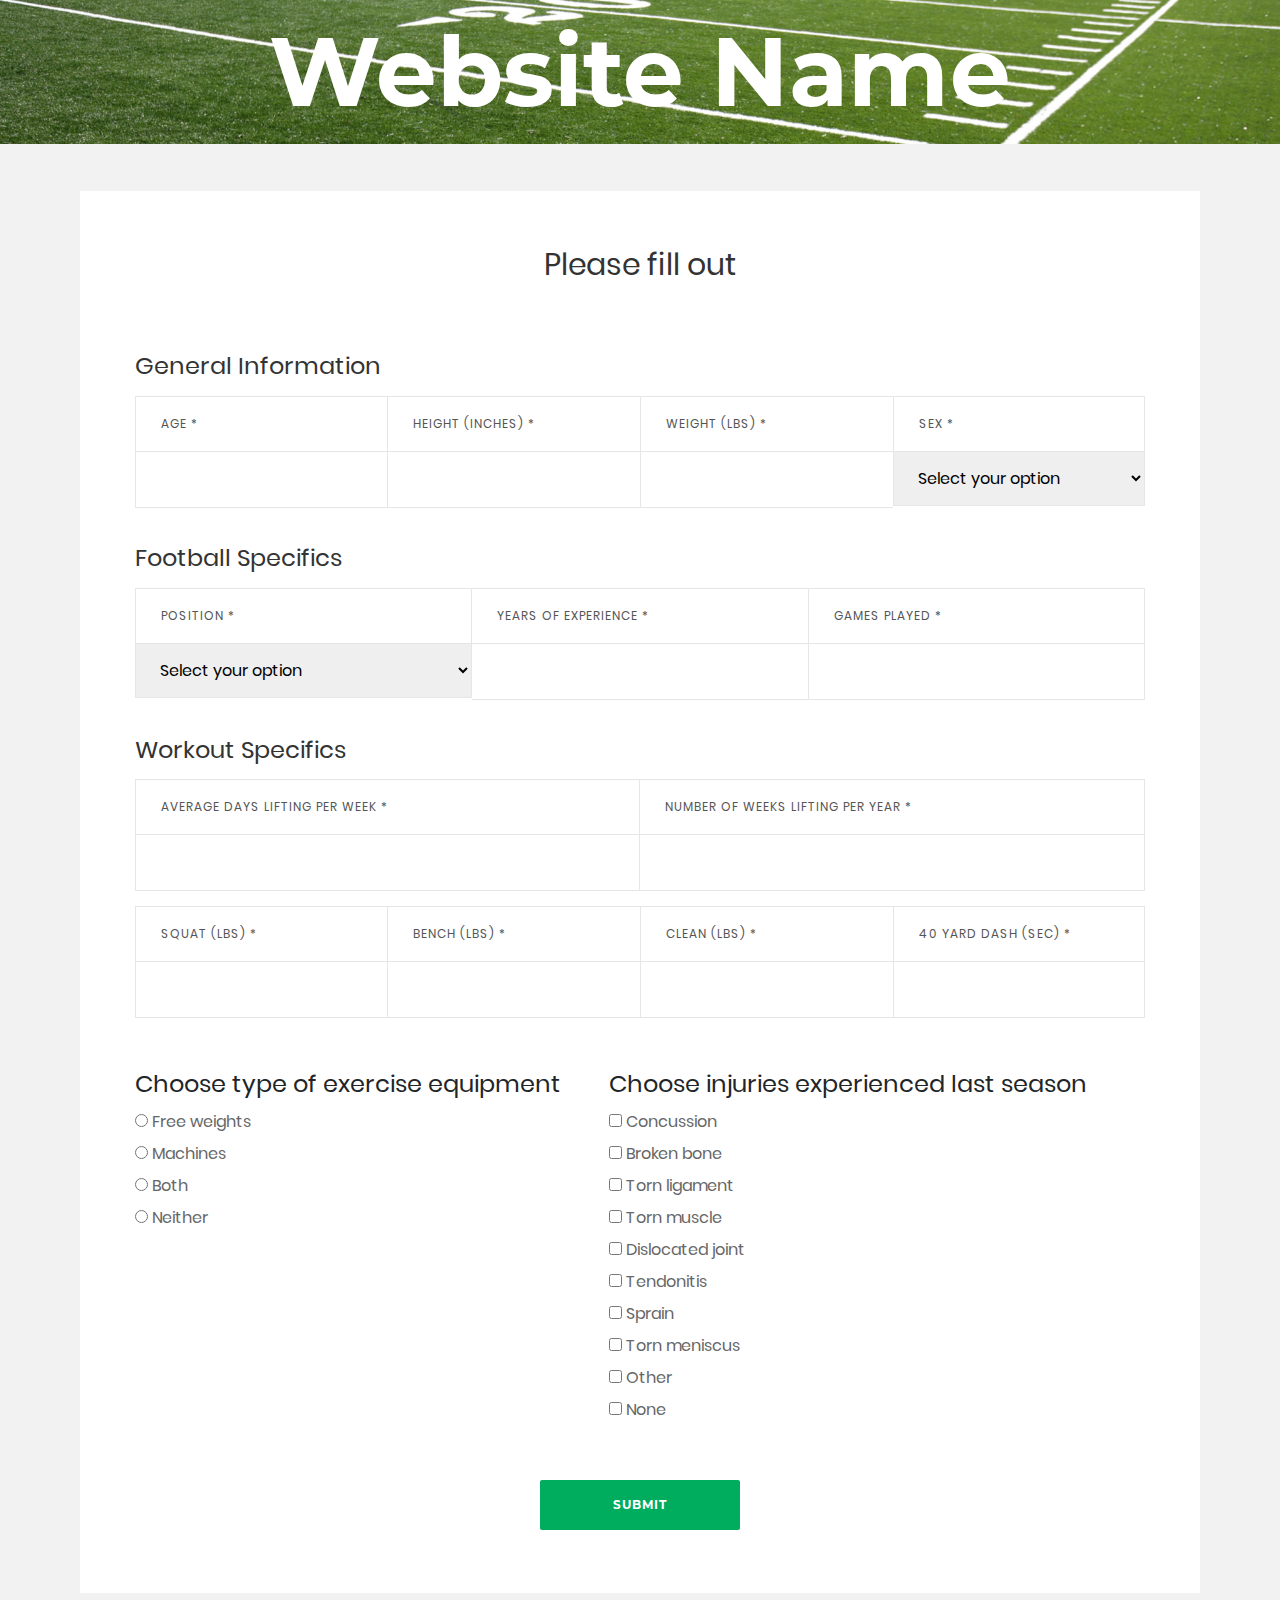
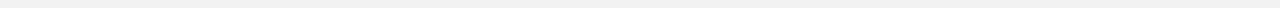
==== main/templates/index.html @ b48d09a9 "Added webpage to main folder" ====
<!DOCTYPE html>
<html lang="en">
<head>
	<title>Minnehack 2018</title>
	<meta charset="UTF-8">
	<meta name="viewport" content="width=device-width, initial-scale=1">
<!--===============================================================================================-->
	<link rel="icon" type="image/png" href="../static/images/icons/favicon.ico"/>
<!--===============================================================================================-->
	<link rel="stylesheet" type="text/css" href="../static/vendor/bootstrap/css/bootstrap.min.css">
<!--===============================================================================================-->
	<link rel="stylesheet" type="text/css" href="../static/fonts/font-awesome-4.7.0/css/font-awesome.min.css">
<!--===============================================================================================-->
	<link rel="stylesheet" type="text/css" href="../static/fonts/Linearicons-Free-v1.0.0/icon-font.min.css">
<!--===============================================================================================-->
	<link rel="stylesheet" type="text/css" href="../static/vendor/animate/animate.css">
<!--===============================================================================================-->
	<link rel="stylesheet" type="text/css" href="../static/vendor/css-hamburgers/hamburgers.min.css">
<!--===============================================================================================-->
	<link rel="stylesheet" type="text/css" href="../static/vendor/animsition/css/animsition.min.css">
<!--===============================================================================================-->
	<link rel="stylesheet" type="text/css" href="../static/vendor/select2/select2.min.css">
<!--===============================================================================================-->
	<link rel="stylesheet" type="text/css" href="../static/vendor/daterangepicker/daterangepicker.css">
<!--===============================================================================================-->
	<link rel="stylesheet" type="text/css" href="../static/css/util.css">
	<link rel="stylesheet" type="text/css" href="../static/css/main.css">
<!--===============================================================================================-->
</head>

<body>
    <header>
        Website Name
    </header>
	<div class="container-contact100">
		<div class="wrap-contact100">
			<form class="contact100-form validate-form" method="post" action="">
				<span class="contact100-form-title">
					Please fill out
				</span>

                <span class="contact100-form-section">
					General Information
				</span>
				<label class="label-input100 rs125-wrap-input100" for="age">Age *</label>
                <label class="label-input100 rs225-wrap-input100" for="height">Height (inches) *</label>
                <label class="label-input100 rs325-wrap-input100" for="weight">Weight (lbs) *</label>
                <label class="label-input100 rs425-wrap-input100" for="sex">Sex *</label>
                <div class="wrap-input100 rs125-wrap-input100 validate-input" data-validate="Enter age *">
					<input id="age" class="input100" type="text" name="age" placeholder="">
					<span class="focus-input100"></span>
				</div>
                <div class="wrap-input100 rs225-wrap-input100 validate-input" data-validate="Enter height *">
                    <input id="height" class="input100" type="text" name="height" placeholder="">
                    <span class="focus-input100"></span>
                </div>
                <div class="wrap-input100 rs325-wrap-input100 validate-input" data-validate="Enter height *">
                    <input id="weight" class="input100" type="text" name="weight" placeholder="">
                    <span class="focus-input100"></span>
                </div>
				<div class="wrap-input100 validate-input rs425-wrap-input100 select-dropdown" data-validate = "Select sex *">
					<select id="sex" class="wrap-input100 " name="sex">
                        <option value="" disabled selected>Select your option</option>
                        <option value="male">Male</option>
                        <option value="female">Female</option>
                        <option value="other">Other</option>
                    </select>
                    <span class="focus-input100"></span>
				</div>

                <span class="contact100-form-section">
					Football Specifics
				</span>
                <label class="label-input100 rs133-wrap-input100" for="position">Position *</label>
                <label class="label-input100 rs233-wrap-input100" for="years-experience">Years of experience *</label>
                <label class="label-input100 rs333-wrap-input100" for="games-played">Games played *</label>
                <div class="wrap-input100 validate-input rs133-wrap-input100 select-dropdown" data-validate = "Select position *">
                    <select id="position" class="wrap-input100 " name="position">
                        <option value="" disabled selected>Select your option</option>
                        <option value="qb">QB</option>
                        <option value="rb">RB</option>
                        <option value="ol">OL</option>
                        <option value="wr">WR</option>
                        <option value="te">TE</option>
                        <option value="dl">DL</option>
                        <option value="lb">LB</option>
                        <option value="cb">CB</option>
                        <option value="s">S</option>
                        <option value="k">K</option>
                        <option value="p">P</option>
                        <option value="other">Other</option>
                    </select>
                    <span class="focus-input100"></span>
                </div>
                <div class="wrap-input100 rs233-wrap-input100 validate-input" data-validate="Enter years of experience * *">
                    <input id="years-experience" class="input100" type="text" name="years-experience" placeholder="">
                    <span class="focus-input100"></span>
                </div>
                <div class="wrap-input100 rs333-wrap-input100 validate-input" data-validate="Enter height *">
                    <input id="games-played" class="input100" type="text" name="games-played" placeholder="">
                    <span class="focus-input100"></span>
                </div>

                <span class="contact100-form-section">
					Workout Specifics
				</span>
                <label class="label-input100 rs150-wrap-input100" for="avg-days-week">Average days lifting per week *</label>
                <label class="label-input100 rs250-wrap-input100" for="weeks-year">Number of weeks lifting per year *</label>
                <div class="wrap-input100 rs150-wrap-input100 validate-input" data-validate="Enter average days lifting per week *">
                    <input id="avg-days-week" class="input100" type="text" name="avg-days-week" placeholder="">
                    <span class="focus-input100"></span>
                </div>
                <div class="wrap-input100 rs250-wrap-input100 validate-input" data-validate="Enter number of weeks lifting per year *">
                    <input id="weeks-year" class="input100" type="text" name="weeks-year" placeholder="">
                    <span class="focus-input100"></span>
                </div>

                <label class="label-input100 rs125-wrap-input100" for="squat">Squat (lbs) *</label>
                <label class="label-input100 rs225-wrap-input100" for="bench">Bench (lbs) *</label>
                <label class="label-input100 rs325-wrap-input100" for="clean">Clean (lbs) *</label>
                <label class="label-input100 rs425-wrap-input100" for="yard-dash">40 yard dash (sec) *</label>
                <div class="wrap-input100 rs125-wrap-input100 validate-input" data-validate="Enter squat weight (lbs) *">
                    <input id="squat" class="input100" type="text" name="squat" placeholder="">
                    <span class="focus-input100"></span>
                </div>
                <div class="wrap-input100 rs225-wrap-input100 validate-input" data-validate="Enter bench weight (lbs) *">
                    <input id="bench" class="input100" type="text" name="bench" placeholder="">
                    <span class="focus-input100"></span>
                </div>
                <div class="wrap-input100 rs325-wrap-input100 validate-input" data-validate="Enter clean weight *">
                    <input id="clean" class="input100" type="text" name="clean" placeholder="">
                    <span class="focus-input100"></span>
                </div>
                <div class="wrap-input100 rs425-wrap-input100 validate-input" data-validate="Enter 40 yard dash (sec) *">
                    <input id="yard-dash" class="input100" type="text" name="yard-dash" placeholder="">
                    <span class="focus-input100"></span>
                </div>

                <fieldset>
                    <legend>Choose type of exercise equipment</legend>
                    <div>
                        <input type="radio" id="free-weights" name="equipment" value="free-weights">
                        <label for="free-weights">Free weights</label>
                    </div>
                    <div>
                        <input type="radio" id="machines" name="equipment" value="machines">
                        <label for="machines">Machines</label>
                    </div>
                    <div>
                        <input type="radio" id="both-equipment" name="equipment" value="both-equipment">
                        <label for="both-equipment">Both</label>
                    </div>
                    <div>
                        <input type="radio" id="no-equipment" name="equipment" value="no-equipment">
                        <label for="no-equipment">Neither</label>
                    </div>
                </fieldset>

                <fieldset>
                    <legend>Choose injuries experienced last season</legend>
                    <div>
                        <input type="checkbox" id="concussion" name="injuries" value="concussion">
                        <label for="concussion">Concussion</label>
                    </div>
                    <div>
                        <input type="checkbox" id="broken-bone" name="injuries" value="broken-bone">
                        <label for="broken-bone">Broken bone</label>
                    </div>
                    <div>
                        <input type="checkbox" id="torn-ligament" name="injuries" value="torn-ligament">
                        <label for="torn-ligament">Torn ligament</label>
                    </div>
                    <div>
                        <input type="checkbox" id="torn-muscle" name="injuries" value="torn-muscle">
                        <label for="torn-muscle">Torn muscle</label>
                    </div>
                    <div>
                        <input type="checkbox" id="dislocated-joint" name="injuries" value="dislocated-joint">
                        <label for="dislocated-joint">Dislocated joint</label>
                    </div>
                    <div>
                        <input type="checkbox" id="tendonitis" name="injuries" value="tendonitis">
                        <label for="tendonitis">Tendonitis</label>
                    </div>
                    <div>
                        <input type="checkbox" id="sprain" name="injuries" value="sprain">
                        <label for="sprain">Sprain</label>
                    </div>
                    <div>
                        <input type="checkbox" id="torn-meniscus" name="injuries" value="torn-meniscus">
                        <label for="torn-meniscus">Torn meniscus</label>
                    </div>
                    <div>
                        <input type="checkbox" id="other-injury" name="injuries" value="other-injury">
                        <label for="other-injury">Other</label>
                    </div>
                    <div>
                        <input type="checkbox" id="no-injury" name="injuries" value="no-injury">
                        <label for="no-injury">None</label>
                    </div>
                </fieldset>

                <div class="container-contact100-form-btn">
                    <input type="submit" class="contact100-form-btn" value="Submit">
                </div>
			</form>
		</div>
	</div>



	<div id="dropDownSelect1"></div>

<!--===============================================================================================-->
	<script src="../static/vendor/jquery/jquery-3.2.1.min.js"></script>
<!--===============================================================================================-->
	<script src="../static/vendor/animsition/js/animsition.min.js"></script>
<!--===============================================================================================-->
	<script src="../static/vendor/bootstrap/js/popper.js"></script>
	<script src="../static/vendor/bootstrap/js/bootstrap.min.js"></script>
<!--===============================================================================================-->
	<script src="../static/vendor/select2/select2.min.js"></script>
	<script>
		$(".selection-2").select2({
			minimumResultsForSearch: 20,
			dropdownParent: $('#dropDownSelect1')
		});
	</script>
<!--===============================================================================================-->
	<script src="../static/vendor/daterangepicker/moment.min.js"></script>
	<script src="../static/vendor/daterangepicker/daterangepicker.js"></script>
<!--===============================================================================================-->
	<script src="../static/vendor/countdowntime/countdowntime.js"></script>
<!--===============================================================================================-->
	<script src="../static/js/main.js"></script>
	<!-- Global site tag (gtag.js) - Google Analytics -->
	<script async src="https://www.googletagmanager.com/gtag/js?id=UA-23581568-13"></script>
	<script>
	  window.dataLayer = window.dataLayer || [];
	  function gtag(){dataLayer.push(arguments);}
	  gtag('js', new Date());

	  gtag('config', 'UA-23581568-13');
	</script>
</body>
</html>
---- main/static/fonts/Linearicons-Free-v1.0.0/icon-font.min.css ----
/*
Linearicons Free v1.0.0 - https://linearicons.com/free
By Perxis - https://perxis.com
(c) 2014-2015 Perxis.com
License: https://linearicons.com/free/license
*/
@font-face{font-family:Linearicons-Free;src:url(https://cdn.linearicons.com/free/1.0.0/Linearicons-Free.eot);src:url(https://cdn.linearicons.com/free/1.0.0/Linearicons-Free.eot?#iefix) format('embedded-opentype'),url(https://cdn.linearicons.com/free/1.0.0/Linearicons-Free.woff2) format('woff2'),url(https://cdn.linearicons.com/free/1.0.0/Linearicons-Free.ttf) format('truetype'),url(https://cdn.linearicons.com/free/1.0.0/Linearicons-Free.woff) format('woff'),url(https://cdn.linearicons.com/free/1.0.0/Linearicons-Free.svg#Linearicons-Free) format('svg');font-weight:400;font-style:normal}.lnr{font-family:Linearicons-Free;speak:none;font-style:normal;font-weight:400;font-variant:normal;text-transform:none;line-height:1;-webkit-font-smoothing:antialiased;-moz-osx-font-smoothing:grayscale}.lnr-home:before{content:"\e800"}.lnr-apartment:before{content:"\e801"}.lnr-pencil:before{content:"\e802"}.lnr-magic-wand:before{content:"\e803"}.lnr-drop:before{content:"\e804"}.lnr-lighter:before{content:"\e805"}.lnr-poop:before{content:"\e806"}.lnr-sun:before{content:"\e807"}.lnr-moon:before{content:"\e808"}.lnr-cloud:before{content:"\e809"}.lnr-cloud-upload:before{content:"\e80a"}.lnr-cloud-download:before{content:"\e80b"}.lnr-cloud-sync:before{content:"\e80c"}.lnr-cloud-check:before{content:"\e80d"}.lnr-database:before{content:"\e80e"}.lnr-lock:before{content:"\e80f"}.lnr-cog:before{content:"\e810"}.lnr-trash:before{content:"\e811"}.lnr-dice:before{content:"\e812"}.lnr-heart:before{content:"\e813"}.lnr-star:before{content:"\e814"}.lnr-star-half:before{content:"\e815"}.lnr-star-empty:before{content:"\e816"}.lnr-flag:before{content:"\e817"}.lnr-envelope:before{content:"\e818"}.lnr-paperclip:before{content:"\e819"}.lnr-inbox:before{content:"\e81a"}.lnr-eye:before{content:"\e81b"}.lnr-printer:before{content:"\e81c"}.lnr-file-empty:before{content:"\e81d"}.lnr-file-add:before{content:"\e81e"}.lnr-enter:before{content:"\e81f"}.lnr-exit:before{content:"\e820"}.lnr-graduation-hat:before{content:"\e821"}.lnr-license:before{content:"\e822"}.lnr-music-note:before{content:"\e823"}.lnr-film-play:before{content:"\e824"}.lnr-camera-video:before{content:"\e825"}.lnr-camera:before{content:"\e826"}.lnr-picture:before{content:"\e827"}.lnr-book:before{content:"\e828"}.lnr-bookmark:before{content:"\e829"}.lnr-user:before{content:"\e82a"}.lnr-users:before{content:"\e82b"}.lnr-shirt:before{content:"\e82c"}.lnr-store:before{content:"\e82d"}.lnr-cart:before{content:"\e82e"}.lnr-tag:before{content:"\e82f"}.lnr-phone-handset:before{content:"\e830"}.lnr-phone:before{content:"\e831"}.lnr-pushpin:before{content:"\e832"}.lnr-map-marker:before{content:"\e833"}.lnr-map:before{content:"\e834"}.lnr-location:before{content:"\e835"}.lnr-calendar-full:before{content:"\e836"}.lnr-keyboard:before{content:"\e837"}.lnr-spell-check:before{content:"\e838"}.lnr-screen:before{content:"\e839"}.lnr-smartphone:before{content:"\e83a"}.lnr-tablet:before{content:"\e83b"}.lnr-laptop:before{content:"\e83c"}.lnr-laptop-phone:before{content:"\e83d"}.lnr-power-switch:before{content:"\e83e"}.lnr-bubble:before{content:"\e83f"}.lnr-heart-pulse:before{content:"\e840"}.lnr-construction:before{content:"\e841"}.lnr-pie-chart:before{content:"\e842"}.lnr-chart-bars:before{content:"\e843"}.lnr-gift:before{content:"\e844"}.lnr-diamond:before{content:"\e845"}.lnr-linearicons:before{content:"\e846"}.lnr-dinner:before{content:"\e847"}.lnr-coffee-cup:before{content:"\e848"}.lnr-leaf:before{content:"\e849"}.lnr-paw:before{content:"\e84a"}.lnr-rocket:before{content:"\e84b"}.lnr-briefcase:before{content:"\e84c"}.lnr-bus:before{content:"\e84d"}.lnr-car:before{content:"\e84e"}.lnr-train:before{content:"\e84f"}.lnr-bicycle:before{content:"\e850"}.lnr-wheelchair:before{content:"\e851"}.lnr-select:before{content:"\e852"}.lnr-earth:before{content:"\e853"}.lnr-smile:before{content:"\e854"}.lnr-sad:before{content:"\e855"}.lnr-neutral:before{content:"\e856"}.lnr-mustache:before{content:"\e857"}.lnr-alarm:before{content:"\e858"}.lnr-bullhorn:before{content:"\e859"}.lnr-volume-high:before{content:"\e85a"}.lnr-volume-medium:before{content:"\e85b"}.lnr-volume-low:before{content:"\e85c"}.lnr-volume:before{content:"\e85d"}.lnr-mic:before{content:"\e85e"}.lnr-hourglass:before{content:"\e85f"}.lnr-undo:before{content:"\e860"}.lnr-redo:before{content:"\e861"}.lnr-sync:before{content:"\e862"}.lnr-history:before{content:"\e863"}.lnr-clock:before{content:"\e864"}.lnr-download:before{content:"\e865"}.lnr-upload:before{content:"\e866"}.lnr-enter-down:before{content:"\e867"}.lnr-exit-up:before{content:"\e868"}.lnr-bug:before{content:"\e869"}.lnr-code:before{content:"\e86a"}.lnr-link:before{content:"\e86b"}.lnr-unlink:before{content:"\e86c"}.lnr-thumbs-up:before{content:"\e86d"}.lnr-thumbs-down:before{content:"\e86e"}.lnr-magnifier:before{content:"\e86f"}.lnr-cross:before{content:"\e870"}.lnr-menu:before{content:"\e871"}.lnr-list:before{content:"\e872"}.lnr-chevron-up:before{content:"\e873"}.lnr-chevron-down:before{content:"\e874"}.lnr-chevron-left:before{content:"\e875"}.lnr-chevron-right:before{content:"\e876"}.lnr-arrow-up:before{content:"\e877"}.lnr-arrow-down:before{content:"\e878"}.lnr-arrow-left:before{content:"\e879"}.lnr-arrow-right:before{content:"\e87a"}.lnr-move:before{content:"\e87b"}.lnr-warning:before{content:"\e87c"}.lnr-question-circle:before{content:"\e87d"}.lnr-menu-circle:before{content:"\e87e"}.lnr-checkmark-circle:before{content:"\e87f"}.lnr-cross-circle:before{content:"\e880"}.lnr-plus-circle:before{content:"\e881"}.lnr-circle-minus:before{content:"\e882"}.lnr-arrow-up-circle:before{content:"\e883"}.lnr-arrow-down-circle:before{content:"\e884"}.lnr-arrow-left-circle:before{content:"\e885"}.lnr-arrow-right-circle:before{content:"\e886"}.lnr-chevron-up-circle:before{content:"\e887"}.lnr-chevron-down-circle:before{content:"\e888"}.lnr-chevron-left-circle:before{content:"\e889"}.lnr-chevron-right-circle:before{content:"\e88a"}.lnr-crop:before{content:"\e88b"}.lnr-frame-expand:before{content:"\e88c"}.lnr-frame-contract:before{content:"\e88d"}.lnr-layers:before{content:"\e88e"}.lnr-funnel:before{content:"\e88f"}.lnr-text-format:before{content:"\e890"}.lnr-text-format-remove:before{content:"\e891"}.lnr-text-size:before{content:"\e892"}.lnr-bold:before{content:"\e893"}.lnr-italic:before{content:"\e894"}.lnr-underline:before{content:"\e895"}.lnr-strikethrough:before{content:"\e896"}.lnr-highlight:before{content:"\e897"}.lnr-text-align-left:before{content:"\e898"}.lnr-text-align-center:before{content:"\e899"}.lnr-text-align-right:before{content:"\e89a"}.lnr-text-align-justify:before{content:"\e89b"}.lnr-line-spacing:before{content:"\e89c"}.lnr-indent-increase:before{content:"\e89d"}.lnr-indent-decrease:before{content:"\e89e"}.lnr-pilcrow:before{content:"\e89f"}.lnr-direction-ltr:before{content:"\e8a0"}.lnr-direction-rtl:before{content:"\e8a1"}.lnr-page-break:before{content:"\e8a2"}.lnr-sort-alpha-asc:before{content:"\e8a3"}.lnr-sort-amount-asc:before{content:"\e8a4"}.lnr-hand:before{content:"\e8a5"}.lnr-pointer-up:before{content:"\e8a6"}.lnr-pointer-right:before{content:"\e8a7"}.lnr-pointer-down:before{content:"\e8a8"}.lnr-pointer-left:before{content:"\e8a9"}
---- main/static/vendor/css-hamburgers/hamburgers.min.css ----
/*!
 * Hamburgers
 * @description Tasty CSS-animated hamburgers
 * @author Jonathan Suh @jonsuh
 * @site https://jonsuh.com/hamburgers
 * @link https://github.com/jonsuh/hamburgers
 */.hamburger{font:inherit;display:inline-block;overflow:visible;margin:0;padding:15px;cursor:pointer;transition-timing-function:linear;transition-duration:.15s;transition-property:opacity,filter;text-transform:none;color:inherit;border:0;background-color:transparent}.hamburger:hover{opacity:.7}.hamburger-box{position:relative;display:inline-block;width:40px;height:24px}.hamburger-inner{top:50%;display:block;margin-top:-2px}.hamburger-inner,.hamburger-inner:after,.hamburger-inner:before{position:absolute;width:40px;height:4px;transition-timing-function:ease;transition-duration:.15s;transition-property:transform;border-radius:4px;background-color:#000}.hamburger-inner:after,.hamburger-inner:before{display:block;content:''}.hamburger-inner:before{top:-10px}.hamburger-inner:after{bottom:-10px}.hamburger--3dx .hamburger-box{perspective:80px}.hamburger--3dx .hamburger-inner{transition:transform .2s cubic-bezier(.645,.045,.355,1),background-color 0s cubic-bezier(.645,.045,.355,1) .1s}.hamburger--3dx .hamburger-inner:after,.hamburger--3dx .hamburger-inner:before{transition:transform 0s cubic-bezier(.645,.045,.355,1) .1s}.hamburger--3dx.is-active .hamburger-inner{transform:rotateY(180deg);background-color:transparent}.hamburger--3dx.is-active .hamburger-inner:before{transform:translate3d(0,10px,0) rotate(45deg)}.hamburger--3dx.is-active .hamburger-inner:after{transform:translate3d(0,-10px,0) rotate(-45deg)}.hamburger--3dx-r .hamburger-box{perspective:80px}.hamburger--3dx-r .hamburger-inner{transition:transform .2s cubic-bezier(.645,.045,.355,1),background-color 0s cubic-bezier(.645,.045,.355,1) .1s}.hamburger--3dx-r .hamburger-inner:after,.hamburger--3dx-r .hamburger-inner:before{transition:transform 0s cubic-bezier(.645,.045,.355,1) .1s}.hamburger--3dx-r.is-active .hamburger-inner{transform:rotateY(-180deg);background-color:transparent}.hamburger--3dx-r.is-active .hamburger-inner:before{transform:translate3d(0,10px,0) rotate(45deg)}.hamburger--3dx-r.is-active .hamburger-inner:after{transform:translate3d(0,-10px,0) rotate(-45deg)}.hamburger--3dy .hamburger-box{perspective:80px}.hamburger--3dy .hamburger-inner{transition:transform .2s cubic-bezier(.645,.045,.355,1),background-color 0s cubic-bezier(.645,.045,.355,1) .1s}.hamburger--3dy .hamburger-inner:after,.hamburger--3dy .hamburger-inner:before{transition:transform 0s cubic-bezier(.645,.045,.355,1) .1s}.hamburger--3dy.is-active .hamburger-inner{transform:rotateX(-180deg);background-color:transparent}.hamburger--3dy.is-active .hamburger-inner:before{transform:translate3d(0,10px,0) rotate(45deg)}.hamburger--3dy.is-active .hamburger-inner:after{transform:translate3d(0,-10px,0) rotate(-45deg)}.hamburger--3dy-r .hamburger-box{perspective:80px}.hamburger--3dy-r .hamburger-inner{transition:transform .2s cubic-bezier(.645,.045,.355,1),background-color 0s cubic-bezier(.645,.045,.355,1) .1s}.hamburger--3dy-r .hamburger-inner:after,.hamburger--3dy-r .hamburger-inner:before{transition:transform 0s cubic-bezier(.645,.045,.355,1) .1s}.hamburger--3dy-r.is-active .hamburger-inner{transform:rotateX(180deg);background-color:transparent}.hamburger--3dy-r.is-active .hamburger-inner:before{transform:translate3d(0,10px,0) rotate(45deg)}.hamburger--3dy-r.is-active .hamburger-inner:after{transform:translate3d(0,-10px,0) rotate(-45deg)}.hamburger--arrow.is-active .hamburger-inner:before{transform:translate3d(-8px,0,0) rotate(-45deg) scaleX(.7)}.hamburger--arrow.is-active .hamburger-inner:after{transform:translate3d(-8px,0,0) rotate(45deg) scaleX(.7)}.hamburger--arrow-r.is-active .hamburger-inner:before{transform:translate3d(8px,0,0) rotate(45deg) scaleX(.7)}.hamburger--arrow-r.is-active .hamburger-inner:after{transform:translate3d(8px,0,0) rotate(-45deg) scaleX(.7)}.hamburger--arrowalt .hamburger-inner:before{transition:top .1s ease .15s,transform .15s cubic-bezier(.165,.84,.44,1)}.hamburger--arrowalt .hamburger-inner:after{transition:bottom .1s ease .15s,transform .15s cubic-bezier(.165,.84,.44,1)}.hamburger--arrowalt.is-active .hamburger-inner:before{top:0;transition:top .1s ease,transform .15s cubic-bezier(.895,.03,.685,.22) .1s;transform:translate3d(-8px,-10px,0) rotate(-45deg) scaleX(.7)}.hamburger--arrowalt.is-active .hamburger-inner:after{bottom:0;transition:bottom .1s ease,transform .15s cubic-bezier(.895,.03,.685,.22) .1s;transform:translate3d(-8px,10px,0) rotate(45deg) scaleX(.7)}.hamburger--arrowalt-r .hamburger-inner:before{transition:top .1s ease .15s,transform .15s cubic-bezier(.165,.84,.44,1)}.hamburger--arrowalt-r .hamburger-inner:after{transition:bottom .1s ease .15s,transform .15s cubic-bezier(.165,.84,.44,1)}.hamburger--arrowalt-r.is-active .hamburger-inner:before{top:0;transition:top .1s ease,transform .15s cubic-bezier(.895,.03,.685,.22) .1s;transform:translate3d(8px,-10px,0) rotate(45deg) scaleX(.7)}.hamburger--arrowalt-r.is-active .hamburger-inner:after{bottom:0;transition:bottom .1s ease,transform .15s cubic-bezier(.895,.03,.685,.22) .1s;transform:translate3d(8px,10px,0) rotate(-45deg) scaleX(.7)}.hamburger--boring .hamburger-inner,.hamburger--boring .hamburger-inner:after,.hamburger--boring .hamburger-inner:before{transition-property:none}.hamburger--boring.is-active .hamburger-inner{transform:rotate(45deg)}.hamburger--boring.is-active .hamburger-inner:before{top:0;opacity:0}.hamburger--boring.is-active .hamburger-inner:after{bottom:0;transform:rotate(-90deg)}.hamburger--collapse .hamburger-inner{top:auto;bottom:0;transition-delay:.15s;transition-timing-function:cubic-bezier(.55,.055,.675,.19);transition-duration:.15s}.hamburger--collapse .hamburger-inner:after{top:-20px;transition:top .3s cubic-bezier(.33333,.66667,.66667,1) .3s,opacity .1s linear}.hamburger--collapse .hamburger-inner:before{transition:top .12s cubic-bezier(.33333,.66667,.66667,1) .3s,transform .15s cubic-bezier(.55,.055,.675,.19)}.hamburger--collapse.is-active .hamburger-inner{transition-delay:.32s;transition-timing-function:cubic-bezier(.215,.61,.355,1);transform:translate3d(0,-10px,0) rotate(-45deg)}.hamburger--collapse.is-active .hamburger-inner:after{top:0;transition:top .3s cubic-bezier(.33333,0,.66667,.33333),opacity .1s linear .27s;opacity:0}.hamburger--collapse.is-active .hamburger-inner:before{top:0;transition:top .12s cubic-bezier(.33333,0,.66667,.33333) .18s,transform .15s cubic-bezier(.215,.61,.355,1) .42s;transform:rotate(-90deg)}.hamburger--collapse-r .hamburger-inner{top:auto;bottom:0;transition-delay:.15s;transition-timing-function:cubic-bezier(.55,.055,.675,.19);transition-duration:.15s}.hamburger--collapse-r .hamburger-inner:after{top:-20px;transition:top .3s cubic-bezier(.33333,.66667,.66667,1) .3s,opacity .1s linear}.hamburger--collapse-r .hamburger-inner:before{transition:top .12s cubic-bezier(.33333,.66667,.66667,1) .3s,transform .15s cubic-bezier(.55,.055,.675,.19)}.hamburger--collapse-r.is-active .hamburger-inner{transition-delay:.32s;transition-timing-function:cubic-bezier(.215,.61,.355,1);transform:translate3d(0,-10px,0) rotate(45deg)}.hamburger--collapse-r.is-active .hamburger-inner:after{top:0;transition:top .3s cubic-bezier(.33333,0,.66667,.33333),opacity .1s linear .27s;opacity:0}.hamburger--collapse-r.is-active .hamburger-inner:before{top:0;transition:top .12s cubic-bezier(.33333,0,.66667,.33333) .18s,transform .15s cubic-bezier(.215,.61,.355,1) .42s;transform:rotate(90deg)}.hamburger--elastic .hamburger-inner{top:2px;transition-timing-function:cubic-bezier(.68,-.55,.265,1.55);transition-duration:.4s}.hamburger--elastic .hamburger-inner:before{top:10px;transition:opacity .15s ease .4s}.hamburger--elastic .hamburger-inner:after{top:20px;transition:transform .4s cubic-bezier(.68,-.55,.265,1.55)}.hamburger--elastic.is-active .hamburger-inner{transition-delay:.1s;transform:translate3d(0,10px,0) rotate(135deg)}.hamburger--elastic.is-active .hamburger-inner:before{transition-delay:0s;opacity:0}.hamburger--elastic.is-active .hamburger-inner:after{transition-delay:.1s;transform:translate3d(0,-20px,0) rotate(-270deg)}.hamburger--elastic-r .hamburger-inner{top:2px;transition-timing-function:cubic-bezier(.68,-.55,.265,1.55);transition-duration:.4s}.hamburger--elastic-r .hamburger-inner:before{top:10px;transition:opacity .15s ease .4s}.hamburger--elastic-r .hamburger-inner:after{top:20px;transition:transform .4s cubic-bezier(.68,-.55,.265,1.55)}.hamburger--elastic-r.is-active .hamburger-inner{transition-delay:.1s;transform:translate3d(0,10px,0) rotate(-135deg)}.hamburger--elastic-r.is-active .hamburger-inner:before{transition-delay:0s;opacity:0}.hamburger--elastic-r.is-active .hamburger-inner:after{transition-delay:.1s;transform:translate3d(0,-20px,0) rotate(270deg)}.hamburger--emphatic{overflow:hidden}.hamburger--emphatic .hamburger-inner{transition:background-color .2s ease-in .25s}.hamburger--emphatic .hamburger-inner:before{left:0;transition:transform .2s cubic-bezier(.6,.04,.98,.335),top .05s linear .2s,left .2s ease-in .25s}.hamburger--emphatic .hamburger-inner:after{top:10px;right:0;transition:transform .2s cubic-bezier(.6,.04,.98,.335),top .05s linear .2s,right .2s ease-in .25s}.hamburger--emphatic.is-active .hamburger-inner{transition-delay:0s;transition-timing-function:ease-out;background-color:transparent}.hamburger--emphatic.is-active .hamburger-inner:before{top:-80px;left:-80px;transition:left .2s ease-out,top .05s linear .2s,transform .2s cubic-bezier(.075,.82,.165,1) .25s;transform:translate3d(80px,80px,0) rotate(45deg)}.hamburger--emphatic.is-active .hamburger-inner:after{top:-80px;right:-80px;transition:right .2s ease-out,top .05s linear .2s,transform .2s cubic-bezier(.075,.82,.165,1) .25s;transform:translate3d(-80px,80px,0) rotate(-45deg)}.hamburger--emphatic-r{overflow:hidden}.hamburger--emphatic-r .hamburger-inner{transition:background-color .2s ease-in .25s}.hamburger--emphatic-r .hamburger-inner:before{left:0;transition:transform .2s cubic-bezier(.6,.04,.98,.335),top .05s linear .2s,left .2s ease-in .25s}.hamburger--emphatic-r .hamburger-inner:after{top:10px;right:0;transition:transform .2s cubic-bezier(.6,.04,.98,.335),top .05s linear .2s,right .2s ease-in .25s}.hamburger--emphatic-r.is-active .hamburger-inner{transition-delay:0s;transition-timing-function:ease-out;background-color:transparent}.hamburger--emphatic-r.is-active .hamburger-inner:before{top:80px;left:-80px;transition:left .2s ease-out,top .05s linear .2s,transform .2s cubic-bezier(.075,.82,.165,1) .25s;transform:translate3d(80px,-80px,0) rotate(-45deg)}.hamburger--emphatic-r.is-active .hamburger-inner:after{top:80px;right:-80px;transition:right .2s ease-out,top .05s linear .2s,transform .2s cubic-bezier(.075,.82,.165,1) .25s;transform:translate3d(-80px,-80px,0) rotate(45deg)}.hamburger--slider .hamburger-inner{top:2px}.hamburger--slider .hamburger-inner:before{top:10px;transition-timing-function:ease;transition-duration:.2s;transition-property:transform,opacity}.hamburger--slider .hamburger-inner:after{top:20px}.hamburger--slider.is-active .hamburger-inner{transform:translate3d(0,10px,0) rotate(45deg)}.hamburger--slider.is-active .hamburger-inner:before{transform:rotate(-45deg) translate3d(-5.71429px,-6px,0);opacity:0}.hamburger--slider.is-active .hamburger-inner:after{transform:translate3d(0,-20px,0) rotate(-90deg)}.hamburger--slider-r .hamburger-inner{top:2px}.hamburger--slider-r .hamburger-inner:before{top:10px;transition-timing-function:ease;transition-duration:.2s;transition-property:transform,opacity}.hamburger--slider-r .hamburger-inner:after{top:20px}.hamburger--slider-r.is-active .hamburger-inner{transform:translate3d(0,10px,0) rotate(-45deg)}.hamburger--slider-r.is-active .hamburger-inner:before{transform:rotate(45deg) translate3d(5.71429px,-6px,0);opacity:0}.hamburger--slider-r.is-active .hamburger-inner:after{transform:translate3d(0,-20px,0) rotate(90deg)}.hamburger--spring .hamburger-inner{top:2px;transition:background-color 0s linear .15s}.hamburger--spring .hamburger-inner:before{top:10px;transition:top .12s cubic-bezier(.33333,.66667,.66667,1) .3s,transform .15s cubic-bezier(.55,.055,.675,.19)}.hamburger--spring .hamburger-inner:after{top:20px;transition:top .3s cubic-bezier(.33333,.66667,.66667,1) .3s,transform .15s cubic-bezier(.55,.055,.675,.19)}.hamburger--spring.is-active .hamburger-inner{transition-delay:.32s;background-color:transparent}.hamburger--spring.is-active .hamburger-inner:before{top:0;transition:top .12s cubic-bezier(.33333,0,.66667,.33333) .18s,transform .15s cubic-bezier(.215,.61,.355,1) .32s;transform:translate3d(0,10px,0) rotate(45deg)}.hamburger--spring.is-active .hamburger-inner:after{top:0;transition:top .3s cubic-bezier(.33333,0,.66667,.33333),transform .15s cubic-bezier(.215,.61,.355,1) .32s;transform:translate3d(0,10px,0) rotate(-45deg)}.hamburger--spring-r .hamburger-inner{top:auto;bottom:0;transition-delay:0s;transition-timing-function:cubic-bezier(.55,.055,.675,.19);transition-duration:.15s}.hamburger--spring-r .hamburger-inner:after{top:-20px;transition:top .3s cubic-bezier(.33333,.66667,.66667,1) .3s,opacity 0s linear}.hamburger--spring-r .hamburger-inner:before{transition:top .12s cubic-bezier(.33333,.66667,.66667,1) .3s,transform .15s cubic-bezier(.55,.055,.675,.19)}.hamburger--spring-r.is-active .hamburger-inner{transition-delay:.32s;transition-timing-function:cubic-bezier(.215,.61,.355,1);transform:translate3d(0,-10px,0) rotate(-45deg)}.hamburger--spring-r.is-active .hamburger-inner:after{top:0;transition:top .3s cubic-bezier(.33333,0,.66667,.33333),opacity 0s linear .32s;opacity:0}.hamburger--spring-r.is-active .hamburger-inner:before{top:0;transition:top .12s cubic-bezier(.33333,0,.66667,.33333) .18s,transform .15s cubic-bezier(.215,.61,.355,1) .32s;transform:rotate(90deg)}.hamburger--stand .hamburger-inner{transition:transform .1s cubic-bezier(.55,.055,.675,.19) .22s,background-color 0s linear .1s}.hamburger--stand .hamburger-inner:before{transition:top .1s ease-in .1s,transform .1s cubic-bezier(.55,.055,.675,.19) 0s}.hamburger--stand .hamburger-inner:after{transition:bottom .1s ease-in .1s,transform .1s cubic-bezier(.55,.055,.675,.19) 0s}.hamburger--stand.is-active .hamburger-inner{transition:transform .1s cubic-bezier(.215,.61,.355,1) 0s,background-color 0s linear .22s;transform:rotate(90deg);background-color:transparent}.hamburger--stand.is-active .hamburger-inner:before{top:0;transition:top .1s ease-out .12s,transform .1s cubic-bezier(.215,.61,.355,1) .22s;transform:rotate(-45deg)}.hamburger--stand.is-active .hamburger-inner:after{bottom:0;transition:bottom .1s ease-out .12s,transform .1s cubic-bezier(.215,.61,.355,1) .22s;transform:rotate(45deg)}.hamburger--stand-r .hamburger-inner{transition:transform .1s cubic-bezier(.55,.055,.675,.19) .22s,background-color 0s linear .1s}.hamburger--stand-r .hamburger-inner:before{transition:top .1s ease-in .1s,transform .1s cubic-bezier(.55,.055,.675,.19) 0s}.hamburger--stand-r .hamburger-inner:after{transition:bottom .1s ease-in .1s,transform .1s cubic-bezier(.55,.055,.675,.19) 0s}.hamburger--stand-r.is-active .hamburger-inner{transition:transform .1s cubic-bezier(.215,.61,.355,1) 0s,background-color 0s linear .22s;transform:rotate(-90deg);background-color:transparent}.hamburger--stand-r.is-active .hamburger-inner:before{top:0;transition:top .1s ease-out .12s,transform .1s cubic-bezier(.215,.61,.355,1) .22s;transform:rotate(-45deg)}.hamburger--stand-r.is-active .hamburger-inner:after{bottom:0;transition:bottom .1s ease-out .12s,transform .1s cubic-bezier(.215,.61,.355,1) .22s;transform:rotate(45deg)}.hamburger--spin .hamburger-inner{transition-timing-function:cubic-bezier(.55,.055,.675,.19);transition-duration:.3s}.hamburger--spin .hamburger-inner:before{transition:top .1s ease-in .34s,opacity .1s ease-in}.hamburger--spin .hamburger-inner:after{transition:bottom .1s ease-in .34s,transform .3s cubic-bezier(.55,.055,.675,.19)}.hamburger--spin.is-active .hamburger-inner{transition-delay:.14s;transition-timing-function:cubic-bezier(.215,.61,.355,1);transform:rotate(225deg)}.hamburger--spin.is-active .hamburger-inner:before{top:0;transition:top .1s ease-out,opacity .1s ease-out .14s;opacity:0}.hamburger--spin.is-active .hamburger-inner:after{bottom:0;transition:bottom .1s ease-out,transform .3s cubic-bezier(.215,.61,.355,1) .14s;transform:rotate(-90deg)}.hamburger--spin-r .hamburger-inner{transition-timing-function:cubic-bezier(.55,.055,.675,.19);transition-duration:.3s}.hamburger--spin-r .hamburger-inner:before{transition:top .1s ease-in .34s,opacity .1s ease-in}.hamburger--spin-r .hamburger-inner:after{transition:bottom .1s ease-in .34s,transform .3s cubic-bezier(.55,.055,.675,.19)}.hamburger--spin-r.is-active .hamburger-inner{transition-delay:.14s;transition-timing-function:cubic-bezier(.215,.61,.355,1);transform:rotate(-225deg)}.hamburger--spin-r.is-active .hamburger-inner:before{top:0;transition:top .1s ease-out,opacity .1s ease-out .14s;opacity:0}.hamburger--spin-r.is-active .hamburger-inner:after{bottom:0;transition:bottom .1s ease-out,transform .3s cubic-bezier(.215,.61,.355,1) .14s;transform:rotate(90deg)}.hamburger--squeeze .hamburger-inner{transition-timing-function:cubic-bezier(.55,.055,.675,.19);transition-duration:.1s}.hamburger--squeeze .hamburger-inner:before{transition:top .1s ease .14s,opacity .1s ease}.hamburger--squeeze .hamburger-inner:after{transition:bottom .1s ease .14s,transform .1s cubic-bezier(.55,.055,.675,.19)}.hamburger--squeeze.is-active .hamburger-inner{transition-delay:.14s;transition-timing-function:cubic-bezier(.215,.61,.355,1);transform:rotate(45deg)}.hamburger--squeeze.is-active .hamburger-inner:before{top:0;transition:top .1s ease,opacity .1s ease .14s;opacity:0}.hamburger--squeeze.is-active .hamburger-inner:after{bottom:0;transition:bottom .1s ease,transform .1s cubic-bezier(.215,.61,.355,1) .14s;transform:rotate(-90deg)}.hamburger--vortex .hamburger-inner{transition-timing-function:cubic-bezier(.19,1,.22,1);transition-duration:.3s}.hamburger--vortex .hamburger-inner:after,.hamburger--vortex .hamburger-inner:before{transition-delay:.1s;transition-timing-function:linear;transition-duration:0s}.hamburger--vortex .hamburger-inner:before{transition-property:top,opacity}.hamburger--vortex .hamburger-inner:after{transition-property:bottom,transform}.hamburger--vortex.is-active .hamburger-inner{transition-timing-function:cubic-bezier(.19,1,.22,1);transform:rotate(765deg)}.hamburger--vortex.is-active .hamburger-inner:after,.hamburger--vortex.is-active .hamburger-inner:before{transition-delay:0s}.hamburger--vortex.is-active .hamburger-inner:before{top:0;opacity:0}.hamburger--vortex.is-active .hamburger-inner:after{bottom:0;transform:rotate(90deg)}.hamburger--vortex-r .hamburger-inner{transition-timing-function:cubic-bezier(.19,1,.22,1);transition-duration:.3s}.hamburger--vortex-r .hamburger-inner:after,.hamburger--vortex-r .hamburger-inner:before{transition-delay:.1s;transition-timing-function:linear;transition-duration:0s}.hamburger--vortex-r .hamburger-inner:before{transition-property:top,opacity}.hamburger--vortex-r .hamburger-inner:after{transition-property:bottom,transform}.hamburger--vortex-r.is-active .hamburger-inner{transition-timing-function:cubic-bezier(.19,1,.22,1);transform:rotate(-765deg)}.hamburger--vortex-r.is-active .hamburger-inner:after,.hamburger--vortex-r.is-active .hamburger-inner:before{transition-delay:0s}.hamburger--vortex-r.is-active .hamburger-inner:before{top:0;opacity:0}.hamburger--vortex-r.is-active .hamburger-inner:after{bottom:0;transform:rotate(-90deg)}
---- main/static/vendor/daterangepicker/daterangepicker.css ----
.daterangepicker {
  position: absolute;
  color: inherit;
  background-color: #fff;
  border-radius: 4px;
  width: 278px;
  padding: 4px;
  margin-top: 1px;
  top: 100px;
  left: 20px;
  /* Calendars */ }
  .daterangepicker:before, .daterangepicker:after {
    position: absolute;
    display: inline-block;
    border-bottom-color: rgba(0, 0, 0, 0.2);
    content: ''; }
  .daterangepicker:before {
    top: -7px;
    border-right: 7px solid transparent;
    border-left: 7px solid transparent;
    border-bottom: 7px solid #ccc; }
  .daterangepicker:after {
    top: -6px;
    border-right: 6px solid transparent;
    border-bottom: 6px solid #fff;
    border-left: 6px solid transparent; }
  .daterangepicker.opensleft:before {
    right: 9px; }
  .daterangepicker.opensleft:after {
    right: 10px; }
  .daterangepicker.openscenter:before {
    left: 0;
    right: 0;
    width: 0;
    margin-left: auto;
    margin-right: auto; }
  .daterangepicker.openscenter:after {
    left: 0;
    right: 0;
    width: 0;
    margin-left: auto;
    margin-right: auto; }
  .daterangepicker.opensright:before {
    left: 9px; }
  .daterangepicker.opensright:after {
    left: 10px; }
  .daterangepicker.dropup {
    margin-top: -5px; }
    .daterangepicker.dropup:before {
      top: initial;
      bottom: -7px;
      border-bottom: initial;
      border-top: 7px solid #ccc; }
    .daterangepicker.dropup:after {
      top: initial;
      bottom: -6px;
      border-bottom: initial;
      border-top: 6px solid #fff; }
  .daterangepicker.dropdown-menu {
    max-width: none;
    z-index: 3001; }
  .daterangepicker.single .ranges, .daterangepicker.single .calendar {
    float: none; }
  .daterangepicker.show-calendar .calendar {
    display: block; }
  .daterangepicker .calendar {
    display: none;
    max-width: 270px;
    margin: 4px; }
    .daterangepicker .calendar.single .calendar-table {
      border: none; }
    .daterangepicker .calendar th, .daterangepicker .calendar td {
      white-space: nowrap;
      text-align: center;
      min-width: 32px; }
  .daterangepicker .calendar-table {
    border: 1px solid #fff;
    padding: 4px;
    border-radius: 4px;
    background-color: #fff; }
  .daterangepicker table {
    width: 100%;
    margin: 0; }
  .daterangepicker td, .daterangepicker th {
    text-align: center;
    width: 20px;
    height: 20px;
    border-radius: 4px;
    border: 1px solid transparent;
    white-space: nowrap;
    cursor: pointer; }
    .daterangepicker td.available:hover, .daterangepicker th.available:hover {
      background-color: #eee;
      border-color: transparent;
      color: inherit; }
    .daterangepicker td.week, .daterangepicker th.week {
      font-size: 80%;
      color: #ccc; }
  .daterangepicker td.off, .daterangepicker td.off.in-range, .daterangepicker td.off.start-date, .daterangepicker td.off.end-date {
    background-color: #fff;
    border-color: transparent;
    color: #999; }
  .daterangepicker td.in-range {
    background-color: #ebf4f8;
    border-color: transparent;
    color: #000;
    border-radius: 0; }
  .daterangepicker td.start-date {
    border-radius: 4px 0 0 4px; }
  .daterangepicker td.end-date {
    border-radius: 0 4px 4px 0; }
  .daterangepicker td.start-date.end-date {
    border-radius: 4px; }
  .daterangepicker td.active, .daterangepicker td.active:hover {
    background-color: #357ebd;
    border-color: transparent;
    color: #fff; }
  .daterangepicker th.month {
    width: auto; }
  .daterangepicker td.disabled, .daterangepicker option.disabled {
    color: #999;
    cursor: not-allowed;
    text-decoration: line-through; }
  .daterangepicker select.monthselect, .daterangepicker select.yearselect {
    font-size: 12px;
    padding: 1px;
    height: auto;
    margin: 0;
    cursor: default; }
  .daterangepicker select.monthselect {
    margin-right: 2%;
    width: 56%; }
  .daterangepicker select.yearselect {
    width: 40%; }
  .daterangepicker select.hourselect, .daterangepicker select.minuteselect, .daterangepicker select.secondselect, .daterangepicker select.ampmselect {
    width: 50px;
    margin-bottom: 0; }
  .daterangepicker .input-mini {
    border: 1px solid #ccc;
    border-radius: 4px;
    color: #555;
    height: 30px;
    line-height: 30px;
    display: block;
    vertical-align: middle;
    margin: 0 0 5px 0;
    padding: 0 6px 0 28px;
    width: 100%; }
    .daterangepicker .input-mini.active {
      border: 1px solid #08c;
      border-radius: 4px; }
  .daterangepicker .daterangepicker_input {
    position: relative; }
    .daterangepicker .daterangepicker_input i {
      position: absolute;
      left: 8px;
      top: 8px; }
  .daterangepicker.rtl .input-mini {
    padding-right: 28px;
    padding-left: 6px; }
  .daterangepicker.rtl .daterangepicker_input i {
    left: auto;
    right: 8px; }
  .daterangepicker .calendar-time {
    text-align: center;
    margin: 5px auto;
    line-height: 30px;
    position: relative;
    padding-left: 28px; }
    .daterangepicker .calendar-time select.disabled {
      color: #ccc;
      cursor: not-allowed; }

.ranges {
  font-size: 11px;
  float: none;
  margin: 4px;
  text-align: left; }
  .ranges ul {
    list-style: none;
    margin: 0 auto;
    padding: 0;
    width: 100%; }
  .ranges li {
    font-size: 13px;
    background-color: #f5f5f5;
    border: 1px solid #f5f5f5;
    border-radius: 4px;
    color: #08c;
    padding: 3px 12px;
    margin-bottom: 8px;
    cursor: pointer; }
    .ranges li:hover {
      background-color: #08c;
      border: 1px solid #08c;
      color: #fff; }
    .ranges li.active {
      background-color: #08c;
      border: 1px solid #08c;
      color: #fff; }

/*  Larger Screen Styling */
@media (min-width: 564px) {
  .daterangepicker {
    width: auto; }
    .daterangepicker .ranges ul {
      width: 160px; }
    .daterangepicker.single .ranges ul {
      width: 100%; }
    .daterangepicker.single .calendar.left {
      clear: none; }
    .daterangepicker.single.ltr .ranges, .daterangepicker.single.ltr .calendar {
      float: left; }
    .daterangepicker.single.rtl .ranges, .daterangepicker.single.rtl .calendar {
      float: right; }
    .daterangepicker.ltr {
      direction: ltr;
      text-align: left; }
      .daterangepicker.ltr .calendar.left {
        clear: left;
        margin-right: 0; }
        .daterangepicker.ltr .calendar.left .calendar-table {
          border-right: none;
          border-top-right-radius: 0;
          border-bottom-right-radius: 0; }
      .daterangepicker.ltr .calendar.right {
        margin-left: 0; }
        .daterangepicker.ltr .calendar.right .calendar-table {
          border-left: none;
          border-top-left-radius: 0;
          border-bottom-left-radius: 0; }
      .daterangepicker.ltr .left .daterangepicker_input {
        padding-right: 12px; }
      .daterangepicker.ltr .calendar.left .calendar-table {
        padding-right: 12px; }
      .daterangepicker.ltr .ranges, .daterangepicker.ltr .calendar {
        float: left; }
    .daterangepicker.rtl {
      direction: rtl;
      text-align: right; }
      .daterangepicker.rtl .calendar.left {
        clear: right;
        margin-left: 0; }
        .daterangepicker.rtl .calendar.left .calendar-table {
          border-left: none;
          border-top-left-radius: 0;
          border-bottom-left-radius: 0; }
      .daterangepicker.rtl .calendar.right {
        margin-right: 0; }
        .daterangepicker.rtl .calendar.right .calendar-table {
          border-right: none;
          border-top-right-radius: 0;
          border-bottom-right-radius: 0; }
      .daterangepicker.rtl .left .daterangepicker_input {
        padding-left: 12px; }
      .daterangepicker.rtl .calendar.left .calendar-table {
        padding-left: 12px; }
      .daterangepicker.rtl .ranges, .daterangepicker.rtl .calendar {
        text-align: right;
        float: right; } }
@media (min-width: 730px) {
  .daterangepicker .ranges {
    width: auto; }
  .daterangepicker.ltr .ranges {
    float: left; }
  .daterangepicker.rtl .ranges {
    float: right; }
  .daterangepicker .calendar.left {
    clear: none !important; } }
---- main/static/css/util.css ----
/*[ FONT SIZE ]
///////////////////////////////////////////////////////////
*/
.fs-1 {font-size: 1px;}
.fs-2 {font-size: 2px;}
.fs-3 {font-size: 3px;}
.fs-4 {font-size: 4px;}
.fs-5 {font-size: 5px;}
.fs-6 {font-size: 6px;}
.fs-7 {font-size: 7px;}
.fs-8 {font-size: 8px;}
.fs-9 {font-size: 9px;}
.fs-10 {font-size: 10px;}
.fs-11 {font-size: 11px;}
.fs-12 {font-size: 12px;}
.fs-13 {font-size: 13px;}
.fs-14 {font-size: 14px;}
.fs-15 {font-size: 15px;}
.fs-16 {font-size: 16px;}
.fs-17 {font-size: 17px;}
.fs-18 {font-size: 18px;}
.fs-19 {font-size: 19px;}
.fs-20 {font-size: 20px;}
.fs-21 {font-size: 21px;}
.fs-22 {font-size: 22px;}
.fs-23 {font-size: 23px;}
.fs-24 {font-size: 24px;}
.fs-25 {font-size: 25px;}
.fs-26 {font-size: 26px;}
.fs-27 {font-size: 27px;}
.fs-28 {font-size: 28px;}
.fs-29 {font-size: 29px;}
.fs-30 {font-size: 30px;}
.fs-31 {font-size: 31px;}
.fs-32 {font-size: 32px;}
.fs-33 {font-size: 33px;}
.fs-34 {font-size: 34px;}
.fs-35 {font-size: 35px;}
.fs-36 {font-size: 36px;}
.fs-37 {font-size: 37px;}
.fs-38 {font-size: 38px;}
.fs-39 {font-size: 39px;}
.fs-40 {font-size: 40px;}
.fs-41 {font-size: 41px;}
.fs-42 {font-size: 42px;}
.fs-43 {font-size: 43px;}
.fs-44 {font-size: 44px;}
.fs-45 {font-size: 45px;}
.fs-46 {font-size: 46px;}
.fs-47 {font-size: 47px;}
.fs-48 {font-size: 48px;}
.fs-49 {font-size: 49px;}
.fs-50 {font-size: 50px;}
.fs-51 {font-size: 51px;}
.fs-52 {font-size: 52px;}
.fs-53 {font-size: 53px;}
.fs-54 {font-size: 54px;}
.fs-55 {font-size: 55px;}
.fs-56 {font-size: 56px;}
.fs-57 {font-size: 57px;}
.fs-58 {font-size: 58px;}
.fs-59 {font-size: 59px;}
.fs-60 {font-size: 60px;}
.fs-61 {font-size: 61px;}
.fs-62 {font-size: 62px;}
.fs-63 {font-size: 63px;}
.fs-64 {font-size: 64px;}
.fs-65 {font-size: 65px;}
.fs-66 {font-size: 66px;}
.fs-67 {font-size: 67px;}
.fs-68 {font-size: 68px;}
.fs-69 {font-size: 69px;}
.fs-70 {font-size: 70px;}
.fs-71 {font-size: 71px;}
.fs-72 {font-size: 72px;}
.fs-73 {font-size: 73px;}
.fs-74 {font-size: 74px;}
.fs-75 {font-size: 75px;}
.fs-76 {font-size: 76px;}
.fs-77 {font-size: 77px;}
.fs-78 {font-size: 78px;}
.fs-79 {font-size: 79px;}
.fs-80 {font-size: 80px;}
.fs-81 {font-size: 81px;}
.fs-82 {font-size: 82px;}
.fs-83 {font-size: 83px;}
.fs-84 {font-size: 84px;}
.fs-85 {font-size: 85px;}
.fs-86 {font-size: 86px;}
.fs-87 {font-size: 87px;}
.fs-88 {font-size: 88px;}
.fs-89 {font-size: 89px;}
.fs-90 {font-size: 90px;}
.fs-91 {font-size: 91px;}
.fs-92 {font-size: 92px;}
.fs-93 {font-size: 93px;}
.fs-94 {font-size: 94px;}
.fs-95 {font-size: 95px;}
.fs-96 {font-size: 96px;}
.fs-97 {font-size: 97px;}
.fs-98 {font-size: 98px;}
.fs-99 {font-size: 99px;}
.fs-100 {font-size: 100px;}
.fs-101 {font-size: 101px;}
.fs-102 {font-size: 102px;}
.fs-103 {font-size: 103px;}
.fs-104 {font-size: 104px;}
.fs-105 {font-size: 105px;}
.fs-106 {font-size: 106px;}
.fs-107 {font-size: 107px;}
.fs-108 {font-size: 108px;}
.fs-109 {font-size: 109px;}
.fs-110 {font-size: 110px;}
.fs-111 {font-size: 111px;}
.fs-112 {font-size: 112px;}
.fs-113 {font-size: 113px;}
.fs-114 {font-size: 114px;}
.fs-115 {font-size: 115px;}
.fs-116 {font-size: 116px;}
.fs-117 {font-size: 117px;}
.fs-118 {font-size: 118px;}
.fs-119 {font-size: 119px;}
.fs-120 {font-size: 120px;}
.fs-121 {font-size: 121px;}
.fs-122 {font-size: 122px;}
.fs-123 {font-size: 123px;}
.fs-124 {font-size: 124px;}
.fs-125 {font-size: 125px;}
.fs-126 {font-size: 126px;}
.fs-127 {font-size: 127px;}
.fs-128 {font-size: 128px;}
.fs-129 {font-size: 129px;}
.fs-130 {font-size: 130px;}
.fs-131 {font-size: 131px;}
.fs-132 {font-size: 132px;}
.fs-133 {font-size: 133px;}
.fs-134 {font-size: 134px;}
.fs-135 {font-size: 135px;}
.fs-136 {font-size: 136px;}
.fs-137 {font-size: 137px;}
.fs-138 {font-size: 138px;}
.fs-139 {font-size: 139px;}
.fs-140 {font-size: 140px;}
.fs-141 {font-size: 141px;}
.fs-142 {font-size: 142px;}
.fs-143 {font-size: 143px;}
.fs-144 {font-size: 144px;}
.fs-145 {font-size: 145px;}
.fs-146 {font-size: 146px;}
.fs-147 {font-size: 147px;}
.fs-148 {font-size: 148px;}
.fs-149 {font-size: 149px;}
.fs-150 {font-size: 150px;}
.fs-151 {font-size: 151px;}
.fs-152 {font-size: 152px;}
.fs-153 {font-size: 153px;}
.fs-154 {font-size: 154px;}
.fs-155 {font-size: 155px;}
.fs-156 {font-size: 156px;}
.fs-157 {font-size: 157px;}
.fs-158 {font-size: 158px;}
.fs-159 {font-size: 159px;}
.fs-160 {font-size: 160px;}
.fs-161 {font-size: 161px;}
.fs-162 {font-size: 162px;}
.fs-163 {font-size: 163px;}
.fs-164 {font-size: 164px;}
.fs-165 {font-size: 165px;}
.fs-166 {font-size: 166px;}
.fs-167 {font-size: 167px;}
.fs-168 {font-size: 168px;}
.fs-169 {font-size: 169px;}
.fs-170 {font-size: 170px;}
.fs-171 {font-size: 171px;}
.fs-172 {font-size: 172px;}
.fs-173 {font-size: 173px;}
.fs-174 {font-size: 174px;}
.fs-175 {font-size: 175px;}
.fs-176 {font-size: 176px;}
.fs-177 {font-size: 177px;}
.fs-178 {font-size: 178px;}
.fs-179 {font-size: 179px;}
.fs-180 {font-size: 180px;}
.fs-181 {font-size: 181px;}
.fs-182 {font-size: 182px;}
.fs-183 {font-size: 183px;}
.fs-184 {font-size: 184px;}
.fs-185 {font-size: 185px;}
.fs-186 {font-size: 186px;}
.fs-187 {font-size: 187px;}
.fs-188 {font-size: 188px;}
.fs-189 {font-size: 189px;}
.fs-190 {font-size: 190px;}
.fs-191 {font-size: 191px;}
.fs-192 {font-size: 192px;}
.fs-193 {font-size: 193px;}
.fs-194 {font-size: 194px;}
.fs-195 {font-size: 195px;}
.fs-196 {font-size: 196px;}
.fs-197 {font-size: 197px;}
.fs-198 {font-size: 198px;}
.fs-199 {font-size: 199px;}
.fs-200 {font-size: 200px;}

/*[ PADDING ]
///////////////////////////////////////////////////////////
*/
.p-t-0 {padding-top: 0px;}
.p-t-1 {padding-top: 1px;}
.p-t-2 {padding-top: 2px;}
.p-t-3 {padding-top: 3px;}
.p-t-4 {padding-top: 4px;}
.p-t-5 {padding-top: 5px;}
.p-t-6 {padding-top: 6px;}
.p-t-7 {padding-top: 7px;}
.p-t-8 {padding-top: 8px;}
.p-t-9 {padding-top: 9px;}
.p-t-10 {padding-top: 10px;}
.p-t-11 {padding-top: 11px;}
.p-t-12 {padding-top: 12px;}
.p-t-13 {padding-top: 13px;}
.p-t-14 {padding-top: 14px;}
.p-t-15 {padding-top: 15px;}
.p-t-16 {padding-top: 16px;}
.p-t-17 {padding-top: 17px;}
.p-t-18 {padding-top: 18px;}
.p-t-19 {padding-top: 19px;}
.p-t-20 {padding-top: 20px;}
.p-t-21 {padding-top: 21px;}
.p-t-22 {padding-top: 22px;}
.p-t-23 {padding-top: 23px;}
.p-t-24 {padding-top: 24px;}
.p-t-25 {padding-top: 25px;}
.p-t-26 {padding-top: 26px;}
.p-t-27 {padding-top: 27px;}
.p-t-28 {padding-top: 28px;}
.p-t-29 {padding-top: 29px;}
.p-t-30 {padding-top: 30px;}
.p-t-31 {padding-top: 31px;}
.p-t-32 {padding-top: 32px;}
.p-t-33 {padding-top: 33px;}
.p-t-34 {padding-top: 34px;}
.p-t-35 {padding-top: 35px;}
.p-t-36 {padding-top: 36px;}
.p-t-37 {padding-top: 37px;}
.p-t-38 {padding-top: 38px;}
.p-t-39 {padding-top: 39px;}
.p-t-40 {padding-top: 40px;}
.p-t-41 {padding-top: 41px;}
.p-t-42 {padding-top: 42px;}
.p-t-43 {padding-top: 43px;}
.p-t-44 {padding-top: 44px;}
.p-t-45 {padding-top: 45px;}
.p-t-46 {padding-top: 46px;}
.p-t-47 {padding-top: 47px;}
.p-t-48 {padding-top: 48px;}
.p-t-49 {padding-top: 49px;}
.p-t-50 {padding-top: 50px;}
.p-t-51 {padding-top: 51px;}
.p-t-52 {padding-top: 52px;}
.p-t-53 {padding-top: 53px;}
.p-t-54 {padding-top: 54px;}
.p-t-55 {padding-top: 55px;}
.p-t-56 {padding-top: 56px;}
.p-t-57 {padding-top: 57px;}
.p-t-58 {padding-top: 58px;}
.p-t-59 {padding-top: 59px;}
.p-t-60 {padding-top: 60px;}
.p-t-61 {padding-top: 61px;}
.p-t-62 {padding-top: 62px;}
.p-t-63 {padding-top: 63px;}
.p-t-64 {padding-top: 64px;}
.p-t-65 {padding-top: 65px;}
.p-t-66 {padding-top: 66px;}
.p-t-67 {padding-top: 67px;}
.p-t-68 {padding-top: 68px;}
.p-t-69 {padding-top: 69px;}
.p-t-70 {padding-top: 70px;}
.p-t-71 {padding-top: 71px;}
.p-t-72 {padding-top: 72px;}
.p-t-73 {padding-top: 73px;}
.p-t-74 {padding-top: 74px;}
.p-t-75 {padding-top: 75px;}
.p-t-76 {padding-top: 76px;}
.p-t-77 {padding-top: 77px;}
.p-t-78 {padding-top: 78px;}
.p-t-79 {padding-top: 79px;}
.p-t-80 {padding-top: 80px;}
.p-t-81 {padding-top: 81px;}
.p-t-82 {padding-top: 82px;}
.p-t-83 {padding-top: 83px;}
.p-t-84 {padding-top: 84px;}
.p-t-85 {padding-top: 85px;}
.p-t-86 {padding-top: 86px;}
.p-t-87 {padding-top: 87px;}
.p-t-88 {padding-top: 88px;}
.p-t-89 {padding-top: 89px;}
.p-t-90 {padding-top: 90px;}
.p-t-91 {padding-top: 91px;}
.p-t-92 {padding-top: 92px;}
.p-t-93 {padding-top: 93px;}
.p-t-94 {padding-top: 94px;}
.p-t-95 {padding-top: 95px;}
.p-t-96 {padding-top: 96px;}
.p-t-97 {padding-top: 97px;}
.p-t-98 {padding-top: 98px;}
.p-t-99 {padding-top: 99px;}
.p-t-100 {padding-top: 100px;}
.p-t-101 {padding-top: 101px;}
.p-t-102 {padding-top: 102px;}
.p-t-103 {padding-top: 103px;}
.p-t-104 {padding-top: 104px;}
.p-t-105 {padding-top: 105px;}
.p-t-106 {padding-top: 106px;}
.p-t-107 {padding-top: 107px;}
.p-t-108 {padding-top: 108px;}
.p-t-109 {padding-top: 109px;}
.p-t-110 {padding-top: 110px;}
.p-t-111 {padding-top: 111px;}
.p-t-112 {padding-top: 112px;}
.p-t-113 {padding-top: 113px;}
.p-t-114 {padding-top: 114px;}
.p-t-115 {padding-top: 115px;}
.p-t-116 {padding-top: 116px;}
.p-t-117 {padding-top: 117px;}
.p-t-118 {padding-top: 118px;}
.p-t-119 {padding-top: 119px;}
.p-t-120 {padding-top: 120px;}
.p-t-121 {padding-top: 121px;}
.p-t-122 {padding-top: 122px;}
.p-t-123 {padding-top: 123px;}
.p-t-124 {padding-top: 124px;}
.p-t-125 {padding-top: 125px;}
.p-t-126 {padding-top: 126px;}
.p-t-127 {padding-top: 127px;}
.p-t-128 {padding-top: 128px;}
.p-t-129 {padding-top: 129px;}
.p-t-130 {padding-top: 130px;}
.p-t-131 {padding-top: 131px;}
.p-t-132 {padding-top: 132px;}
.p-t-133 {padding-top: 133px;}
.p-t-134 {padding-top: 134px;}
.p-t-135 {padding-top: 135px;}
.p-t-136 {padding-top: 136px;}
.p-t-137 {padding-top: 137px;}
.p-t-138 {padding-top: 138px;}
.p-t-139 {padding-top: 139px;}
.p-t-140 {padding-top: 140px;}
.p-t-141 {padding-top: 141px;}
.p-t-142 {padding-top: 142px;}
.p-t-143 {padding-top: 143px;}
.p-t-144 {padding-top: 144px;}
.p-t-145 {padding-top: 145px;}
.p-t-146 {padding-top: 146px;}
.p-t-147 {padding-top: 147px;}
.p-t-148 {padding-top: 148px;}
.p-t-149 {padding-top: 149px;}
.p-t-150 {padding-top: 150px;}
.p-t-151 {padding-top: 151px;}
.p-t-152 {padding-top: 152px;}
.p-t-153 {padding-top: 153px;}
.p-t-154 {padding-top: 154px;}
.p-t-155 {padding-top: 155px;}
.p-t-156 {padding-top: 156px;}
.p-t-157 {padding-top: 157px;}
.p-t-158 {padding-top: 158px;}
.p-t-159 {padding-top: 159px;}
.p-t-160 {padding-top: 160px;}
.p-t-161 {padding-top: 161px;}
.p-t-162 {padding-top: 162px;}
.p-t-163 {padding-top: 163px;}
.p-t-164 {padding-top: 164px;}
.p-t-165 {padding-top: 165px;}
.p-t-166 {padding-top: 166px;}
.p-t-167 {padding-top: 167px;}
.p-t-168 {padding-top: 168px;}
.p-t-169 {padding-top: 169px;}
.p-t-170 {padding-top: 170px;}
.p-t-171 {padding-top: 171px;}
.p-t-172 {padding-top: 172px;}
.p-t-173 {padding-top: 173px;}
.p-t-174 {padding-top: 174px;}
.p-t-175 {padding-top: 175px;}
.p-t-176 {padding-top: 176px;}
.p-t-177 {padding-top: 177px;}
.p-t-178 {padding-top: 178px;}
.p-t-179 {padding-top: 179px;}
.p-t-180 {padding-top: 180px;}
.p-t-181 {padding-top: 181px;}
.p-t-182 {padding-top: 182px;}
.p-t-183 {padding-top: 183px;}
.p-t-184 {padding-top: 184px;}
.p-t-185 {padding-top: 185px;}
.p-t-186 {padding-top: 186px;}
.p-t-187 {padding-top: 187px;}
.p-t-188 {padding-top: 188px;}
.p-t-189 {padding-top: 189px;}
.p-t-190 {padding-top: 190px;}
.p-t-191 {padding-top: 191px;}
.p-t-192 {padding-top: 192px;}
.p-t-193 {padding-top: 193px;}
.p-t-194 {padding-top: 194px;}
.p-t-195 {padding-top: 195px;}
.p-t-196 {padding-top: 196px;}
.p-t-197 {padding-top: 197px;}
.p-t-198 {padding-top: 198px;}
.p-t-199 {padding-top: 199px;}
.p-t-200 {padding-top: 200px;}
.p-t-201 {padding-top: 201px;}
.p-t-202 {padding-top: 202px;}
.p-t-203 {padding-top: 203px;}
.p-t-204 {padding-top: 204px;}
.p-t-205 {padding-top: 205px;}
.p-t-206 {padding-top: 206px;}
.p-t-207 {padding-top: 207px;}
.p-t-208 {padding-top: 208px;}
.p-t-209 {padding-top: 209px;}
.p-t-210 {padding-top: 210px;}
.p-t-211 {padding-top: 211px;}
.p-t-212 {padding-top: 212px;}
.p-t-213 {padding-top: 213px;}
.p-t-214 {padding-top: 214px;}
.p-t-215 {padding-top: 215px;}
.p-t-216 {padding-top: 216px;}
.p-t-217 {padding-top: 217px;}
.p-t-218 {padding-top: 218px;}
.p-t-219 {padding-top: 219px;}
.p-t-220 {padding-top: 220px;}
.p-t-221 {padding-top: 221px;}
.p-t-222 {padding-top: 222px;}
.p-t-223 {padding-top: 223px;}
.p-t-224 {padding-top: 224px;}
.p-t-225 {padding-top: 225px;}
.p-t-226 {padding-top: 226px;}
.p-t-227 {padding-top: 227px;}
.p-t-228 {padding-top: 228px;}
.p-t-229 {padding-top: 229px;}
.p-t-230 {padding-top: 230px;}
.p-t-231 {padding-top: 231px;}
.p-t-232 {padding-top: 232px;}
.p-t-233 {padding-top: 233px;}
.p-t-234 {padding-top: 234px;}
.p-t-235 {padding-top: 235px;}
.p-t-236 {padding-top: 236px;}
.p-t-237 {padding-top: 237px;}
.p-t-238 {padding-top: 238px;}
.p-t-239 {padding-top: 239px;}
.p-t-240 {padding-top: 240px;}
.p-t-241 {padding-top: 241px;}
.p-t-242 {padding-top: 242px;}
.p-t-243 {padding-top: 243px;}
.p-t-244 {padding-top: 244px;}
.p-t-245 {padding-top: 245px;}
.p-t-246 {padding-top: 246px;}
.p-t-247 {padding-top: 247px;}
.p-t-248 {padding-top: 248px;}
.p-t-249 {padding-top: 249px;}
.p-t-250 {padding-top: 250px;}
.p-b-0 {padding-bottom: 0px;}
.p-b-1 {padding-bottom: 1px;}
.p-b-2 {padding-bottom: 2px;}
.p-b-3 {padding-bottom: 3px;}
.p-b-4 {padding-bottom: 4px;}
.p-b-5 {padding-bottom: 5px;}
.p-b-6 {padding-bottom: 6px;}
.p-b-7 {padding-bottom: 7px;}
.p-b-8 {padding-bottom: 8px;}
.p-b-9 {padding-bottom: 9px;}
.p-b-10 {padding-bottom: 10px;}
.p-b-11 {padding-bottom: 11px;}
.p-b-12 {padding-bottom: 12px;}
.p-b-13 {padding-bottom: 13px;}
.p-b-14 {padding-bottom: 14px;}
.p-b-15 {padding-bottom: 15px;}
.p-b-16 {padding-bottom: 16px;}
.p-b-17 {padding-bottom: 17px;}
.p-b-18 {padding-bottom: 18px;}
.p-b-19 {padding-bottom: 19px;}
.p-b-20 {padding-bottom: 20px;}
.p-b-21 {padding-bottom: 21px;}
.p-b-22 {padding-bottom: 22px;}
.p-b-23 {padding-bottom: 23px;}
.p-b-24 {padding-bottom: 24px;}
.p-b-25 {padding-bottom: 25px;}
.p-b-26 {padding-bottom: 26px;}
.p-b-27 {padding-bottom: 27px;}
.p-b-28 {padding-bottom: 28px;}
.p-b-29 {padding-bottom: 29px;}
.p-b-30 {padding-bottom: 30px;}
.p-b-31 {padding-bottom: 31px;}
.p-b-32 {padding-bottom: 32px;}
.p-b-33 {padding-bottom: 33px;}
.p-b-34 {padding-bottom: 34px;}
.p-b-35 {padding-bottom: 35px;}
.p-b-36 {padding-bottom: 36px;}
.p-b-37 {padding-bottom: 37px;}
.p-b-38 {padding-bottom: 38px;}
.p-b-39 {padding-bottom: 39px;}
.p-b-40 {padding-bottom: 40px;}
.p-b-41 {padding-bottom: 41px;}
.p-b-42 {padding-bottom: 42px;}
.p-b-43 {padding-bottom: 43px;}
.p-b-44 {padding-bottom: 44px;}
.p-b-45 {padding-bottom: 45px;}
.p-b-46 {padding-bottom: 46px;}
.p-b-47 {padding-bottom: 47px;}
.p-b-48 {padding-bottom: 48px;}
.p-b-49 {padding-bottom: 49px;}
.p-b-50 {padding-bottom: 50px;}
.p-b-51 {padding-bottom: 51px;}
.p-b-52 {padding-bottom: 52px;}
.p-b-53 {padding-bottom: 53px;}
.p-b-54 {padding-bottom: 54px;}
.p-b-55 {padding-bottom: 55px;}
.p-b-56 {padding-bottom: 56px;}
.p-b-57 {padding-bottom: 57px;}
.p-b-58 {padding-bottom: 58px;}
.p-b-59 {padding-bottom: 59px;}
.p-b-60 {padding-bottom: 60px;}
.p-b-61 {padding-bottom: 61px;}
.p-b-62 {padding-bottom: 62px;}
.p-b-63 {padding-bottom: 63px;}
.p-b-64 {padding-bottom: 64px;}
.p-b-65 {padding-bottom: 65px;}
.p-b-66 {padding-bottom: 66px;}
.p-b-67 {padding-bottom: 67px;}
.p-b-68 {padding-bottom: 68px;}
.p-b-69 {padding-bottom: 69px;}
.p-b-70 {padding-bottom: 70px;}
.p-b-71 {padding-bottom: 71px;}
.p-b-72 {padding-bottom: 72px;}
.p-b-73 {padding-bottom: 73px;}
.p-b-74 {padding-bottom: 74px;}
.p-b-75 {padding-bottom: 75px;}
.p-b-76 {padding-bottom: 76px;}
.p-b-77 {padding-bottom: 77px;}
.p-b-78 {padding-bottom: 78px;}
.p-b-79 {padding-bottom: 79px;}
.p-b-80 {padding-bottom: 80px;}
.p-b-81 {padding-bottom: 81px;}
.p-b-82 {padding-bottom: 82px;}
.p-b-83 {padding-bottom: 83px;}
.p-b-84 {padding-bottom: 84px;}
.p-b-85 {padding-bottom: 85px;}
.p-b-86 {padding-bottom: 86px;}
.p-b-87 {padding-bottom: 87px;}
.p-b-88 {padding-bottom: 88px;}
.p-b-89 {padding-bottom: 89px;}
.p-b-90 {padding-bottom: 90px;}
.p-b-91 {padding-bottom: 91px;}
.p-b-92 {padding-bottom: 92px;}
.p-b-93 {padding-bottom: 93px;}
.p-b-94 {padding-bottom: 94px;}
.p-b-95 {padding-bottom: 95px;}
.p-b-96 {padding-bottom: 96px;}
.p-b-97 {padding-bottom: 97px;}
.p-b-98 {padding-bottom: 98px;}
.p-b-99 {padding-bottom: 99px;}
.p-b-100 {padding-bottom: 100px;}
.p-b-101 {padding-bottom: 101px;}
.p-b-102 {padding-bottom: 102px;}
.p-b-103 {padding-bottom: 103px;}
.p-b-104 {padding-bottom: 104px;}
.p-b-105 {padding-bottom: 105px;}
.p-b-106 {padding-bottom: 106px;}
.p-b-107 {padding-bottom: 107px;}
.p-b-108 {padding-bottom: 108px;}
.p-b-109 {padding-bottom: 109px;}
.p-b-110 {padding-bottom: 110px;}
.p-b-111 {padding-bottom: 111px;}
.p-b-112 {padding-bottom: 112px;}
.p-b-113 {padding-bottom: 113px;}
.p-b-114 {padding-bottom: 114px;}
.p-b-115 {padding-bottom: 115px;}
.p-b-116 {padding-bottom: 116px;}
.p-b-117 {padding-bottom: 117px;}
.p-b-118 {padding-bottom: 118px;}
.p-b-119 {padding-bottom: 119px;}
.p-b-120 {padding-bottom: 120px;}
.p-b-121 {padding-bottom: 121px;}
.p-b-122 {padding-bottom: 122px;}
.p-b-123 {padding-bottom: 123px;}
.p-b-124 {padding-bottom: 124px;}
.p-b-125 {padding-bottom: 125px;}
.p-b-126 {padding-bottom: 126px;}
.p-b-127 {padding-bottom: 127px;}
.p-b-128 {padding-bottom: 128px;}
.p-b-129 {padding-bottom: 129px;}
.p-b-130 {padding-bottom: 130px;}
.p-b-131 {padding-bottom: 131px;}
.p-b-132 {padding-bottom: 132px;}
.p-b-133 {padding-bottom: 133px;}
.p-b-134 {padding-bottom: 134px;}
.p-b-135 {padding-bottom: 135px;}
.p-b-136 {padding-bottom: 136px;}
.p-b-137 {padding-bottom: 137px;}
.p-b-138 {padding-bottom: 138px;}
.p-b-139 {padding-bottom: 139px;}
.p-b-140 {padding-bottom: 140px;}
.p-b-141 {padding-bottom: 141px;}
.p-b-142 {padding-bottom: 142px;}
.p-b-143 {padding-bottom: 143px;}
.p-b-144 {padding-bottom: 144px;}
.p-b-145 {padding-bottom: 145px;}
.p-b-146 {padding-bottom: 146px;}
.p-b-147 {padding-bottom: 147px;}
.p-b-148 {padding-bottom: 148px;}
.p-b-149 {padding-bottom: 149px;}
.p-b-150 {padding-bottom: 150px;}
.p-b-151 {padding-bottom: 151px;}
.p-b-152 {padding-bottom: 152px;}
.p-b-153 {padding-bottom: 153px;}
.p-b-154 {padding-bottom: 154px;}
.p-b-155 {padding-bottom: 155px;}
.p-b-156 {padding-bottom: 156px;}
.p-b-157 {padding-bottom: 157px;}
.p-b-158 {padding-bottom: 158px;}
.p-b-159 {padding-bottom: 159px;}
.p-b-160 {padding-bottom: 160px;}
.p-b-161 {padding-bottom: 161px;}
.p-b-162 {padding-bottom: 162px;}
.p-b-163 {padding-bottom: 163px;}
.p-b-164 {padding-bottom: 164px;}
.p-b-165 {padding-bottom: 165px;}
.p-b-166 {padding-bottom: 166px;}
.p-b-167 {padding-bottom: 167px;}
.p-b-168 {padding-bottom: 168px;}
.p-b-169 {padding-bottom: 169px;}
.p-b-170 {padding-bottom: 170px;}
.p-b-171 {padding-bottom: 171px;}
.p-b-172 {padding-bottom: 172px;}
.p-b-173 {padding-bottom: 173px;}
.p-b-174 {padding-bottom: 174px;}
.p-b-175 {padding-bottom: 175px;}
.p-b-176 {padding-bottom: 176px;}
.p-b-177 {padding-bottom: 177px;}
.p-b-178 {padding-bottom: 178px;}
.p-b-179 {padding-bottom: 179px;}
.p-b-180 {padding-bottom: 180px;}
.p-b-181 {padding-bottom: 181px;}
.p-b-182 {padding-bottom: 182px;}
.p-b-183 {padding-bottom: 183px;}
.p-b-184 {padding-bottom: 184px;}
.p-b-185 {padding-bottom: 185px;}
.p-b-186 {padding-bottom: 186px;}
.p-b-187 {padding-bottom: 187px;}
.p-b-188 {padding-bottom: 188px;}
.p-b-189 {padding-bottom: 189px;}
.p-b-190 {padding-bottom: 190px;}
.p-b-191 {padding-bottom: 191px;}
.p-b-192 {padding-bottom: 192px;}
.p-b-193 {padding-bottom: 193px;}
.p-b-194 {padding-bottom: 194px;}
.p-b-195 {padding-bottom: 195px;}
.p-b-196 {padding-bottom: 196px;}
.p-b-197 {padding-bottom: 197px;}
.p-b-198 {padding-bottom: 198px;}
.p-b-199 {padding-bottom: 199px;}
.p-b-200 {padding-bottom: 200px;}
.p-b-201 {padding-bottom: 201px;}
.p-b-202 {padding-bottom: 202px;}
.p-b-203 {padding-bottom: 203px;}
.p-b-204 {padding-bottom: 204px;}
.p-b-205 {padding-bottom: 205px;}
.p-b-206 {padding-bottom: 206px;}
.p-b-207 {padding-bottom: 207px;}
.p-b-208 {padding-bottom: 208px;}
.p-b-209 {padding-bottom: 209px;}
.p-b-210 {padding-bottom: 210px;}
.p-b-211 {padding-bottom: 211px;}
.p-b-212 {padding-bottom: 212px;}
.p-b-213 {padding-bottom: 213px;}
.p-b-214 {padding-bottom: 214px;}
.p-b-215 {padding-bottom: 215px;}
.p-b-216 {padding-bottom: 216px;}
.p-b-217 {padding-bottom: 217px;}
.p-b-218 {padding-bottom: 218px;}
.p-b-219 {padding-bottom: 219px;}
.p-b-220 {padding-bottom: 220px;}
.p-b-221 {padding-bottom: 221px;}
.p-b-222 {padding-bottom: 222px;}
.p-b-223 {padding-bottom: 223px;}
.p-b-224 {padding-bottom: 224px;}
.p-b-225 {padding-bottom: 225px;}
.p-b-226 {padding-bottom: 226px;}
.p-b-227 {padding-bottom: 227px;}
.p-b-228 {padding-bottom: 228px;}
.p-b-229 {padding-bottom: 229px;}
.p-b-230 {padding-bottom: 230px;}
.p-b-231 {padding-bottom: 231px;}
.p-b-232 {padding-bottom: 232px;}
.p-b-233 {padding-bottom: 233px;}
.p-b-234 {padding-bottom: 234px;}
.p-b-235 {padding-bottom: 235px;}
.p-b-236 {padding-bottom: 236px;}
.p-b-237 {padding-bottom: 237px;}
.p-b-238 {padding-bottom: 238px;}
.p-b-239 {padding-bottom: 239px;}
.p-b-240 {padding-bottom: 240px;}
.p-b-241 {padding-bottom: 241px;}
.p-b-242 {padding-bottom: 242px;}
.p-b-243 {padding-bottom: 243px;}
.p-b-244 {padding-bottom: 244px;}
.p-b-245 {padding-bottom: 245px;}
.p-b-246 {padding-bottom: 246px;}
.p-b-247 {padding-bottom: 247px;}
.p-b-248 {padding-bottom: 248px;}
.p-b-249 {padding-bottom: 249px;}
.p-b-250 {padding-bottom: 250px;}
.p-l-0 {padding-left: 0px;}
.p-l-1 {padding-left: 1px;}
.p-l-2 {padding-left: 2px;}
.p-l-3 {padding-left: 3px;}
.p-l-4 {padding-left: 4px;}
.p-l-5 {padding-left: 5px;}
.p-l-6 {padding-left: 6px;}
.p-l-7 {padding-left: 7px;}
.p-l-8 {padding-left: 8px;}
.p-l-9 {padding-left: 9px;}
.p-l-10 {padding-left: 10px;}
.p-l-11 {padding-left: 11px;}
.p-l-12 {padding-left: 12px;}
.p-l-13 {padding-left: 13px;}
.p-l-14 {padding-left: 14px;}
.p-l-15 {padding-left: 15px;}
.p-l-16 {padding-left: 16px;}
.p-l-17 {padding-left: 17px;}
.p-l-18 {padding-left: 18px;}
.p-l-19 {padding-left: 19px;}
.p-l-20 {padding-left: 20px;}
.p-l-21 {padding-left: 21px;}
.p-l-22 {padding-left: 22px;}
.p-l-23 {padding-left: 23px;}
.p-l-24 {padding-left: 24px;}
.p-l-25 {padding-left: 25px;}
.p-l-26 {padding-left: 26px;}
.p-l-27 {padding-left: 27px;}
.p-l-28 {padding-left: 28px;}
.p-l-29 {padding-left: 29px;}
.p-l-30 {padding-left: 30px;}
.p-l-31 {padding-left: 31px;}
.p-l-32 {padding-left: 32px;}
.p-l-33 {padding-left: 33px;}
.p-l-34 {padding-left: 34px;}
.p-l-35 {padding-left: 35px;}
.p-l-36 {padding-left: 36px;}
.p-l-37 {padding-left: 37px;}
.p-l-38 {padding-left: 38px;}
.p-l-39 {padding-left: 39px;}
.p-l-40 {padding-left: 40px;}
.p-l-41 {padding-left: 41px;}
.p-l-42 {padding-left: 42px;}
.p-l-43 {padding-left: 43px;}
.p-l-44 {padding-left: 44px;}
.p-l-45 {padding-left: 45px;}
.p-l-46 {padding-left: 46px;}
.p-l-47 {padding-left: 47px;}
.p-l-48 {padding-left: 48px;}
.p-l-49 {padding-left: 49px;}
.p-l-50 {padding-left: 50px;}
.p-l-51 {padding-left: 51px;}
.p-l-52 {padding-left: 52px;}
.p-l-53 {padding-left: 53px;}
.p-l-54 {padding-left: 54px;}
.p-l-55 {padding-left: 55px;}
.p-l-56 {padding-left: 56px;}
.p-l-57 {padding-left: 57px;}
.p-l-58 {padding-left: 58px;}
.p-l-59 {padding-left: 59px;}
.p-l-60 {padding-left: 60px;}
.p-l-61 {padding-left: 61px;}
.p-l-62 {padding-left: 62px;}
.p-l-63 {padding-left: 63px;}
.p-l-64 {padding-left: 64px;}
.p-l-65 {padding-left: 65px;}
.p-l-66 {padding-left: 66px;}
.p-l-67 {padding-left: 67px;}
.p-l-68 {padding-left: 68px;}
.p-l-69 {padding-left: 69px;}
.p-l-70 {padding-left: 70px;}
.p-l-71 {padding-left: 71px;}
.p-l-72 {padding-left: 72px;}
.p-l-73 {padding-left: 73px;}
.p-l-74 {padding-left: 74px;}
.p-l-75 {padding-left: 75px;}
.p-l-76 {padding-left: 76px;}
.p-l-77 {padding-left: 77px;}
.p-l-78 {padding-left: 78px;}
.p-l-79 {padding-left: 79px;}
.p-l-80 {padding-left: 80px;}
.p-l-81 {padding-left: 81px;}
.p-l-82 {padding-left: 82px;}
.p-l-83 {padding-left: 83px;}
.p-l-84 {padding-left: 84px;}
.p-l-85 {padding-left: 85px;}
.p-l-86 {padding-left: 86px;}
.p-l-87 {padding-left: 87px;}
.p-l-88 {padding-left: 88px;}
.p-l-89 {padding-left: 89px;}
.p-l-90 {padding-left: 90px;}
.p-l-91 {padding-left: 91px;}
.p-l-92 {padding-left: 92px;}
.p-l-93 {padding-left: 93px;}
.p-l-94 {padding-left: 94px;}
.p-l-95 {padding-left: 95px;}
.p-l-96 {padding-left: 96px;}
.p-l-97 {padding-left: 97px;}
.p-l-98 {padding-left: 98px;}
.p-l-99 {padding-left: 99px;}
.p-l-100 {padding-left: 100px;}
.p-l-101 {padding-left: 101px;}
.p-l-102 {padding-left: 102px;}
.p-l-103 {padding-left: 103px;}
.p-l-104 {padding-left: 104px;}
.p-l-105 {padding-left: 105px;}
.p-l-106 {padding-left: 106px;}
.p-l-107 {padding-left: 107px;}
.p-l-108 {padding-left: 108px;}
.p-l-109 {padding-left: 109px;}
.p-l-110 {padding-left: 110px;}
.p-l-111 {padding-left: 111px;}
.p-l-112 {padding-left: 112px;}
.p-l-113 {padding-left: 113px;}
.p-l-114 {padding-left: 114px;}
.p-l-115 {padding-left: 115px;}
.p-l-116 {padding-left: 116px;}
.p-l-117 {padding-left: 117px;}
.p-l-118 {padding-left: 118px;}
.p-l-119 {padding-left: 119px;}
.p-l-120 {padding-left: 120px;}
.p-l-121 {padding-left: 121px;}
.p-l-122 {padding-left: 122px;}
.p-l-123 {padding-left: 123px;}
.p-l-124 {padding-left: 124px;}
.p-l-125 {padding-left: 125px;}
.p-l-126 {padding-left: 126px;}
.p-l-127 {padding-left: 127px;}
.p-l-128 {padding-left: 128px;}
.p-l-129 {padding-left: 129px;}
.p-l-130 {padding-left: 130px;}
.p-l-131 {padding-left: 131px;}
.p-l-132 {padding-left: 132px;}
.p-l-133 {padding-left: 133px;}
.p-l-134 {padding-left: 134px;}
.p-l-135 {padding-left: 135px;}
.p-l-136 {padding-left: 136px;}
.p-l-137 {padding-left: 137px;}
.p-l-138 {padding-left: 138px;}
.p-l-139 {padding-left: 139px;}
.p-l-140 {padding-left: 140px;}
.p-l-141 {padding-left: 141px;}
.p-l-142 {padding-left: 142px;}
.p-l-143 {padding-left: 143px;}
.p-l-144 {padding-left: 144px;}
.p-l-145 {padding-left: 145px;}
.p-l-146 {padding-left: 146px;}
.p-l-147 {padding-left: 147px;}
.p-l-148 {padding-left: 148px;}
.p-l-149 {padding-left: 149px;}
.p-l-150 {padding-left: 150px;}
.p-l-151 {padding-left: 151px;}
.p-l-152 {padding-left: 152px;}
.p-l-153 {padding-left: 153px;}
.p-l-154 {padding-left: 154px;}
.p-l-155 {padding-left: 155px;}
.p-l-156 {padding-left: 156px;}
.p-l-157 {padding-left: 157px;}
.p-l-158 {padding-left: 158px;}
.p-l-159 {padding-left: 159px;}
.p-l-160 {padding-left: 160px;}
.p-l-161 {padding-left: 161px;}
.p-l-162 {padding-left: 162px;}
.p-l-163 {padding-left: 163px;}
.p-l-164 {padding-left: 164px;}
.p-l-165 {padding-left: 165px;}
.p-l-166 {padding-left: 166px;}
.p-l-167 {padding-left: 167px;}
.p-l-168 {padding-left: 168px;}
.p-l-169 {padding-left: 169px;}
.p-l-170 {padding-left: 170px;}
.p-l-171 {padding-left: 171px;}
.p-l-172 {padding-left: 172px;}
.p-l-173 {padding-left: 173px;}
.p-l-174 {padding-left: 174px;}
.p-l-175 {padding-left: 175px;}
.p-l-176 {padding-left: 176px;}
.p-l-177 {padding-left: 177px;}
.p-l-178 {padding-left: 178px;}
.p-l-179 {padding-left: 179px;}
.p-l-180 {padding-left: 180px;}
.p-l-181 {padding-left: 181px;}
.p-l-182 {padding-left: 182px;}
.p-l-183 {padding-left: 183px;}
.p-l-184 {padding-left: 184px;}
.p-l-185 {padding-left: 185px;}
.p-l-186 {padding-left: 186px;}
.p-l-187 {padding-left: 187px;}
.p-l-188 {padding-left: 188px;}
.p-l-189 {padding-left: 189px;}
.p-l-190 {padding-left: 190px;}
.p-l-191 {padding-left: 191px;}
.p-l-192 {padding-left: 192px;}
.p-l-193 {padding-left: 193px;}
.p-l-194 {padding-left: 194px;}
.p-l-195 {padding-left: 195px;}
.p-l-196 {padding-left: 196px;}
.p-l-197 {padding-left: 197px;}
.p-l-198 {padding-left: 198px;}
.p-l-199 {padding-left: 199px;}
.p-l-200 {padding-left: 200px;}
.p-l-201 {padding-left: 201px;}
.p-l-202 {padding-left: 202px;}
.p-l-203 {padding-left: 203px;}
.p-l-204 {padding-left: 204px;}
.p-l-205 {padding-left: 205px;}
.p-l-206 {padding-left: 206px;}
.p-l-207 {padding-left: 207px;}
.p-l-208 {padding-left: 208px;}
.p-l-209 {padding-left: 209px;}
.p-l-210 {padding-left: 210px;}
.p-l-211 {padding-left: 211px;}
.p-l-212 {padding-left: 212px;}
.p-l-213 {padding-left: 213px;}
.p-l-214 {padding-left: 214px;}
.p-l-215 {padding-left: 215px;}
.p-l-216 {padding-left: 216px;}
.p-l-217 {padding-left: 217px;}
.p-l-218 {padding-left: 218px;}
.p-l-219 {padding-left: 219px;}
.p-l-220 {padding-left: 220px;}
.p-l-221 {padding-left: 221px;}
.p-l-222 {padding-left: 222px;}
.p-l-223 {padding-left: 223px;}
.p-l-224 {padding-left: 224px;}
.p-l-225 {padding-left: 225px;}
.p-l-226 {padding-left: 226px;}
.p-l-227 {padding-left: 227px;}
.p-l-228 {padding-left: 228px;}
.p-l-229 {padding-left: 229px;}
.p-l-230 {padding-left: 230px;}
.p-l-231 {padding-left: 231px;}
.p-l-232 {padding-left: 232px;}
.p-l-233 {padding-left: 233px;}
.p-l-234 {padding-left: 234px;}
.p-l-235 {padding-left: 235px;}
.p-l-236 {padding-left: 236px;}
.p-l-237 {padding-left: 237px;}
.p-l-238 {padding-left: 238px;}
.p-l-239 {padding-left: 239px;}
.p-l-240 {padding-left: 240px;}
.p-l-241 {padding-left: 241px;}
.p-l-242 {padding-left: 242px;}
.p-l-243 {padding-left: 243px;}
.p-l-244 {padding-left: 244px;}
.p-l-245 {padding-left: 245px;}
.p-l-246 {padding-left: 246px;}
.p-l-247 {padding-left: 247px;}
.p-l-248 {padding-left: 248px;}
.p-l-249 {padding-left: 249px;}
.p-l-250 {padding-left: 250px;}
.p-r-0 {padding-right: 0px;}
.p-r-1 {padding-right: 1px;}
.p-r-2 {padding-right: 2px;}
.p-r-3 {padding-right: 3px;}
.p-r-4 {padding-right: 4px;}
.p-r-5 {padding-right: 5px;}
.p-r-6 {padding-right: 6px;}
.p-r-7 {padding-right: 7px;}
.p-r-8 {padding-right: 8px;}
.p-r-9 {padding-right: 9px;}
.p-r-10 {padding-right: 10px;}
.p-r-11 {padding-right: 11px;}
.p-r-12 {padding-right: 12px;}
.p-r-13 {padding-right: 13px;}
.p-r-14 {padding-right: 14px;}
.p-r-15 {padding-right: 15px;}
.p-r-16 {padding-right: 16px;}
.p-r-17 {padding-right: 17px;}
.p-r-18 {padding-right: 18px;}
.p-r-19 {padding-right: 19px;}
.p-r-20 {padding-right: 20px;}
.p-r-21 {padding-right: 21px;}
.p-r-22 {padding-right: 22px;}
.p-r-23 {padding-right: 23px;}
.p-r-24 {padding-right: 24px;}
.p-r-25 {padding-right: 25px;}
.p-r-26 {padding-right: 26px;}
.p-r-27 {padding-right: 27px;}
.p-r-28 {padding-right: 28px;}
.p-r-29 {padding-right: 29px;}
.p-r-30 {padding-right: 30px;}
.p-r-31 {padding-right: 31px;}
.p-r-32 {padding-right: 32px;}
.p-r-33 {padding-right: 33px;}
.p-r-34 {padding-right: 34px;}
.p-r-35 {padding-right: 35px;}
.p-r-36 {padding-right: 36px;}
.p-r-37 {padding-right: 37px;}
.p-r-38 {padding-right: 38px;}
.p-r-39 {padding-right: 39px;}
.p-r-40 {padding-right: 40px;}
.p-r-41 {padding-right: 41px;}
.p-r-42 {padding-right: 42px;}
.p-r-43 {padding-right: 43px;}
.p-r-44 {padding-right: 44px;}
.p-r-45 {padding-right: 45px;}
.p-r-46 {padding-right: 46px;}
.p-r-47 {padding-right: 47px;}
.p-r-48 {padding-right: 48px;}
.p-r-49 {padding-right: 49px;}
.p-r-50 {padding-right: 50px;}
.p-r-51 {padding-right: 51px;}
.p-r-52 {padding-right: 52px;}
.p-r-53 {padding-right: 53px;}
.p-r-54 {padding-right: 54px;}
.p-r-55 {padding-right: 55px;}
.p-r-56 {padding-right: 56px;}
.p-r-57 {padding-right: 57px;}
.p-r-58 {padding-right: 58px;}
.p-r-59 {padding-right: 59px;}
.p-r-60 {padding-right: 60px;}
.p-r-61 {padding-right: 61px;}
.p-r-62 {padding-right: 62px;}
.p-r-63 {padding-right: 63px;}
.p-r-64 {padding-right: 64px;}
.p-r-65 {padding-right: 65px;}
.p-r-66 {padding-right: 66px;}
.p-r-67 {padding-right: 67px;}
.p-r-68 {padding-right: 68px;}
.p-r-69 {padding-right: 69px;}
.p-r-70 {padding-right: 70px;}
.p-r-71 {padding-right: 71px;}
.p-r-72 {padding-right: 72px;}
.p-r-73 {padding-right: 73px;}
.p-r-74 {padding-right: 74px;}
.p-r-75 {padding-right: 75px;}
.p-r-76 {padding-right: 76px;}
.p-r-77 {padding-right: 77px;}
.p-r-78 {padding-right: 78px;}
.p-r-79 {padding-right: 79px;}
.p-r-80 {padding-right: 80px;}
.p-r-81 {padding-right: 81px;}
.p-r-82 {padding-right: 82px;}
.p-r-83 {padding-right: 83px;}
.p-r-84 {padding-right: 84px;}
.p-r-85 {padding-right: 85px;}
.p-r-86 {padding-right: 86px;}
.p-r-87 {padding-right: 87px;}
.p-r-88 {padding-right: 88px;}
.p-r-89 {padding-right: 89px;}
.p-r-90 {padding-right: 90px;}
.p-r-91 {padding-right: 91px;}
.p-r-92 {padding-right: 92px;}
.p-r-93 {padding-right: 93px;}
.p-r-94 {padding-right: 94px;}
.p-r-95 {padding-right: 95px;}
.p-r-96 {padding-right: 96px;}
.p-r-97 {padding-right: 97px;}
.p-r-98 {padding-right: 98px;}
.p-r-99 {padding-right: 99px;}
.p-r-100 {padding-right: 100px;}
.p-r-101 {padding-right: 101px;}
.p-r-102 {padding-right: 102px;}
.p-r-103 {padding-right: 103px;}
.p-r-104 {padding-right: 104px;}
.p-r-105 {padding-right: 105px;}
.p-r-106 {padding-right: 106px;}
.p-r-107 {padding-right: 107px;}
.p-r-108 {padding-right: 108px;}
.p-r-109 {padding-right: 109px;}
.p-r-110 {padding-right: 110px;}
.p-r-111 {padding-right: 111px;}
.p-r-112 {padding-right: 112px;}
.p-r-113 {padding-right: 113px;}
.p-r-114 {padding-right: 114px;}
.p-r-115 {padding-right: 115px;}
.p-r-116 {padding-right: 116px;}
.p-r-117 {padding-right: 117px;}
.p-r-118 {padding-right: 118px;}
.p-r-119 {padding-right: 119px;}
.p-r-120 {padding-right: 120px;}
.p-r-121 {padding-right: 121px;}
.p-r-122 {padding-right: 122px;}
.p-r-123 {padding-right: 123px;}
.p-r-124 {padding-right: 124px;}
.p-r-125 {padding-right: 125px;}
.p-r-126 {padding-right: 126px;}
.p-r-127 {padding-right: 127px;}
.p-r-128 {padding-right: 128px;}
.p-r-129 {padding-right: 129px;}
.p-r-130 {padding-right: 130px;}
.p-r-131 {padding-right: 131px;}
.p-r-132 {padding-right: 132px;}
.p-r-133 {padding-right: 133px;}
.p-r-134 {padding-right: 134px;}
.p-r-135 {padding-right: 135px;}
.p-r-136 {padding-right: 136px;}
.p-r-137 {padding-right: 137px;}
.p-r-138 {padding-right: 138px;}
.p-r-139 {padding-right: 139px;}
.p-r-140 {padding-right: 140px;}
.p-r-141 {padding-right: 141px;}
.p-r-142 {padding-right: 142px;}
.p-r-143 {padding-right: 143px;}
.p-r-144 {padding-right: 144px;}
.p-r-145 {padding-right: 145px;}
.p-r-146 {padding-right: 146px;}
.p-r-147 {padding-right: 147px;}
.p-r-148 {padding-right: 148px;}
.p-r-149 {padding-right: 149px;}
.p-r-150 {padding-right: 150px;}
.p-r-151 {padding-right: 151px;}
.p-r-152 {padding-right: 152px;}
.p-r-153 {padding-right: 153px;}
.p-r-154 {padding-right: 154px;}
.p-r-155 {padding-right: 155px;}
.p-r-156 {padding-right: 156px;}
.p-r-157 {padding-right: 157px;}
.p-r-158 {padding-right: 158px;}
.p-r-159 {padding-right: 159px;}
.p-r-160 {padding-right: 160px;}
.p-r-161 {padding-right: 161px;}
.p-r-162 {padding-right: 162px;}
.p-r-163 {padding-right: 163px;}
.p-r-164 {padding-right: 164px;}
.p-r-165 {padding-right: 165px;}
.p-r-166 {padding-right: 166px;}
.p-r-167 {padding-right: 167px;}
.p-r-168 {padding-right: 168px;}
.p-r-169 {padding-right: 169px;}
.p-r-170 {padding-right: 170px;}
.p-r-171 {padding-right: 171px;}
.p-r-172 {padding-right: 172px;}
.p-r-173 {padding-right: 173px;}
.p-r-174 {padding-right: 174px;}
.p-r-175 {padding-right: 175px;}
.p-r-176 {padding-right: 176px;}
.p-r-177 {padding-right: 177px;}
.p-r-178 {padding-right: 178px;}
.p-r-179 {padding-right: 179px;}
.p-r-180 {padding-right: 180px;}
.p-r-181 {padding-right: 181px;}
.p-r-182 {padding-right: 182px;}
.p-r-183 {padding-right: 183px;}
.p-r-184 {padding-right: 184px;}
.p-r-185 {padding-right: 185px;}
.p-r-186 {padding-right: 186px;}
.p-r-187 {padding-right: 187px;}
.p-r-188 {padding-right: 188px;}
.p-r-189 {padding-right: 189px;}
.p-r-190 {padding-right: 190px;}
.p-r-191 {padding-right: 191px;}
.p-r-192 {padding-right: 192px;}
.p-r-193 {padding-right: 193px;}
.p-r-194 {padding-right: 194px;}
.p-r-195 {padding-right: 195px;}
.p-r-196 {padding-right: 196px;}
.p-r-197 {padding-right: 197px;}
.p-r-198 {padding-right: 198px;}
.p-r-199 {padding-right: 199px;}
.p-r-200 {padding-right: 200px;}
.p-r-201 {padding-right: 201px;}
.p-r-202 {padding-right: 202px;}
.p-r-203 {padding-right: 203px;}
.p-r-204 {padding-right: 204px;}
.p-r-205 {padding-right: 205px;}
.p-r-206 {padding-right: 206px;}
.p-r-207 {padding-right: 207px;}
.p-r-208 {padding-right: 208px;}
.p-r-209 {padding-right: 209px;}
.p-r-210 {padding-right: 210px;}
.p-r-211 {padding-right: 211px;}
.p-r-212 {padding-right: 212px;}
.p-r-213 {padding-right: 213px;}
.p-r-214 {padding-right: 214px;}
.p-r-215 {padding-right: 215px;}
.p-r-216 {padding-right: 216px;}
.p-r-217 {padding-right: 217px;}
.p-r-218 {padding-right: 218px;}
.p-r-219 {padding-right: 219px;}
.p-r-220 {padding-right: 220px;}
.p-r-221 {padding-right: 221px;}
.p-r-222 {padding-right: 222px;}
.p-r-223 {padding-right: 223px;}
.p-r-224 {padding-right: 224px;}
.p-r-225 {padding-right: 225px;}
.p-r-226 {padding-right: 226px;}
.p-r-227 {padding-right: 227px;}
.p-r-228 {padding-right: 228px;}
.p-r-229 {padding-right: 229px;}
.p-r-230 {padding-right: 230px;}
.p-r-231 {padding-right: 231px;}
.p-r-232 {padding-right: 232px;}
.p-r-233 {padding-right: 233px;}
.p-r-234 {padding-right: 234px;}
.p-r-235 {padding-right: 235px;}
.p-r-236 {padding-right: 236px;}
.p-r-237 {padding-right: 237px;}
.p-r-238 {padding-right: 238px;}
.p-r-239 {padding-right: 239px;}
.p-r-240 {padding-right: 240px;}
.p-r-241 {padding-right: 241px;}
.p-r-242 {padding-right: 242px;}
.p-r-243 {padding-right: 243px;}
.p-r-244 {padding-right: 244px;}
.p-r-245 {padding-right: 245px;}
.p-r-246 {padding-right: 246px;}
.p-r-247 {padding-right: 247px;}
.p-r-248 {padding-right: 248px;}
.p-r-249 {padding-right: 249px;}
.p-r-250 {padding-right: 250px;}

/*[ MARGIN ]
///////////////////////////////////////////////////////////
*/
.m-t-0 {margin-top: 0px;}
.m-t-1 {margin-top: 1px;}
.m-t-2 {margin-top: 2px;}
.m-t-3 {margin-top: 3px;}
.m-t-4 {margin-top: 4px;}
.m-t-5 {margin-top: 5px;}
.m-t-6 {margin-top: 6px;}
.m-t-7 {margin-top: 7px;}
.m-t-8 {margin-top: 8px;}
.m-t-9 {margin-top: 9px;}
.m-t-10 {margin-top: 10px;}
.m-t-11 {margin-top: 11px;}
.m-t-12 {margin-top: 12px;}
.m-t-13 {margin-top: 13px;}
.m-t-14 {margin-top: 14px;}
.m-t-15 {margin-top: 15px;}
.m-t-16 {margin-top: 16px;}
.m-t-17 {margin-top: 17px;}
.m-t-18 {margin-top: 18px;}
.m-t-19 {margin-top: 19px;}
.m-t-20 {margin-top: 20px;}
.m-t-21 {margin-top: 21px;}
.m-t-22 {margin-top: 22px;}
.m-t-23 {margin-top: 23px;}
.m-t-24 {margin-top: 24px;}
.m-t-25 {margin-top: 25px;}
.m-t-26 {margin-top: 26px;}
.m-t-27 {margin-top: 27px;}
.m-t-28 {margin-top: 28px;}
.m-t-29 {margin-top: 29px;}
.m-t-30 {margin-top: 30px;}
.m-t-31 {margin-top: 31px;}
.m-t-32 {margin-top: 32px;}
.m-t-33 {margin-top: 33px;}
.m-t-34 {margin-top: 34px;}
.m-t-35 {margin-top: 35px;}
.m-t-36 {margin-top: 36px;}
.m-t-37 {margin-top: 37px;}
.m-t-38 {margin-top: 38px;}
.m-t-39 {margin-top: 39px;}
.m-t-40 {margin-top: 40px;}
.m-t-41 {margin-top: 41px;}
.m-t-42 {margin-top: 42px;}
.m-t-43 {margin-top: 43px;}
.m-t-44 {margin-top: 44px;}
.m-t-45 {margin-top: 45px;}
.m-t-46 {margin-top: 46px;}
.m-t-47 {margin-top: 47px;}
.m-t-48 {margin-top: 48px;}
.m-t-49 {margin-top: 49px;}
.m-t-50 {margin-top: 50px;}
.m-t-51 {margin-top: 51px;}
.m-t-52 {margin-top: 52px;}
.m-t-53 {margin-top: 53px;}
.m-t-54 {margin-top: 54px;}
.m-t-55 {margin-top: 55px;}
.m-t-56 {margin-top: 56px;}
.m-t-57 {margin-top: 57px;}
.m-t-58 {margin-top: 58px;}
.m-t-59 {margin-top: 59px;}
.m-t-60 {margin-top: 60px;}
.m-t-61 {margin-top: 61px;}
.m-t-62 {margin-top: 62px;}
.m-t-63 {margin-top: 63px;}
.m-t-64 {margin-top: 64px;}
.m-t-65 {margin-top: 65px;}
.m-t-66 {margin-top: 66px;}
.m-t-67 {margin-top: 67px;}
.m-t-68 {margin-top: 68px;}
.m-t-69 {margin-top: 69px;}
.m-t-70 {margin-top: 70px;}
.m-t-71 {margin-top: 71px;}
.m-t-72 {margin-top: 72px;}
.m-t-73 {margin-top: 73px;}
.m-t-74 {margin-top: 74px;}
.m-t-75 {margin-top: 75px;}
.m-t-76 {margin-top: 76px;}
.m-t-77 {margin-top: 77px;}
.m-t-78 {margin-top: 78px;}
.m-t-79 {margin-top: 79px;}
.m-t-80 {margin-top: 80px;}
.m-t-81 {margin-top: 81px;}
.m-t-82 {margin-top: 82px;}
.m-t-83 {margin-top: 83px;}
.m-t-84 {margin-top: 84px;}
.m-t-85 {margin-top: 85px;}
.m-t-86 {margin-top: 86px;}
.m-t-87 {margin-top: 87px;}
.m-t-88 {margin-top: 88px;}
.m-t-89 {margin-top: 89px;}
.m-t-90 {margin-top: 90px;}
.m-t-91 {margin-top: 91px;}
.m-t-92 {margin-top: 92px;}
.m-t-93 {margin-top: 93px;}
.m-t-94 {margin-top: 94px;}
.m-t-95 {margin-top: 95px;}
.m-t-96 {margin-top: 96px;}
.m-t-97 {margin-top: 97px;}
.m-t-98 {margin-top: 98px;}
.m-t-99 {margin-top: 99px;}
.m-t-100 {margin-top: 100px;}
.m-t-101 {margin-top: 101px;}
.m-t-102 {margin-top: 102px;}
.m-t-103 {margin-top: 103px;}
.m-t-104 {margin-top: 104px;}
.m-t-105 {margin-top: 105px;}
.m-t-106 {margin-top: 106px;}
.m-t-107 {margin-top: 107px;}
.m-t-108 {margin-top: 108px;}
.m-t-109 {margin-top: 109px;}
.m-t-110 {margin-top: 110px;}
.m-t-111 {margin-top: 111px;}
.m-t-112 {margin-top: 112px;}
.m-t-113 {margin-top: 113px;}
.m-t-114 {margin-top: 114px;}
.m-t-115 {margin-top: 115px;}
.m-t-116 {margin-top: 116px;}
.m-t-117 {margin-top: 117px;}
.m-t-118 {margin-top: 118px;}
.m-t-119 {margin-top: 119px;}
.m-t-120 {margin-top: 120px;}
.m-t-121 {margin-top: 121px;}
.m-t-122 {margin-top: 122px;}
.m-t-123 {margin-top: 123px;}
.m-t-124 {margin-top: 124px;}
.m-t-125 {margin-top: 125px;}
.m-t-126 {margin-top: 126px;}
.m-t-127 {margin-top: 127px;}
.m-t-128 {margin-top: 128px;}
.m-t-129 {margin-top: 129px;}
.m-t-130 {margin-top: 130px;}
.m-t-131 {margin-top: 131px;}
.m-t-132 {margin-top: 132px;}
.m-t-133 {margin-top: 133px;}
.m-t-134 {margin-top: 134px;}
.m-t-135 {margin-top: 135px;}
.m-t-136 {margin-top: 136px;}
.m-t-137 {margin-top: 137px;}
.m-t-138 {margin-top: 138px;}
.m-t-139 {margin-top: 139px;}
.m-t-140 {margin-top: 140px;}
.m-t-141 {margin-top: 141px;}
.m-t-142 {margin-top: 142px;}
.m-t-143 {margin-top: 143px;}
.m-t-144 {margin-top: 144px;}
.m-t-145 {margin-top: 145px;}
.m-t-146 {margin-top: 146px;}
.m-t-147 {margin-top: 147px;}
.m-t-148 {margin-top: 148px;}
.m-t-149 {margin-top: 149px;}
.m-t-150 {margin-top: 150px;}
.m-t-151 {margin-top: 151px;}
.m-t-152 {margin-top: 152px;}
.m-t-153 {margin-top: 153px;}
.m-t-154 {margin-top: 154px;}
.m-t-155 {margin-top: 155px;}
.m-t-156 {margin-top: 156px;}
.m-t-157 {margin-top: 157px;}
.m-t-158 {margin-top: 158px;}
.m-t-159 {margin-top: 159px;}
.m-t-160 {margin-top: 160px;}
.m-t-161 {margin-top: 161px;}
.m-t-162 {margin-top: 162px;}
.m-t-163 {margin-top: 163px;}
.m-t-164 {margin-top: 164px;}
.m-t-165 {margin-top: 165px;}
.m-t-166 {margin-top: 166px;}
.m-t-167 {margin-top: 167px;}
.m-t-168 {margin-top: 168px;}
.m-t-169 {margin-top: 169px;}
.m-t-170 {margin-top: 170px;}
.m-t-171 {margin-top: 171px;}
.m-t-172 {margin-top: 172px;}
.m-t-173 {margin-top: 173px;}
.m-t-174 {margin-top: 174px;}
.m-t-175 {margin-top: 175px;}
.m-t-176 {margin-top: 176px;}
.m-t-177 {margin-top: 177px;}
.m-t-178 {margin-top: 178px;}
.m-t-179 {margin-top: 179px;}
.m-t-180 {margin-top: 180px;}
.m-t-181 {margin-top: 181px;}
.m-t-182 {margin-top: 182px;}
.m-t-183 {margin-top: 183px;}
.m-t-184 {margin-top: 184px;}
.m-t-185 {margin-top: 185px;}
.m-t-186 {margin-top: 186px;}
.m-t-187 {margin-top: 187px;}
.m-t-188 {margin-top: 188px;}
.m-t-189 {margin-top: 189px;}
.m-t-190 {margin-top: 190px;}
.m-t-191 {margin-top: 191px;}
.m-t-192 {margin-top: 192px;}
.m-t-193 {margin-top: 193px;}
.m-t-194 {margin-top: 194px;}
.m-t-195 {margin-top: 195px;}
.m-t-196 {margin-top: 196px;}
.m-t-197 {margin-top: 197px;}
.m-t-198 {margin-top: 198px;}
.m-t-199 {margin-top: 199px;}
.m-t-200 {margin-top: 200px;}
.m-t-201 {margin-top: 201px;}
.m-t-202 {margin-top: 202px;}
.m-t-203 {margin-top: 203px;}
.m-t-204 {margin-top: 204px;}
.m-t-205 {margin-top: 205px;}
.m-t-206 {margin-top: 206px;}
.m-t-207 {margin-top: 207px;}
.m-t-208 {margin-top: 208px;}
.m-t-209 {margin-top: 209px;}
.m-t-210 {margin-top: 210px;}
.m-t-211 {margin-top: 211px;}
.m-t-212 {margin-top: 212px;}
.m-t-213 {margin-top: 213px;}
.m-t-214 {margin-top: 214px;}
.m-t-215 {margin-top: 215px;}
.m-t-216 {margin-top: 216px;}
.m-t-217 {margin-top: 217px;}
.m-t-218 {margin-top: 218px;}
.m-t-219 {margin-top: 219px;}
.m-t-220 {margin-top: 220px;}
.m-t-221 {margin-top: 221px;}
.m-t-222 {margin-top: 222px;}
.m-t-223 {margin-top: 223px;}
.m-t-224 {margin-top: 224px;}
.m-t-225 {margin-top: 225px;}
.m-t-226 {margin-top: 226px;}
.m-t-227 {margin-top: 227px;}
.m-t-228 {margin-top: 228px;}
.m-t-229 {margin-top: 229px;}
.m-t-230 {margin-top: 230px;}
.m-t-231 {margin-top: 231px;}
.m-t-232 {margin-top: 232px;}
.m-t-233 {margin-top: 233px;}
.m-t-234 {margin-top: 234px;}
.m-t-235 {margin-top: 235px;}
.m-t-236 {margin-top: 236px;}
.m-t-237 {margin-top: 237px;}
.m-t-238 {margin-top: 238px;}
.m-t-239 {margin-top: 239px;}
.m-t-240 {margin-top: 240px;}
.m-t-241 {margin-top: 241px;}
.m-t-242 {margin-top: 242px;}
.m-t-243 {margin-top: 243px;}
.m-t-244 {margin-top: 244px;}
.m-t-245 {margin-top: 245px;}
.m-t-246 {margin-top: 246px;}
.m-t-247 {margin-top: 247px;}
.m-t-248 {margin-top: 248px;}
.m-t-249 {margin-top: 249px;}
.m-t-250 {margin-top: 250px;}
.m-b-0 {margin-bottom: 0px;}
.m-b-1 {margin-bottom: 1px;}
.m-b-2 {margin-bottom: 2px;}
.m-b-3 {margin-bottom: 3px;}
.m-b-4 {margin-bottom: 4px;}
.m-b-5 {margin-bottom: 5px;}
.m-b-6 {margin-bottom: 6px;}
.m-b-7 {margin-bottom: 7px;}
.m-b-8 {margin-bottom: 8px;}
.m-b-9 {margin-bottom: 9px;}
.m-b-10 {margin-bottom: 10px;}
.m-b-11 {margin-bottom: 11px;}
.m-b-12 {margin-bottom: 12px;}
.m-b-13 {margin-bottom: 13px;}
.m-b-14 {margin-bottom: 14px;}
.m-b-15 {margin-bottom: 15px;}
.m-b-16 {margin-bottom: 16px;}
.m-b-17 {margin-bottom: 17px;}
.m-b-18 {margin-bottom: 18px;}
.m-b-19 {margin-bottom: 19px;}
.m-b-20 {margin-bottom: 20px;}
.m-b-21 {margin-bottom: 21px;}
.m-b-22 {margin-bottom: 22px;}
.m-b-23 {margin-bottom: 23px;}
.m-b-24 {margin-bottom: 24px;}
.m-b-25 {margin-bottom: 25px;}
.m-b-26 {margin-bottom: 26px;}
.m-b-27 {margin-bottom: 27px;}
.m-b-28 {margin-bottom: 28px;}
.m-b-29 {margin-bottom: 29px;}
.m-b-30 {margin-bottom: 30px;}
.m-b-31 {margin-bottom: 31px;}
.m-b-32 {margin-bottom: 32px;}
.m-b-33 {margin-bottom: 33px;}
.m-b-34 {margin-bottom: 34px;}
.m-b-35 {margin-bottom: 35px;}
.m-b-36 {margin-bottom: 36px;}
.m-b-37 {margin-bottom: 37px;}
.m-b-38 {margin-bottom: 38px;}
.m-b-39 {margin-bottom: 39px;}
.m-b-40 {margin-bottom: 40px;}
.m-b-41 {margin-bottom: 41px;}
.m-b-42 {margin-bottom: 42px;}
.m-b-43 {margin-bottom: 43px;}
.m-b-44 {margin-bottom: 44px;}
.m-b-45 {margin-bottom: 45px;}
.m-b-46 {margin-bottom: 46px;}
.m-b-47 {margin-bottom: 47px;}
.m-b-48 {margin-bottom: 48px;}
.m-b-49 {margin-bottom: 49px;}
.m-b-50 {margin-bottom: 50px;}
.m-b-51 {margin-bottom: 51px;}
.m-b-52 {margin-bottom: 52px;}
.m-b-53 {margin-bottom: 53px;}
.m-b-54 {margin-bottom: 54px;}
.m-b-55 {margin-bottom: 55px;}
.m-b-56 {margin-bottom: 56px;}
.m-b-57 {margin-bottom: 57px;}
.m-b-58 {margin-bottom: 58px;}
.m-b-59 {margin-bottom: 59px;}
.m-b-60 {margin-bottom: 60px;}
.m-b-61 {margin-bottom: 61px;}
.m-b-62 {margin-bottom: 62px;}
.m-b-63 {margin-bottom: 63px;}
.m-b-64 {margin-bottom: 64px;}
.m-b-65 {margin-bottom: 65px;}
.m-b-66 {margin-bottom: 66px;}
.m-b-67 {margin-bottom: 67px;}
.m-b-68 {margin-bottom: 68px;}
.m-b-69 {margin-bottom: 69px;}
.m-b-70 {margin-bottom: 70px;}
.m-b-71 {margin-bottom: 71px;}
.m-b-72 {margin-bottom: 72px;}
.m-b-73 {margin-bottom: 73px;}
.m-b-74 {margin-bottom: 74px;}
.m-b-75 {margin-bottom: 75px;}
.m-b-76 {margin-bottom: 76px;}
.m-b-77 {margin-bottom: 77px;}
.m-b-78 {margin-bottom: 78px;}
.m-b-79 {margin-bottom: 79px;}
.m-b-80 {margin-bottom: 80px;}
.m-b-81 {margin-bottom: 81px;}
.m-b-82 {margin-bottom: 82px;}
.m-b-83 {margin-bottom: 83px;}
.m-b-84 {margin-bottom: 84px;}
.m-b-85 {margin-bottom: 85px;}
.m-b-86 {margin-bottom: 86px;}
.m-b-87 {margin-bottom: 87px;}
.m-b-88 {margin-bottom: 88px;}
.m-b-89 {margin-bottom: 89px;}
.m-b-90 {margin-bottom: 90px;}
.m-b-91 {margin-bottom: 91px;}
.m-b-92 {margin-bottom: 92px;}
.m-b-93 {margin-bottom: 93px;}
.m-b-94 {margin-bottom: 94px;}
.m-b-95 {margin-bottom: 95px;}
.m-b-96 {margin-bottom: 96px;}
.m-b-97 {margin-bottom: 97px;}
.m-b-98 {margin-bottom: 98px;}
.m-b-99 {margin-bottom: 99px;}
.m-b-100 {margin-bottom: 100px;}
.m-b-101 {margin-bottom: 101px;}
.m-b-102 {margin-bottom: 102px;}
.m-b-103 {margin-bottom: 103px;}
.m-b-104 {margin-bottom: 104px;}
.m-b-105 {margin-bottom: 105px;}
.m-b-106 {margin-bottom: 106px;}
.m-b-107 {margin-bottom: 107px;}
.m-b-108 {margin-bottom: 108px;}
.m-b-109 {margin-bottom: 109px;}
.m-b-110 {margin-bottom: 110px;}
.m-b-111 {margin-bottom: 111px;}
.m-b-112 {margin-bottom: 112px;}
.m-b-113 {margin-bottom: 113px;}
.m-b-114 {margin-bottom: 114px;}
.m-b-115 {margin-bottom: 115px;}
.m-b-116 {margin-bottom: 116px;}
.m-b-117 {margin-bottom: 117px;}
.m-b-118 {margin-bottom: 118px;}
.m-b-119 {margin-bottom: 119px;}
.m-b-120 {margin-bottom: 120px;}
.m-b-121 {margin-bottom: 121px;}
.m-b-122 {margin-bottom: 122px;}
.m-b-123 {margin-bottom: 123px;}
.m-b-124 {margin-bottom: 124px;}
.m-b-125 {margin-bottom: 125px;}
.m-b-126 {margin-bottom: 126px;}
.m-b-127 {margin-bottom: 127px;}
.m-b-128 {margin-bottom: 128px;}
.m-b-129 {margin-bottom: 129px;}
.m-b-130 {margin-bottom: 130px;}
.m-b-131 {margin-bottom: 131px;}
.m-b-132 {margin-bottom: 132px;}
.m-b-133 {margin-bottom: 133px;}
.m-b-134 {margin-bottom: 134px;}
.m-b-135 {margin-bottom: 135px;}
.m-b-136 {margin-bottom: 136px;}
.m-b-137 {margin-bottom: 137px;}
.m-b-138 {margin-bottom: 138px;}
.m-b-139 {margin-bottom: 139px;}
.m-b-140 {margin-bottom: 140px;}
.m-b-141 {margin-bottom: 141px;}
.m-b-142 {margin-bottom: 142px;}
.m-b-143 {margin-bottom: 143px;}
.m-b-144 {margin-bottom: 144px;}
.m-b-145 {margin-bottom: 145px;}
.m-b-146 {margin-bottom: 146px;}
.m-b-147 {margin-bottom: 147px;}
.m-b-148 {margin-bottom: 148px;}
.m-b-149 {margin-bottom: 149px;}
.m-b-150 {margin-bottom: 150px;}
.m-b-151 {margin-bottom: 151px;}
.m-b-152 {margin-bottom: 152px;}
.m-b-153 {margin-bottom: 153px;}
.m-b-154 {margin-bottom: 154px;}
.m-b-155 {margin-bottom: 155px;}
.m-b-156 {margin-bottom: 156px;}
.m-b-157 {margin-bottom: 157px;}
.m-b-158 {margin-bottom: 158px;}
.m-b-159 {margin-bottom: 159px;}
.m-b-160 {margin-bottom: 160px;}
.m-b-161 {margin-bottom: 161px;}
.m-b-162 {margin-bottom: 162px;}
.m-b-163 {margin-bottom: 163px;}
.m-b-164 {margin-bottom: 164px;}
.m-b-165 {margin-bottom: 165px;}
.m-b-166 {margin-bottom: 166px;}
.m-b-167 {margin-bottom: 167px;}
.m-b-168 {margin-bottom: 168px;}
.m-b-169 {margin-bottom: 169px;}
.m-b-170 {margin-bottom: 170px;}
.m-b-171 {margin-bottom: 171px;}
.m-b-172 {margin-bottom: 172px;}
.m-b-173 {margin-bottom: 173px;}
.m-b-174 {margin-bottom: 174px;}
.m-b-175 {margin-bottom: 175px;}
.m-b-176 {margin-bottom: 176px;}
.m-b-177 {margin-bottom: 177px;}
.m-b-178 {margin-bottom: 178px;}
.m-b-179 {margin-bottom: 179px;}
.m-b-180 {margin-bottom: 180px;}
.m-b-181 {margin-bottom: 181px;}
.m-b-182 {margin-bottom: 182px;}
.m-b-183 {margin-bottom: 183px;}
.m-b-184 {margin-bottom: 184px;}
.m-b-185 {margin-bottom: 185px;}
.m-b-186 {margin-bottom: 186px;}
.m-b-187 {margin-bottom: 187px;}
.m-b-188 {margin-bottom: 188px;}
.m-b-189 {margin-bottom: 189px;}
.m-b-190 {margin-bottom: 190px;}
.m-b-191 {margin-bottom: 191px;}
.m-b-192 {margin-bottom: 192px;}
.m-b-193 {margin-bottom: 193px;}
.m-b-194 {margin-bottom: 194px;}
.m-b-195 {margin-bottom: 195px;}
.m-b-196 {margin-bottom: 196px;}
.m-b-197 {margin-bottom: 197px;}
.m-b-198 {margin-bottom: 198px;}
.m-b-199 {margin-bottom: 199px;}
.m-b-200 {margin-bottom: 200px;}
.m-b-201 {margin-bottom: 201px;}
.m-b-202 {margin-bottom: 202px;}
.m-b-203 {margin-bottom: 203px;}
.m-b-204 {margin-bottom: 204px;}
.m-b-205 {margin-bottom: 205px;}
.m-b-206 {margin-bottom: 206px;}
.m-b-207 {margin-bottom: 207px;}
.m-b-208 {margin-bottom: 208px;}
.m-b-209 {margin-bottom: 209px;}
.m-b-210 {margin-bottom: 210px;}
.m-b-211 {margin-bottom: 211px;}
.m-b-212 {margin-bottom: 212px;}
.m-b-213 {margin-bottom: 213px;}
.m-b-214 {margin-bottom: 214px;}
.m-b-215 {margin-bottom: 215px;}
.m-b-216 {margin-bottom: 216px;}
.m-b-217 {margin-bottom: 217px;}
.m-b-218 {margin-bottom: 218px;}
.m-b-219 {margin-bottom: 219px;}
.m-b-220 {margin-bottom: 220px;}
.m-b-221 {margin-bottom: 221px;}
.m-b-222 {margin-bottom: 222px;}
.m-b-223 {margin-bottom: 223px;}
.m-b-224 {margin-bottom: 224px;}
.m-b-225 {margin-bottom: 225px;}
.m-b-226 {margin-bottom: 226px;}
.m-b-227 {margin-bottom: 227px;}
.m-b-228 {margin-bottom: 228px;}
.m-b-229 {margin-bottom: 229px;}
.m-b-230 {margin-bottom: 230px;}
.m-b-231 {margin-bottom: 231px;}
.m-b-232 {margin-bottom: 232px;}
.m-b-233 {margin-bottom: 233px;}
.m-b-234 {margin-bottom: 234px;}
.m-b-235 {margin-bottom: 235px;}
.m-b-236 {margin-bottom: 236px;}
.m-b-237 {margin-bottom: 237px;}
.m-b-238 {margin-bottom: 238px;}
.m-b-239 {margin-bottom: 239px;}
.m-b-240 {margin-bottom: 240px;}
.m-b-241 {margin-bottom: 241px;}
.m-b-242 {margin-bottom: 242px;}
.m-b-243 {margin-bottom: 243px;}
.m-b-244 {margin-bottom: 244px;}
.m-b-245 {margin-bottom: 245px;}
.m-b-246 {margin-bottom: 246px;}
.m-b-247 {margin-bottom: 247px;}
.m-b-248 {margin-bottom: 248px;}
.m-b-249 {margin-bottom: 249px;}
.m-b-250 {margin-bottom: 250px;}
.m-l-0 {margin-left: 0px;}
.m-l-1 {margin-left: 1px;}
.m-l-2 {margin-left: 2px;}
.m-l-3 {margin-left: 3px;}
.m-l-4 {margin-left: 4px;}
.m-l-5 {margin-left: 5px;}
.m-l-6 {margin-left: 6px;}
.m-l-7 {margin-left: 7px;}
.m-l-8 {margin-left: 8px;}
.m-l-9 {margin-left: 9px;}
.m-l-10 {margin-left: 10px;}
.m-l-11 {margin-left: 11px;}
.m-l-12 {margin-left: 12px;}
.m-l-13 {margin-left: 13px;}
.m-l-14 {margin-left: 14px;}
.m-l-15 {margin-left: 15px;}
.m-l-16 {margin-left: 16px;}
.m-l-17 {margin-left: 17px;}
.m-l-18 {margin-left: 18px;}
.m-l-19 {margin-left: 19px;}
.m-l-20 {margin-left: 20px;}
.m-l-21 {margin-left: 21px;}
.m-l-22 {margin-left: 22px;}
.m-l-23 {margin-left: 23px;}
.m-l-24 {margin-left: 24px;}
.m-l-25 {margin-left: 25px;}
.m-l-26 {margin-left: 26px;}
.m-l-27 {margin-left: 27px;}
.m-l-28 {margin-left: 28px;}
.m-l-29 {margin-left: 29px;}
.m-l-30 {margin-left: 30px;}
.m-l-31 {margin-left: 31px;}
.m-l-32 {margin-left: 32px;}
.m-l-33 {margin-left: 33px;}
.m-l-34 {margin-left: 34px;}
.m-l-35 {margin-left: 35px;}
.m-l-36 {margin-left: 36px;}
.m-l-37 {margin-left: 37px;}
.m-l-38 {margin-left: 38px;}
.m-l-39 {margin-left: 39px;}
.m-l-40 {margin-left: 40px;}
.m-l-41 {margin-left: 41px;}
.m-l-42 {margin-left: 42px;}
.m-l-43 {margin-left: 43px;}
.m-l-44 {margin-left: 44px;}
.m-l-45 {margin-left: 45px;}
.m-l-46 {margin-left: 46px;}
.m-l-47 {margin-left: 47px;}
.m-l-48 {margin-left: 48px;}
.m-l-49 {margin-left: 49px;}
.m-l-50 {margin-left: 50px;}
.m-l-51 {margin-left: 51px;}
.m-l-52 {margin-left: 52px;}
.m-l-53 {margin-left: 53px;}
.m-l-54 {margin-left: 54px;}
.m-l-55 {margin-left: 55px;}
.m-l-56 {margin-left: 56px;}
.m-l-57 {margin-left: 57px;}
.m-l-58 {margin-left: 58px;}
.m-l-59 {margin-left: 59px;}
.m-l-60 {margin-left: 60px;}
.m-l-61 {margin-left: 61px;}
.m-l-62 {margin-left: 62px;}
.m-l-63 {margin-left: 63px;}
.m-l-64 {margin-left: 64px;}
.m-l-65 {margin-left: 65px;}
.m-l-66 {margin-left: 66px;}
.m-l-67 {margin-left: 67px;}
.m-l-68 {margin-left: 68px;}
.m-l-69 {margin-left: 69px;}
.m-l-70 {margin-left: 70px;}
.m-l-71 {margin-left: 71px;}
.m-l-72 {margin-left: 72px;}
.m-l-73 {margin-left: 73px;}
.m-l-74 {margin-left: 74px;}
.m-l-75 {margin-left: 75px;}
.m-l-76 {margin-left: 76px;}
.m-l-77 {margin-left: 77px;}
.m-l-78 {margin-left: 78px;}
.m-l-79 {margin-left: 79px;}
.m-l-80 {margin-left: 80px;}
.m-l-81 {margin-left: 81px;}
.m-l-82 {margin-left: 82px;}
.m-l-83 {margin-left: 83px;}
.m-l-84 {margin-left: 84px;}
.m-l-85 {margin-left: 85px;}
.m-l-86 {margin-left: 86px;}
.m-l-87 {margin-left: 87px;}
.m-l-88 {margin-left: 88px;}
.m-l-89 {margin-left: 89px;}
.m-l-90 {margin-left: 90px;}
.m-l-91 {margin-left: 91px;}
.m-l-92 {margin-left: 92px;}
.m-l-93 {margin-left: 93px;}
.m-l-94 {margin-left: 94px;}
.m-l-95 {margin-left: 95px;}
.m-l-96 {margin-left: 96px;}
.m-l-97 {margin-left: 97px;}
.m-l-98 {margin-left: 98px;}
.m-l-99 {margin-left: 99px;}
.m-l-100 {margin-left: 100px;}
.m-l-101 {margin-left: 101px;}
.m-l-102 {margin-left: 102px;}
.m-l-103 {margin-left: 103px;}
.m-l-104 {margin-left: 104px;}
.m-l-105 {margin-left: 105px;}
.m-l-106 {margin-left: 106px;}
.m-l-107 {margin-left: 107px;}
.m-l-108 {margin-left: 108px;}
.m-l-109 {margin-left: 109px;}
.m-l-110 {margin-left: 110px;}
.m-l-111 {margin-left: 111px;}
.m-l-112 {margin-left: 112px;}
.m-l-113 {margin-left: 113px;}
.m-l-114 {margin-left: 114px;}
.m-l-115 {margin-left: 115px;}
.m-l-116 {margin-left: 116px;}
.m-l-117 {margin-left: 117px;}
.m-l-118 {margin-left: 118px;}
.m-l-119 {margin-left: 119px;}
.m-l-120 {margin-left: 120px;}
.m-l-121 {margin-left: 121px;}
.m-l-122 {margin-left: 122px;}
.m-l-123 {margin-left: 123px;}
.m-l-124 {margin-left: 124px;}
.m-l-125 {margin-left: 125px;}
.m-l-126 {margin-left: 126px;}
.m-l-127 {margin-left: 127px;}
.m-l-128 {margin-left: 128px;}
.m-l-129 {margin-left: 129px;}
.m-l-130 {margin-left: 130px;}
.m-l-131 {margin-left: 131px;}
.m-l-132 {margin-left: 132px;}
.m-l-133 {margin-left: 133px;}
.m-l-134 {margin-left: 134px;}
.m-l-135 {margin-left: 135px;}
.m-l-136 {margin-left: 136px;}
.m-l-137 {margin-left: 137px;}
.m-l-138 {margin-left: 138px;}
.m-l-139 {margin-left: 139px;}
.m-l-140 {margin-left: 140px;}
.m-l-141 {margin-left: 141px;}
.m-l-142 {margin-left: 142px;}
.m-l-143 {margin-left: 143px;}
.m-l-144 {margin-left: 144px;}
.m-l-145 {margin-left: 145px;}
.m-l-146 {margin-left: 146px;}
.m-l-147 {margin-left: 147px;}
.m-l-148 {margin-left: 148px;}
.m-l-149 {margin-left: 149px;}
.m-l-150 {margin-left: 150px;}
.m-l-151 {margin-left: 151px;}
.m-l-152 {margin-left: 152px;}
.m-l-153 {margin-left: 153px;}
.m-l-154 {margin-left: 154px;}
.m-l-155 {margin-left: 155px;}
.m-l-156 {margin-left: 156px;}
.m-l-157 {margin-left: 157px;}
.m-l-158 {margin-left: 158px;}
.m-l-159 {margin-left: 159px;}
.m-l-160 {margin-left: 160px;}
.m-l-161 {margin-left: 161px;}
.m-l-162 {margin-left: 162px;}
.m-l-163 {margin-left: 163px;}
.m-l-164 {margin-left: 164px;}
.m-l-165 {margin-left: 165px;}
.m-l-166 {margin-left: 166px;}
.m-l-167 {margin-left: 167px;}
.m-l-168 {margin-left: 168px;}
.m-l-169 {margin-left: 169px;}
.m-l-170 {margin-left: 170px;}
.m-l-171 {margin-left: 171px;}
.m-l-172 {margin-left: 172px;}
.m-l-173 {margin-left: 173px;}
.m-l-174 {margin-left: 174px;}
.m-l-175 {margin-left: 175px;}
.m-l-176 {margin-left: 176px;}
.m-l-177 {margin-left: 177px;}
.m-l-178 {margin-left: 178px;}
.m-l-179 {margin-left: 179px;}
.m-l-180 {margin-left: 180px;}
.m-l-181 {margin-left: 181px;}
.m-l-182 {margin-left: 182px;}
.m-l-183 {margin-left: 183px;}
.m-l-184 {margin-left: 184px;}
.m-l-185 {margin-left: 185px;}
.m-l-186 {margin-left: 186px;}
.m-l-187 {margin-left: 187px;}
.m-l-188 {margin-left: 188px;}
.m-l-189 {margin-left: 189px;}
.m-l-190 {margin-left: 190px;}
.m-l-191 {margin-left: 191px;}
.m-l-192 {margin-left: 192px;}
.m-l-193 {margin-left: 193px;}
.m-l-194 {margin-left: 194px;}
.m-l-195 {margin-left: 195px;}
.m-l-196 {margin-left: 196px;}
.m-l-197 {margin-left: 197px;}
.m-l-198 {margin-left: 198px;}
.m-l-199 {margin-left: 199px;}
.m-l-200 {margin-left: 200px;}
.m-l-201 {margin-left: 201px;}
.m-l-202 {margin-left: 202px;}
.m-l-203 {margin-left: 203px;}
.m-l-204 {margin-left: 204px;}
.m-l-205 {margin-left: 205px;}
.m-l-206 {margin-left: 206px;}
.m-l-207 {margin-left: 207px;}
.m-l-208 {margin-left: 208px;}
.m-l-209 {margin-left: 209px;}
.m-l-210 {margin-left: 210px;}
.m-l-211 {margin-left: 211px;}
.m-l-212 {margin-left: 212px;}
.m-l-213 {margin-left: 213px;}
.m-l-214 {margin-left: 214px;}
.m-l-215 {margin-left: 215px;}
.m-l-216 {margin-left: 216px;}
.m-l-217 {margin-left: 217px;}
.m-l-218 {margin-left: 218px;}
.m-l-219 {margin-left: 219px;}
.m-l-220 {margin-left: 220px;}
.m-l-221 {margin-left: 221px;}
.m-l-222 {margin-left: 222px;}
.m-l-223 {margin-left: 223px;}
.m-l-224 {margin-left: 224px;}
.m-l-225 {margin-left: 225px;}
.m-l-226 {margin-left: 226px;}
.m-l-227 {margin-left: 227px;}
.m-l-228 {margin-left: 228px;}
.m-l-229 {margin-left: 229px;}
.m-l-230 {margin-left: 230px;}
.m-l-231 {margin-left: 231px;}
.m-l-232 {margin-left: 232px;}
.m-l-233 {margin-left: 233px;}
.m-l-234 {margin-left: 234px;}
.m-l-235 {margin-left: 235px;}
.m-l-236 {margin-left: 236px;}
.m-l-237 {margin-left: 237px;}
.m-l-238 {margin-left: 238px;}
.m-l-239 {margin-left: 239px;}
.m-l-240 {margin-left: 240px;}
.m-l-241 {margin-left: 241px;}
.m-l-242 {margin-left: 242px;}
.m-l-243 {margin-left: 243px;}
.m-l-244 {margin-left: 244px;}
.m-l-245 {margin-left: 245px;}
.m-l-246 {margin-left: 246px;}
.m-l-247 {margin-left: 247px;}
.m-l-248 {margin-left: 248px;}
.m-l-249 {margin-left: 249px;}
.m-l-250 {margin-left: 250px;}
.m-r-0 {margin-right: 0px;}
.m-r-1 {margin-right: 1px;}
.m-r-2 {margin-right: 2px;}
.m-r-3 {margin-right: 3px;}
.m-r-4 {margin-right: 4px;}
.m-r-5 {margin-right: 5px;}
.m-r-6 {margin-right: 6px;}
.m-r-7 {margin-right: 7px;}
.m-r-8 {margin-right: 8px;}
.m-r-9 {margin-right: 9px;}
.m-r-10 {margin-right: 10px;}
.m-r-11 {margin-right: 11px;}
.m-r-12 {margin-right: 12px;}
.m-r-13 {margin-right: 13px;}
.m-r-14 {margin-right: 14px;}
.m-r-15 {margin-right: 15px;}
.m-r-16 {margin-right: 16px;}
.m-r-17 {margin-right: 17px;}
.m-r-18 {margin-right: 18px;}
.m-r-19 {margin-right: 19px;}
.m-r-20 {margin-right: 20px;}
.m-r-21 {margin-right: 21px;}
.m-r-22 {margin-right: 22px;}
.m-r-23 {margin-right: 23px;}
.m-r-24 {margin-right: 24px;}
.m-r-25 {margin-right: 25px;}
.m-r-26 {margin-right: 26px;}
.m-r-27 {margin-right: 27px;}
.m-r-28 {margin-right: 28px;}
.m-r-29 {margin-right: 29px;}
.m-r-30 {margin-right: 30px;}
.m-r-31 {margin-right: 31px;}
.m-r-32 {margin-right: 32px;}
.m-r-33 {margin-right: 33px;}
.m-r-34 {margin-right: 34px;}
.m-r-35 {margin-right: 35px;}
.m-r-36 {margin-right: 36px;}
.m-r-37 {margin-right: 37px;}
.m-r-38 {margin-right: 38px;}
.m-r-39 {margin-right: 39px;}
.m-r-40 {margin-right: 40px;}
.m-r-41 {margin-right: 41px;}
.m-r-42 {margin-right: 42px;}
.m-r-43 {margin-right: 43px;}
.m-r-44 {margin-right: 44px;}
.m-r-45 {margin-right: 45px;}
.m-r-46 {margin-right: 46px;}
.m-r-47 {margin-right: 47px;}
.m-r-48 {margin-right: 48px;}
.m-r-49 {margin-right: 49px;}
.m-r-50 {margin-right: 50px;}
.m-r-51 {margin-right: 51px;}
.m-r-52 {margin-right: 52px;}
.m-r-53 {margin-right: 53px;}
.m-r-54 {margin-right: 54px;}
.m-r-55 {margin-right: 55px;}
.m-r-56 {margin-right: 56px;}
.m-r-57 {margin-right: 57px;}
.m-r-58 {margin-right: 58px;}
.m-r-59 {margin-right: 59px;}
.m-r-60 {margin-right: 60px;}
.m-r-61 {margin-right: 61px;}
.m-r-62 {margin-right: 62px;}
.m-r-63 {margin-right: 63px;}
.m-r-64 {margin-right: 64px;}
.m-r-65 {margin-right: 65px;}
.m-r-66 {margin-right: 66px;}
.m-r-67 {margin-right: 67px;}
.m-r-68 {margin-right: 68px;}
.m-r-69 {margin-right: 69px;}
.m-r-70 {margin-right: 70px;}
.m-r-71 {margin-right: 71px;}
.m-r-72 {margin-right: 72px;}
.m-r-73 {margin-right: 73px;}
.m-r-74 {margin-right: 74px;}
.m-r-75 {margin-right: 75px;}
.m-r-76 {margin-right: 76px;}
.m-r-77 {margin-right: 77px;}
.m-r-78 {margin-right: 78px;}
.m-r-79 {margin-right: 79px;}
.m-r-80 {margin-right: 80px;}
.m-r-81 {margin-right: 81px;}
.m-r-82 {margin-right: 82px;}
.m-r-83 {margin-right: 83px;}
.m-r-84 {margin-right: 84px;}
.m-r-85 {margin-right: 85px;}
.m-r-86 {margin-right: 86px;}
.m-r-87 {margin-right: 87px;}
.m-r-88 {margin-right: 88px;}
.m-r-89 {margin-right: 89px;}
.m-r-90 {margin-right: 90px;}
.m-r-91 {margin-right: 91px;}
.m-r-92 {margin-right: 92px;}
.m-r-93 {margin-right: 93px;}
.m-r-94 {margin-right: 94px;}
.m-r-95 {margin-right: 95px;}
.m-r-96 {margin-right: 96px;}
.m-r-97 {margin-right: 97px;}
.m-r-98 {margin-right: 98px;}
.m-r-99 {margin-right: 99px;}
.m-r-100 {margin-right: 100px;}
.m-r-101 {margin-right: 101px;}
.m-r-102 {margin-right: 102px;}
.m-r-103 {margin-right: 103px;}
.m-r-104 {margin-right: 104px;}
.m-r-105 {margin-right: 105px;}
.m-r-106 {margin-right: 106px;}
.m-r-107 {margin-right: 107px;}
.m-r-108 {margin-right: 108px;}
.m-r-109 {margin-right: 109px;}
.m-r-110 {margin-right: 110px;}
.m-r-111 {margin-right: 111px;}
.m-r-112 {margin-right: 112px;}
.m-r-113 {margin-right: 113px;}
.m-r-114 {margin-right: 114px;}
.m-r-115 {margin-right: 115px;}
.m-r-116 {margin-right: 116px;}
.m-r-117 {margin-right: 117px;}
.m-r-118 {margin-right: 118px;}
.m-r-119 {margin-right: 119px;}
.m-r-120 {margin-right: 120px;}
.m-r-121 {margin-right: 121px;}
.m-r-122 {margin-right: 122px;}
.m-r-123 {margin-right: 123px;}
.m-r-124 {margin-right: 124px;}
.m-r-125 {margin-right: 125px;}
.m-r-126 {margin-right: 126px;}
.m-r-127 {margin-right: 127px;}
.m-r-128 {margin-right: 128px;}
.m-r-129 {margin-right: 129px;}
.m-r-130 {margin-right: 130px;}
.m-r-131 {margin-right: 131px;}
.m-r-132 {margin-right: 132px;}
.m-r-133 {margin-right: 133px;}
.m-r-134 {margin-right: 134px;}
.m-r-135 {margin-right: 135px;}
.m-r-136 {margin-right: 136px;}
.m-r-137 {margin-right: 137px;}
.m-r-138 {margin-right: 138px;}
.m-r-139 {margin-right: 139px;}
.m-r-140 {margin-right: 140px;}
.m-r-141 {margin-right: 141px;}
.m-r-142 {margin-right: 142px;}
.m-r-143 {margin-right: 143px;}
.m-r-144 {margin-right: 144px;}
.m-r-145 {margin-right: 145px;}
.m-r-146 {margin-right: 146px;}
.m-r-147 {margin-right: 147px;}
.m-r-148 {margin-right: 148px;}
.m-r-149 {margin-right: 149px;}
.m-r-150 {margin-right: 150px;}
.m-r-151 {margin-right: 151px;}
.m-r-152 {margin-right: 152px;}
.m-r-153 {margin-right: 153px;}
.m-r-154 {margin-right: 154px;}
.m-r-155 {margin-right: 155px;}
.m-r-156 {margin-right: 156px;}
.m-r-157 {margin-right: 157px;}
.m-r-158 {margin-right: 158px;}
.m-r-159 {margin-right: 159px;}
.m-r-160 {margin-right: 160px;}
.m-r-161 {margin-right: 161px;}
.m-r-162 {margin-right: 162px;}
.m-r-163 {margin-right: 163px;}
.m-r-164 {margin-right: 164px;}
.m-r-165 {margin-right: 165px;}
.m-r-166 {margin-right: 166px;}
.m-r-167 {margin-right: 167px;}
.m-r-168 {margin-right: 168px;}
.m-r-169 {margin-right: 169px;}
.m-r-170 {margin-right: 170px;}
.m-r-171 {margin-right: 171px;}
.m-r-172 {margin-right: 172px;}
.m-r-173 {margin-right: 173px;}
.m-r-174 {margin-right: 174px;}
.m-r-175 {margin-right: 175px;}
.m-r-176 {margin-right: 176px;}
.m-r-177 {margin-right: 177px;}
.m-r-178 {margin-right: 178px;}
.m-r-179 {margin-right: 179px;}
.m-r-180 {margin-right: 180px;}
.m-r-181 {margin-right: 181px;}
.m-r-182 {margin-right: 182px;}
.m-r-183 {margin-right: 183px;}
.m-r-184 {margin-right: 184px;}
.m-r-185 {margin-right: 185px;}
.m-r-186 {margin-right: 186px;}
.m-r-187 {margin-right: 187px;}
.m-r-188 {margin-right: 188px;}
.m-r-189 {margin-right: 189px;}
.m-r-190 {margin-right: 190px;}
.m-r-191 {margin-right: 191px;}
.m-r-192 {margin-right: 192px;}
.m-r-193 {margin-right: 193px;}
.m-r-194 {margin-right: 194px;}
.m-r-195 {margin-right: 195px;}
.m-r-196 {margin-right: 196px;}
.m-r-197 {margin-right: 197px;}
.m-r-198 {margin-right: 198px;}
.m-r-199 {margin-right: 199px;}
.m-r-200 {margin-right: 200px;}
.m-r-201 {margin-right: 201px;}
.m-r-202 {margin-right: 202px;}
.m-r-203 {margin-right: 203px;}
.m-r-204 {margin-right: 204px;}
.m-r-205 {margin-right: 205px;}
.m-r-206 {margin-right: 206px;}
.m-r-207 {margin-right: 207px;}
.m-r-208 {margin-right: 208px;}
.m-r-209 {margin-right: 209px;}
.m-r-210 {margin-right: 210px;}
.m-r-211 {margin-right: 211px;}
.m-r-212 {margin-right: 212px;}
.m-r-213 {margin-right: 213px;}
.m-r-214 {margin-right: 214px;}
.m-r-215 {margin-right: 215px;}
.m-r-216 {margin-right: 216px;}
.m-r-217 {margin-right: 217px;}
.m-r-218 {margin-right: 218px;}
.m-r-219 {margin-right: 219px;}
.m-r-220 {margin-right: 220px;}
.m-r-221 {margin-right: 221px;}
.m-r-222 {margin-right: 222px;}
.m-r-223 {margin-right: 223px;}
.m-r-224 {margin-right: 224px;}
.m-r-225 {margin-right: 225px;}
.m-r-226 {margin-right: 226px;}
.m-r-227 {margin-right: 227px;}
.m-r-228 {margin-right: 228px;}
.m-r-229 {margin-right: 229px;}
.m-r-230 {margin-right: 230px;}
.m-r-231 {margin-right: 231px;}
.m-r-232 {margin-right: 232px;}
.m-r-233 {margin-right: 233px;}
.m-r-234 {margin-right: 234px;}
.m-r-235 {margin-right: 235px;}
.m-r-236 {margin-right: 236px;}
.m-r-237 {margin-right: 237px;}
.m-r-238 {margin-right: 238px;}
.m-r-239 {margin-right: 239px;}
.m-r-240 {margin-right: 240px;}
.m-r-241 {margin-right: 241px;}
.m-r-242 {margin-right: 242px;}
.m-r-243 {margin-right: 243px;}
.m-r-244 {margin-right: 244px;}
.m-r-245 {margin-right: 245px;}
.m-r-246 {margin-right: 246px;}
.m-r-247 {margin-right: 247px;}
.m-r-248 {margin-right: 248px;}
.m-r-249 {margin-right: 249px;}
.m-r-250 {margin-right: 250px;}
.m-l-r-auto {margin-left: auto;	margin-right: auto;}
.m-l-auto {margin-left: auto;}
.m-r-auto {margin-right: auto;}



/*[ TEXT ]
///////////////////////////////////////////////////////////
*/
/* ------------------------------------ */
.text-white {color: white;}
.text-black {color: black;}

.text-hov-white:hover {color: white;}

/* ------------------------------------ */
.text-up {text-transform: uppercase;}

/* ------------------------------------ */
.text-center {text-align: center;}
.text-left {text-align: left;}
.text-right {text-align: right;}
.text-middle {vertical-align: middle;}

/* ------------------------------------ */
.lh-1-0 {line-height: 1.0;}
.lh-1-1 {line-height: 1.1;}
.lh-1-2 {line-height: 1.2;}
.lh-1-3 {line-height: 1.3;}
.lh-1-4 {line-height: 1.4;}
.lh-1-5 {line-height: 1.5;}
.lh-1-6 {line-height: 1.6;}
.lh-1-7 {line-height: 1.7;}
.lh-1-8 {line-height: 1.8;}
.lh-1-9 {line-height: 1.9;}
.lh-2-0 {line-height: 2.0;}
.lh-2-1 {line-height: 2.1;}
.lh-2-2 {line-height: 2.2;}
.lh-2-3 {line-height: 2.3;}
.lh-2-4 {line-height: 2.4;}
.lh-2-5 {line-height: 2.5;}
.lh-2-6 {line-height: 2.6;}
.lh-2-7 {line-height: 2.7;}
.lh-2-8 {line-height: 2.8;}
.lh-2-9 {line-height: 2.9;}





/*[ SHAPE ]
///////////////////////////////////////////////////////////
*/

/*[ Display ]
-----------------------------------------------------------
*/
.dis-none {display: none;}
.dis-block {display: block;}
.dis-inline {display: inline;}
.dis-inline-block {display: inline-block;}
.dis-flex {
	display: -webkit-box;
	display: -webkit-flex;
	display: -moz-box;
	display: -ms-flexbox;
	display: flex;
}

/*[ Position ]
-----------------------------------------------------------
*/
.pos-relative {position: relative;}
.pos-absolute {position: absolute;}
.pos-fixed {position: fixed;}

/*[ float ]
-----------------------------------------------------------
*/
.float-l {float: left;}
.float-r {float: right;}


/*[ Width & Height ]
-----------------------------------------------------------
*/
.sizefull {
	width: 100%;
	height: 100%;
}
.w-full {width: 100%;}
.h-full {height: 100%;}
.max-w-full {max-width: 100%;}
.max-h-full {max-height: 100%;}
.min-w-full {min-width: 100%;}
.min-h-full {min-height: 100%;}

/*[ Top Bottom Left Right ]
-----------------------------------------------------------
*/
.top-0 {top: 0;}
.bottom-0 {bottom: 0;}
.left-0 {left: 0;}
.right-0 {right: 0;}

.top-auto {top: auto;}
.bottom-auto {bottom: auto;}
.left-auto {left: auto;}
.right-auto {right: auto;}


/*[ Opacity ]
-----------------------------------------------------------
*/
.op-0-0 {opacity: 0;}
.op-0-1 {opacity: 0.1;}
.op-0-2 {opacity: 0.2;}
.op-0-3 {opacity: 0.3;}
.op-0-4 {opacity: 0.4;}
.op-0-5 {opacity: 0.5;}
.op-0-6 {opacity: 0.6;}
.op-0-7 {opacity: 0.7;}
.op-0-8 {opacity: 0.8;}
.op-0-9 {opacity: 0.9;}
.op-1-0 {opacity: 1;}

/*[ Background ]
-----------------------------------------------------------
*/
.bgwhite {background-color: white;}
.bgblack {background-color: black;}



/*[ Wrap Picture ]
-----------------------------------------------------------
*/
.wrap-pic-w img {width: 100%;}
.wrap-pic-max-w img {max-width: 100%;}

/* ------------------------------------ */
.wrap-pic-h img {height: 100%;}
.wrap-pic-max-h img {max-height: 100%;}

/* ------------------------------------ */
.wrap-pic-cir {
	border-radius: 50%;
	overflow: hidden;
}
.wrap-pic-cir img {
	width: 100%;
}



/*[ Hover ]
-----------------------------------------------------------
*/
.hov-pointer:hover {cursor: pointer;}

/* ------------------------------------ */
.hov-img-zoom {
	display: block;
	overflow: hidden;
}
.hov-img-zoom img{
	width: 100%;
	-webkit-transition: all 0.6s;
    -o-transition: all 0.6s;
    -moz-transition: all 0.6s;
    transition: all 0.6s;
}
.hov-img-zoom:hover img {
	-webkit-transform: scale(1.1);
  	-moz-transform: scale(1.1);
  	-ms-transform: scale(1.1);
  	-o-transform: scale(1.1);
	transform: scale(1.1);
}



/*[  ]
-----------------------------------------------------------
*/
.bo-cir {border-radius: 50%;}

.of-hidden {overflow: hidden;}

.visible-false {visibility: hidden;}
.visible-true {visibility: visible;}




/*[ Transition ]
-----------------------------------------------------------
*/
.trans-0-1 {
	-webkit-transition: all 0.1s;
    -o-transition: all 0.1s;
    -moz-transition: all 0.1s;
    transition: all 0.1s;
}
.trans-0-2 {
	-webkit-transition: all 0.2s;
    -o-transition: all 0.2s;
    -moz-transition: all 0.2s;
    transition: all 0.2s;
}
.trans-0-3 {
	-webkit-transition: all 0.3s;
    -o-transition: all 0.3s;
    -moz-transition: all 0.3s;
    transition: all 0.3s;
}
.trans-0-4 {
	-webkit-transition: all 0.4s;
    -o-transition: all 0.4s;
    -moz-transition: all 0.4s;
    transition: all 0.4s;
}
.trans-0-5 {
	-webkit-transition: all 0.5s;
    -o-transition: all 0.5s;
    -moz-transition: all 0.5s;
    transition: all 0.5s;
}
.trans-0-6 {
	-webkit-transition: all 0.6s;
    -o-transition: all 0.6s;
    -moz-transition: all 0.6s;
    transition: all 0.6s;
}
.trans-0-9 {
	-webkit-transition: all 0.9s;
    -o-transition: all 0.9s;
    -moz-transition: all 0.9s;
    transition: all 0.9s;
}
.trans-1-0 {
	-webkit-transition: all 1s;
    -o-transition: all 1s;
    -moz-transition: all 1s;
    transition: all 1s;
}



/*[ Layout ]
///////////////////////////////////////////////////////////
*/

/*[ Flex ]
-----------------------------------------------------------
*/
/* ------------------------------------ */
.flex-w {
	display: -webkit-box;
	display: -webkit-flex;
	display: -moz-box;
	display: -ms-flexbox;
	display: flex;
	-webkit-flex-wrap: wrap;
	-moz-flex-wrap: wrap;
	-ms-flex-wrap: wrap;
	-o-flex-wrap: wrap;
	flex-wrap: wrap;
}

/* ------------------------------------ */
.flex-l {
	display: -webkit-box;
	display: -webkit-flex;
	display: -moz-box;
	display: -ms-flexbox;
	display: flex;
	justify-content: flex-start;
}

.flex-r {
	display: -webkit-box;
	display: -webkit-flex;
	display: -moz-box;
	display: -ms-flexbox;
	display: flex;
	justify-content: flex-end;
}

.flex-c {
	display: -webkit-box;
	display: -webkit-flex;
	display: -moz-box;
	display: -ms-flexbox;
	display: flex;
	justify-content: center;
}

.flex-sa {
	display: -webkit-box;
	display: -webkit-flex;
	display: -moz-box;
	display: -ms-flexbox;
	display: flex;
	justify-content: space-around;
}

.flex-sb {
	display: -webkit-box;
	display: -webkit-flex;
	display: -moz-box;
	display: -ms-flexbox;
	display: flex;
	justify-content: space-between;
}

/* ------------------------------------ */
.flex-t {
	display: -webkit-box;
	display: -webkit-flex;
	display: -moz-box;
	display: -ms-flexbox;
	display: flex;
	-ms-align-items: flex-start;
	align-items: flex-start;
}

.flex-b {
	display: -webkit-box;
	display: -webkit-flex;
	display: -moz-box;
	display: -ms-flexbox;
	display: flex;
	-ms-align-items: flex-end;
	align-items: flex-end;
}

.flex-m {
	display: -webkit-box;
	display: -webkit-flex;
	display: -moz-box;
	display: -ms-flexbox;
	display: flex;
	-ms-align-items: center;
	align-items: center;
}

.flex-str {
	display: -webkit-box;
	display: -webkit-flex;
	display: -moz-box;
	display: -ms-flexbox;
	display: flex;
	-ms-align-items: stretch;
	align-items: stretch;
}

/* ------------------------------------ */
.flex-row {
	display: -webkit-box;
	display: -webkit-flex;
	display: -moz-box;
	display: -ms-flexbox;
	display: flex;
	-webkit-flex-direction: row;
	-moz-flex-direction: row;
	-ms-flex-direction: row;
	-o-flex-direction: row;
	flex-direction: row;
}

.flex-row-rev {
	display: -webkit-box;
	display: -webkit-flex;
	display: -moz-box;
	display: -ms-flexbox;
	display: flex;
	-webkit-flex-direction: row-reverse;
	-moz-flex-direction: row-reverse;
	-ms-flex-direction: row-reverse;
	-o-flex-direction: row-reverse;
	flex-direction: row-reverse;
}

.flex-col {
	display: -webkit-box;
	display: -webkit-flex;
	display: -moz-box;
	display: -ms-flexbox;
	display: flex;
	-webkit-flex-direction: column;
	-moz-flex-direction: column;
	-ms-flex-direction: column;
	-o-flex-direction: column;
	flex-direction: column;
}

.flex-col-rev {
	display: -webkit-box;
	display: -webkit-flex;
	display: -moz-box;
	display: -ms-flexbox;
	display: flex;
	-webkit-flex-direction: column-reverse;
	-moz-flex-direction: column-reverse;
	-ms-flex-direction: column-reverse;
	-o-flex-direction: column-reverse;
	flex-direction: column-reverse;
}

/* ------------------------------------ */
.flex-c-m {
	display: -webkit-box;
	display: -webkit-flex;
	display: -moz-box;
	display: -ms-flexbox;
	display: flex;
	justify-content: center;
	-ms-align-items: center;
	align-items: center;
}

.flex-c-t {
	display: -webkit-box;
	display: -webkit-flex;
	display: -moz-box;
	display: -ms-flexbox;
	display: flex;
	justify-content: center;
	-ms-align-items: flex-start;
	align-items: flex-start;
}

.flex-c-b {
	display: -webkit-box;
	display: -webkit-flex;
	display: -moz-box;
	display: -ms-flexbox;
	display: flex;
	justify-content: center;
	-ms-align-items: flex-end;
	align-items: flex-end;
}

.flex-c-str {
	display: -webkit-box;
	display: -webkit-flex;
	display: -moz-box;
	display: -ms-flexbox;
	display: flex;
	justify-content: center;
	-ms-align-items: stretch;
	align-items: stretch;
}

.flex-l-m {
	display: -webkit-box;
	display: -webkit-flex;
	display: -moz-box;
	display: -ms-flexbox;
	display: flex;
	justify-content: flex-start;
	-ms-align-items: center;
	align-items: center;
}

.flex-r-m {
	display: -webkit-box;
	display: -webkit-flex;
	display: -moz-box;
	display: -ms-flexbox;
	display: flex;
	justify-content: flex-end;
	-ms-align-items: center;
	align-items: center;
}

.flex-sa-m {
	display: -webkit-box;
	display: -webkit-flex;
	display: -moz-box;
	display: -ms-flexbox;
	display: flex;
	justify-content: space-around;
	-ms-align-items: center;
	align-items: center;
}

.flex-sb-m {
	display: -webkit-box;
	display: -webkit-flex;
	display: -moz-box;
	display: -ms-flexbox;
	display: flex;
	justify-content: space-between;
	-ms-align-items: center;
	align-items: center;
}

/* ------------------------------------ */
.flex-col-l {
	display: -webkit-box;
	display: -webkit-flex;
	display: -moz-box;
	display: -ms-flexbox;
	display: flex;
	-webkit-flex-direction: column;
	-moz-flex-direction: column;
	-ms-flex-direction: column;
	-o-flex-direction: column;
	flex-direction: column;
	-ms-align-items: flex-start;
	align-items: flex-start;
}

.flex-col-r {
	display: -webkit-box;
	display: -webkit-flex;
	display: -moz-box;
	display: -ms-flexbox;
	display: flex;
	-webkit-flex-direction: column;
	-moz-flex-direction: column;
	-ms-flex-direction: column;
	-o-flex-direction: column;
	flex-direction: column;
	-ms-align-items: flex-end;
	align-items: flex-end;
}

.flex-col-c {
	display: -webkit-box;
	display: -webkit-flex;
	display: -moz-box;
	display: -ms-flexbox;
	display: flex;
	-webkit-flex-direction: column;
	-moz-flex-direction: column;
	-ms-flex-direction: column;
	-o-flex-direction: column;
	flex-direction: column;
	-ms-align-items: center;
	align-items: center;
}

.flex-col-l-m {
	display: -webkit-box;
	display: -webkit-flex;
	display: -moz-box;
	display: -ms-flexbox;
	display: flex;
	-webkit-flex-direction: column;
	-moz-flex-direction: column;
	-ms-flex-direction: column;
	-o-flex-direction: column;
	flex-direction: column;
	-ms-align-items: flex-start;
	align-items: flex-start;
	justify-content: center;
}

.flex-col-r-m {
	display: -webkit-box;
	display: -webkit-flex;
	display: -moz-box;
	display: -ms-flexbox;
	display: flex;
	-webkit-flex-direction: column;
	-moz-flex-direction: column;
	-ms-flex-direction: column;
	-o-flex-direction: column;
	flex-direction: column;
	-ms-align-items: flex-end;
	align-items: flex-end;
	justify-content: center;
}

.flex-col-c-m {
	display: -webkit-box;
	display: -webkit-flex;
	display: -moz-box;
	display: -ms-flexbox;
	display: flex;
	-webkit-flex-direction: column;
	-moz-flex-direction: column;
	-ms-flex-direction: column;
	-o-flex-direction: column;
	flex-direction: column;
	-ms-align-items: center;
	align-items: center;
	justify-content: center;
}

.flex-col-str {
	display: -webkit-box;
	display: -webkit-flex;
	display: -moz-box;
	display: -ms-flexbox;
	display: flex;
	-webkit-flex-direction: column;
	-moz-flex-direction: column;
	-ms-flex-direction: column;
	-o-flex-direction: column;
	flex-direction: column;
	-ms-align-items: stretch;
	align-items: stretch;
}

.flex-col-sb {
	display: -webkit-box;
	display: -webkit-flex;
	display: -moz-box;
	display: -ms-flexbox;
	display: flex;
	-webkit-flex-direction: column;
	-moz-flex-direction: column;
	-ms-flex-direction: column;
	-o-flex-direction: column;
	flex-direction: column;
	justify-content: space-between;
}

/* ------------------------------------ */
.flex-col-rev-l {
	display: -webkit-box;
	display: -webkit-flex;
	display: -moz-box;
	display: -ms-flexbox;
	display: flex;
	-webkit-flex-direction: column-reverse;
	-moz-flex-direction: column-reverse;
	-ms-flex-direction: column-reverse;
	-o-flex-direction: column-reverse;
	flex-direction: column-reverse;
	-ms-align-items: flex-start;
	align-items: flex-start;
}

.flex-col-rev-r {
	display: -webkit-box;
	display: -webkit-flex;
	display: -moz-box;
	display: -ms-flexbox;
	display: flex;
	-webkit-flex-direction: column-reverse;
	-moz-flex-direction: column-reverse;
	-ms-flex-direction: column-reverse;
	-o-flex-direction: column-reverse;
	flex-direction: column-reverse;
	-ms-align-items: flex-end;
	align-items: flex-end;
}

.flex-col-rev-c {
	display: -webkit-box;
	display: -webkit-flex;
	display: -moz-box;
	display: -ms-flexbox;
	display: flex;
	-webkit-flex-direction: column-reverse;
	-moz-flex-direction: column-reverse;
	-ms-flex-direction: column-reverse;
	-o-flex-direction: column-reverse;
	flex-direction: column-reverse;
	-ms-align-items: center;
	align-items: center;
}

.flex-col-rev-str {
	display: -webkit-box;
	display: -webkit-flex;
	display: -moz-box;
	display: -ms-flexbox;
	display: flex;
	-webkit-flex-direction: column-reverse;
	-moz-flex-direction: column-reverse;
	-ms-flex-direction: column-reverse;
	-o-flex-direction: column-reverse;
	flex-direction: column-reverse;
	-ms-align-items: stretch;
	align-items: stretch;
}


/*[ Absolute ]
-----------------------------------------------------------
*/
.ab-c-m {
	position: absolute;
	top: 50%;
	left: 50%;
	-webkit-transform: translate(-50%, -50%);
  	-moz-transform: translate(-50%, -50%);
  	-ms-transform: translate(-50%, -50%);
  	-o-transform: translate(-50%, -50%);
	transform: translate(-50%, -50%);
}

.ab-c-t {
	position: absolute;
	top: 0px;
	left: 50%;
	-webkit-transform: translateX(-50%);
  	-moz-transform: translateX(-50%);
  	-ms-transform: translateX(-50%);
  	-o-transform: translateX(-50%);
	transform: translateX(-50%);
}

.ab-c-b {
	position: absolute;
	bottom: 0px;
	left: 50%;
	-webkit-transform: translateX(-50%);
  	-moz-transform: translateX(-50%);
  	-ms-transform: translateX(-50%);
  	-o-transform: translateX(-50%);
	transform: translateX(-50%);
}

.ab-l-m {
	position: absolute;
	left: 0px;
	top: 50%;
	-webkit-transform: translateY(-50%);
  	-moz-transform: translateY(-50%);
  	-ms-transform: translateY(-50%);
  	-o-transform: translateY(-50%);
	transform: translateY(-50%);
}

.ab-r-m {
	position: absolute;
	right: 0px;
	top: 50%;
	-webkit-transform: translateY(-50%);
  	-moz-transform: translateY(-50%);
  	-ms-transform: translateY(-50%);
  	-o-transform: translateY(-50%);
	transform: translateY(-50%);
}

.ab-t-l {
	position: absolute;
	left: 0px;
	top: 0px;
}

.ab-t-r {
	position: absolute;
	right: 0px;
	top: 0px;
}

.ab-b-l {
	position: absolute;
	left: 0px;
	bottom: 0px;
}

.ab-b-r {
	position: absolute;
	right: 0px;
	bottom: 0px;
}
---- main/static/css/main.css ----
/*//////////////////////////////////////////////////////////////////
[ FONT ]*/

@font-face {
  font-family: Poppins-Regular;
  src: url('../fonts/poppins/Poppins-Regular.ttf'); 
}

@font-face {
  font-family: Poppins-Medium;
  src: url('../fonts/poppins/Poppins-Medium.ttf'); 
}

@font-face {
  font-family: Poppins-Bold;
  src: url('../fonts/poppins/Poppins-Bold.ttf'); 
}

@font-face {
  font-family: Poppins-SemiBold;
  src: url('../fonts/poppins/Poppins-SemiBold.ttf'); 
}

@font-face {
  font-family: Montserrat-Bold;
  src: url('../fonts/montserrat/Montserrat-Bold.ttf'); 
}


/*//////////////////////////////////////////////////////////////////
[ RESTYLE TAG ]*/

* {
	margin: 0px; 
	padding: 0px; 
	box-sizing: border-box;
}

body, html {
	height: 100%;
	font-family: Poppins-Regular, sans-serif;
}

/*---------------------------------------------*/
a {
	font-family: Poppins-Regular;
	font-size: 14px;
	line-height: 1.7;
	color: #666666;
	margin: 0px;
	transition: all 0.4s;
	-webkit-transition: all 0.4s;
  -o-transition: all 0.4s;
  -moz-transition: all 0.4s;
}

a:focus {
	outline: none !important;
}

a:hover {
	text-decoration: none;
}

header {
    font-family: Montserrat-Bold;
    font-size: 6em;
    color: white;
    background: black url('../images/football-field-header.jpg') no-repeat center;
    background-size: cover;
    text-align: center;
}

/*---------------------------------------------*/
h1,h2,h3,h4,h5,h6 {
	margin: 0px;
}

p {
	font-family: Poppins-Regular;
	font-size: 14px;
	line-height: 1.7;
	color: #666666;
	margin: 0px;
}

ul, li {
	margin: 0px;
	list-style-type: none;
}

/*---------------------------------------------*/
input {
	outline: none;
	border: none;
}

select {
    height: 55px;
    padding-left: 20px;
}

fieldset {
    margin-top: 3em;
    margin-right: 3em;
}

label {
    color: #666666;
}

textarea {
  outline: none;
  border: none;
}

textarea:focus, input:focus {
  border-color: transparent !important;
}

input:focus::-webkit-input-placeholder { color:transparent; }
input:focus:-moz-placeholder { color:transparent; }
input:focus::-moz-placeholder { color:transparent; }
input:focus:-ms-input-placeholder { color:transparent; }

textarea:focus::-webkit-input-placeholder { color:transparent; }
textarea:focus:-moz-placeholder { color:transparent; }
textarea:focus::-moz-placeholder { color:transparent; }
textarea:focus:-ms-input-placeholder { color:transparent; }

input::-webkit-input-placeholder { color: #adadad;}
input:-moz-placeholder { color: #adadad;}
input::-moz-placeholder { color: #adadad;}
input:-ms-input-placeholder { color: #adadad;}

textarea::-webkit-input-placeholder { color: #adadad;}
textarea:-moz-placeholder { color: #adadad;}
textarea::-moz-placeholder { color: #adadad;}
textarea:-ms-input-placeholder { color: #adadad;}

/*---------------------------------------------*/
button {
	outline: none !important;
	border: none;
	background: transparent;
}

button:hover {
	cursor: pointer;
}

iframe {
	border: none !important;
}

/*//////////////////////////////////////////////////////////////////
[ utility ]*/

/*==================================================================
[ Text ]*/
.txt1 {
  font-family: Poppins-Regular;
  font-size: 18px;
  line-height: 1.2;
  color: #fff;
}

.txt2 {
  font-family: Poppins-Regular;
  font-size: 15px;
  line-height: 1.6;
  color: #999999;
}

.txt3 {
  font-family: Poppins-Regular;
  font-size: 15px;
  line-height: 1.6;
  color: #00ad5f;
}

/*==================================================================
[ Size ]*/
.size1 {
  width: 355px;
  max-width: 100%;
}

.size2 {
  width: calc(100% - 43px);
}


/*//////////////////////////////////////////////////////////////////
[ Contact ]*/

.container-contact100 {
  width: 100%;  
  min-height: 100vh;
  display: -webkit-box;
  display: -webkit-flex;
  display: -moz-box;
  display: -ms-flexbox;
  display: flex;
  flex-wrap: wrap;
  justify-content: center;
  align-items: center;
  padding: 15px;
  background: #f2f2f2;

  
}

.wrap-contact100 {
  width: 1120px;
  background: #fff;
  overflow: hidden;
  display: -webkit-box;
  display: -webkit-flex;
  display: -moz-box;
  display: -ms-flexbox;
  display: flex;
  flex-wrap: wrap;
  align-items: stretch;
  flex-direction: row-reverse;
    margin-top: 2em;

}

/*==================================================================
[ Contact more ]*/
.contact100-more {
  width: 50%;
  background-repeat: no-repeat;
  background-size: cover;
  background-position: center;
  position: relative;
  z-index: 1;
  padding: 30px 15px 0px 15px;
}

.contact100-more::before {
  content: "";
  display: block;
  position: absolute;
  z-index: -1;
  width: 100%;
  height: 100%;
  top: 0;
  left: 0;
  background: rgba(0,0,0,0.8);
}



/*==================================================================
[ Form ]*/

.contact100-form {
  display: -webkit-box;
  display: -webkit-flex;
  display: -moz-box;
  display: -ms-flexbox;
  display: flex;
  flex-wrap: wrap;
  padding: 56px 55px 63px 55px;
}

.contact100-form-title {
  width: 100%;
  display: block;
  font-family: Poppins-Regular;
  font-size: 30px;
  color: #333333;
  line-height: 1.2;
  text-align: center;
  padding-bottom: 33px;
}

.contact100-form-section {
    width: 100%;
    display: block;
    font-family: Poppins-Regular;
    font-size: 24px;
    color: #333333;
    line-height: 1.2;
    margin-top: 1.5em;
}



/*------------------------------------------------------------------
[ Input ]*/

.wrap-input100 {
  width: 100%;
  position: relative;
  border: 1px solid #e6e6e6;
}

.label-input100 {
  font-family: Poppins-Regular;
  font-size: 12px;
  color: #555555;
  line-height: 1.5;
  text-transform: uppercase;
  letter-spacing: 1px;
  
  display: -webkit-box;
  display: -webkit-flex;
  display: -moz-box;
  display: -ms-flexbox;
  display: flex;
  align-items: center;
  min-height: 55px;
    width: 100%;
  border: 1px solid #e6e6e6;
  border-bottom: none; 
  padding: 10px 25px;
  margin-top: 15px;
  margin-bottom: 0;
}

.rs125-wrap-input100,
.rs225-wrap-input100,
.rs325-wrap-input100,
.rs425-wrap-input100{
    width: 25%;
}

.rs225-wrap-input100 {
    border-left: none;
    border-right: none;
}

.rs325-wrap-input100 {
    border-right: none;
}

.rs133-wrap-input100,
.rs233-wrap-input100,
.rs333-wrap-input100{
    width: 33.33333%;
}

.rs233-wrap-input100{
    border-left: none;
    border-right: none;
}

.rs150-wrap-input100,
.rs250-wrap-input100 {
    width: 50%;
}

.rs250-wrap-input100{
    border-left: none;
}

.select-dropdown{
    border: none;
}

.input100 {
  display: block;
  width: 100%;
  background: transparent;
  font-family: Poppins-Regular;
  font-size: 18px;
  color: #666666;
  line-height: 1.2;
  padding: 0 25px;
}

input.input100 {
  height: 55px;
}


textarea.input100 {
  min-height: 139px;
  padding-top: 19px;
  padding-bottom: 15px;
}

/*---------------------------------------------*/

.focus-input100 {
  position: absolute;
  display: block;
  width: calc(100% + 2px);
  height: calc(100% + 2px);
  top: -1px;
  left: -1px;
  pointer-events: none;
  border: 1px solid #00ad5f;

  visibility: hidden;
  opacity: 0;

  -webkit-transition: all 0.4s;
  -o-transition: all 0.4s;
  -moz-transition: all 0.4s;
  transition: all 0.4s;

  -webkit-transform: scaleX(1.1) scaleY(1.3);
  -moz-transform: scaleX(1.1) scaleY(1.3);
  -ms-transform: scaleX(1.1) scaleY(1.3);
  -o-transform: scaleX(1.1) scaleY(1.3);
  transform: scaleX(1.1) scaleY(1.3);
}

.input100:focus + .focus-input100 {
  visibility: visible;
  opacity: 1;

  -webkit-transform: scale(1);
  -moz-transform: scale(1);
  -ms-transform: scale(1);
  -o-transform: scale(1);
  transform: scale(1);
}



/*------------------------------------------------------------------
[ Button ]*/
.container-contact100-form-btn {
  width: 100%;
  display: -webkit-box;
  display: -webkit-flex;
  display: -moz-box;
  display: -ms-flexbox;
  display: flex;
  flex-wrap: wrap;
  justify-content: center;
  padding-top: 50px;
}

.contact100-form-btn {
  display: -webkit-box;
  display: -webkit-flex;
  display: -moz-box;
  display: -ms-flexbox;
  display: flex;
  justify-content: center;
  align-items: center;
  padding: 0 20px;
  min-width: 200px;
  height: 50px;
  border-radius: 2px;
  background: #00ad5f;

  font-family: Montserrat-Bold;
  font-size: 12px;
  color: #fff;
  line-height: 1.2;
  text-transform: uppercase;
  letter-spacing: 1px;

  -webkit-transition: all 0.4s;
  -o-transition: all 0.4s;
  -moz-transition: all 0.4s;
  transition: all 0.4s;
}

.contact100-form-btn:hover {
  background: #333333;
}



/*------------------------------------------------------------------
[ Responsive ]*/

@media (max-width: 992px) {
  .contact100-form {
    width: 60%;
    padding: 56px 30px 63px 30px;
  }

  .contact100-more {
    width: 40%;
  }
}

@media (max-width: 768px) {
  .contact100-form {
    width: 100%;
  }

  .contact100-more {
    width: 100%;
  }
}

@media (max-width: 576px) {
  .contact100-form {
    padding: 56px 15px 63px 15px;
  }

  .rs1-wrap-input100,
  .rs2-wrap-input100 {
    width: 100%;
  }

  .rs2-wrap-input100 {
    border-left: 1px solid #e6e6e6;
    border-top: none;
  }
}


/*------------------------------------------------------------------
[ Alert validate ]*/

.validate-input {
  position: relative;
}

.alert-validate::before {
  content: attr(data-validate);
  position: absolute;
  max-width: 70%;
  background-color: #fff;
  border: 1px solid #c80000;
  border-radius: 2px;
  padding: 4px 25px 4px 10px;
  top: 50%;
  -webkit-transform: translateY(-50%);
  -moz-transform: translateY(-50%);
  -ms-transform: translateY(-50%);
  -o-transform: translateY(-50%);
  transform: translateY(-50%);
  right: 2px;
  pointer-events: none;

  font-family: Poppins-Regular;
  color: #c80000;
  font-size: 13px;
  line-height: 1.4;
  text-align: left;

  visibility: hidden;
  opacity: 0;

  -webkit-transition: opacity 0.4s;
  -o-transition: opacity 0.4s;
  -moz-transition: opacity 0.4s;
  transition: opacity 0.4s;
}

.alert-validate::after {
  content: "\f12a";
  font-family: FontAwesome;
  display: block;
  position: absolute;
  color: #c80000;
  font-size: 16px;
  top: 50%;
  -webkit-transform: translateY(-50%);
  -moz-transform: translateY(-50%);
  -ms-transform: translateY(-50%);
  -o-transform: translateY(-50%);
  transform: translateY(-50%);
  right: 8px;
}

.alert-validate:hover:before {
  visibility: visible;
  opacity: 1;
}

@media (max-width: 992px) {
  .alert-validate::before {
    visibility: visible;
    opacity: 1;
  }
}
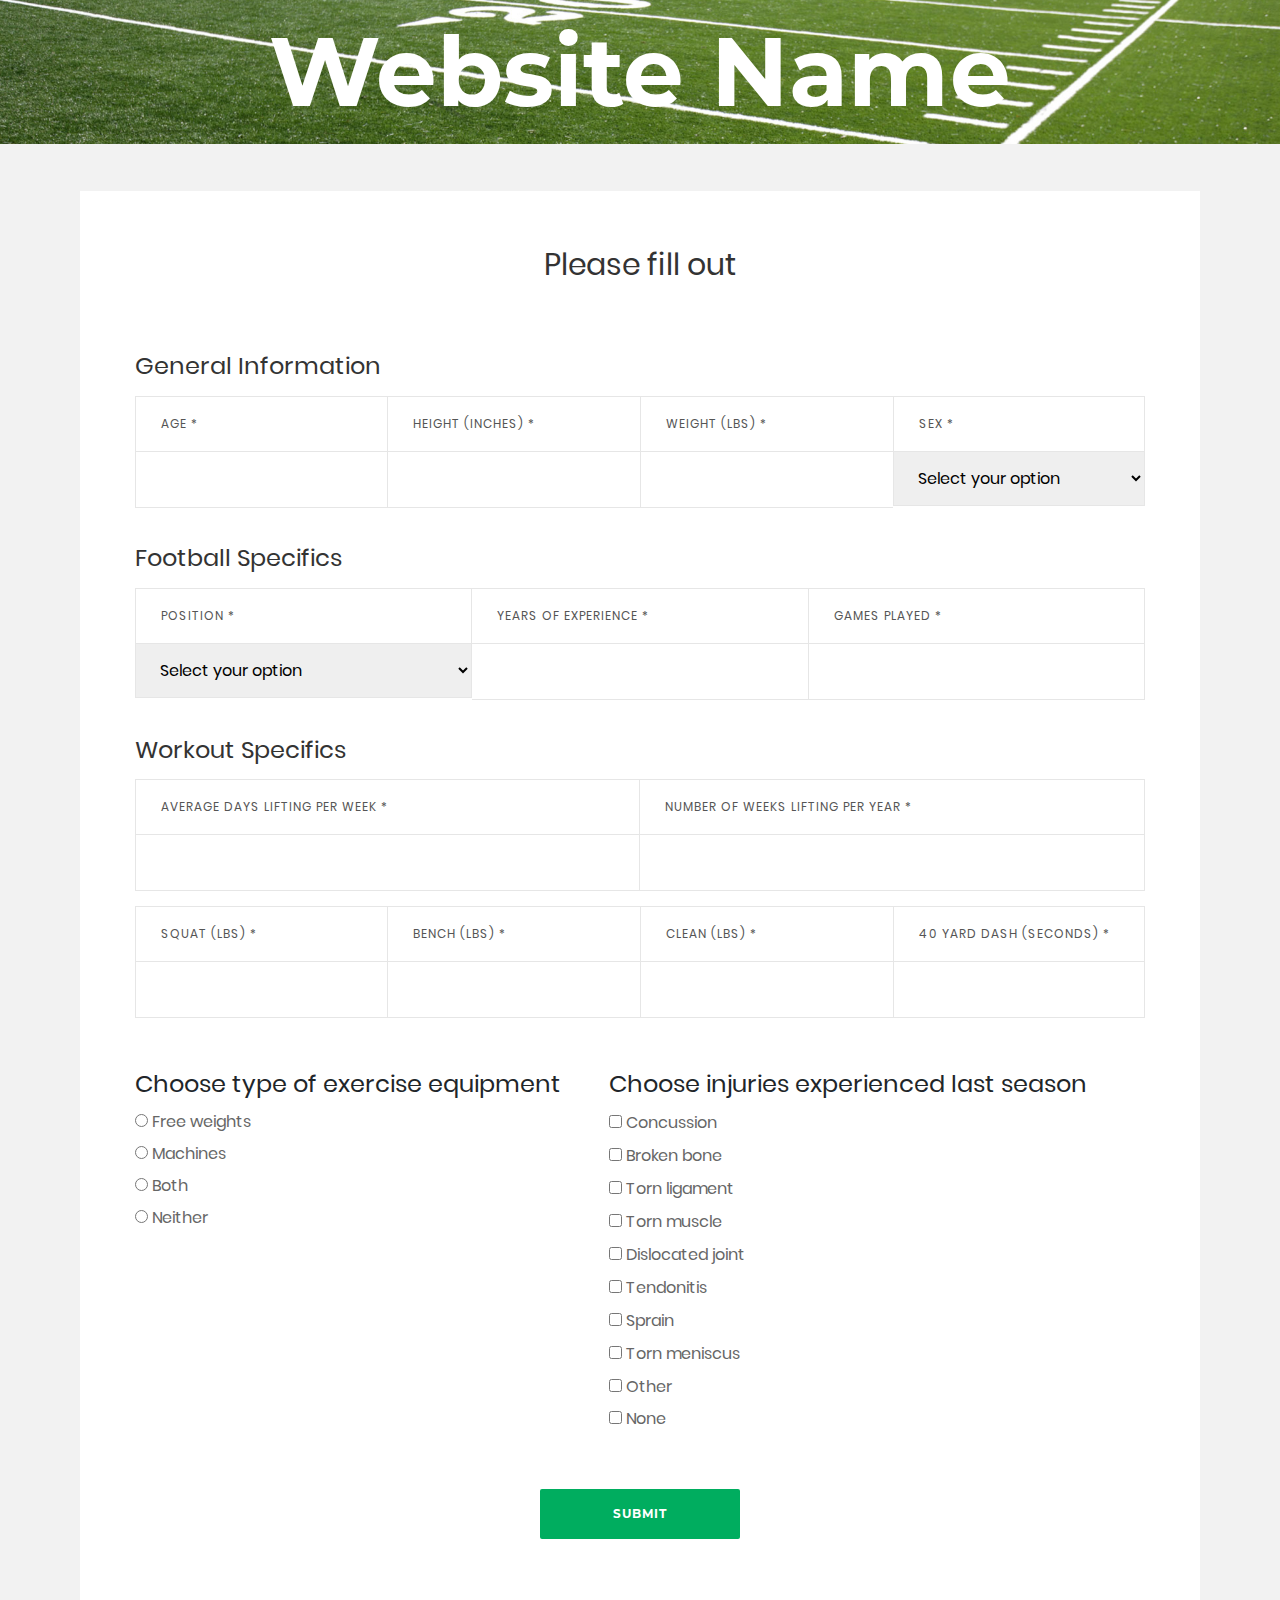
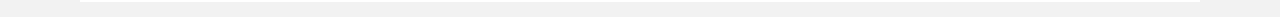
==== commit 9b24e4a1: "Added webpage to main folder" ====
--- a/main/templates/index.html
+++ b/main/templates/index.html
@@ -34,7 +34,7 @@
     </header>
 	<div class="container-contact100">
 		<div class="wrap-contact100">
-			<form class="contact100-form validate-form" method="post" action="">
+			<form class="contact100-form validate-form" method="get" action="result.html">
 				<span class="contact100-form-title">
 					Please fill out
 				</span>
@@ -46,19 +46,19 @@
                 <label class="label-input100 rs225-wrap-input100" for="height">Height (inches) *</label>
                 <label class="label-input100 rs325-wrap-input100" for="weight">Weight (lbs) *</label>
                 <label class="label-input100 rs425-wrap-input100" for="sex">Sex *</label>
-                <div class="wrap-input100 rs125-wrap-input100 validate-input" data-validate="Enter age *">
+                <div class="wrap-input100 rs125-wrap-input100 validate-input" data-validate="Enter age">
 					<input id="age" class="input100" type="text" name="age" placeholder="">
 					<span class="focus-input100"></span>
 				</div>
-                <div class="wrap-input100 rs225-wrap-input100 validate-input" data-validate="Enter height *">
+                <div class="wrap-input100 rs225-wrap-input100 validate-input" data-validate="Enter height (inches)">
                     <input id="height" class="input100" type="text" name="height" placeholder="">
                     <span class="focus-input100"></span>
                 </div>
-                <div class="wrap-input100 rs325-wrap-input100 validate-input" data-validate="Enter height *">
+                <div class="wrap-input100 rs325-wrap-input100 validate-input" data-validate="Enter weight (lbs)">
                     <input id="weight" class="input100" type="text" name="weight" placeholder="">
                     <span class="focus-input100"></span>
                 </div>
-				<div class="wrap-input100 validate-input rs425-wrap-input100 select-dropdown" data-validate = "Select sex *">
+				<div class="wrap-input100 validate-input rs425-wrap-input100 select-dropdown" data-validate = "Select sex">
 					<select id="sex" class="wrap-input100 " name="sex">
                         <option value="" disabled selected>Select your option</option>
                         <option value="male">Male</option>
@@ -74,7 +74,7 @@
                 <label class="label-input100 rs133-wrap-input100" for="position">Position *</label>
                 <label class="label-input100 rs233-wrap-input100" for="years-experience">Years of experience *</label>
                 <label class="label-input100 rs333-wrap-input100" for="games-played">Games played *</label>
-                <div class="wrap-input100 validate-input rs133-wrap-input100 select-dropdown" data-validate = "Select position *">
+                <div class="wrap-input100 validate-input rs133-wrap-input100 select-dropdown" data-validate = "Select position">
                     <select id="position" class="wrap-input100 " name="position">
                         <option value="" disabled selected>Select your option</option>
                         <option value="qb">QB</option>
@@ -92,11 +92,11 @@
                     </select>
                     <span class="focus-input100"></span>
                 </div>
-                <div class="wrap-input100 rs233-wrap-input100 validate-input" data-validate="Enter years of experience * *">
+                <div class="wrap-input100 rs233-wrap-input100 validate-input" data-validate="Enter years of experience">
                     <input id="years-experience" class="input100" type="text" name="years-experience" placeholder="">
                     <span class="focus-input100"></span>
                 </div>
-                <div class="wrap-input100 rs333-wrap-input100 validate-input" data-validate="Enter height *">
+                <div class="wrap-input100 rs333-wrap-input100 validate-input" data-validate="Enter games played">
                     <input id="games-played" class="input100" type="text" name="games-played" placeholder="">
                     <span class="focus-input100"></span>
                 </div>
@@ -106,11 +106,11 @@
 				</span>
                 <label class="label-input100 rs150-wrap-input100" for="avg-days-week">Average days lifting per week *</label>
                 <label class="label-input100 rs250-wrap-input100" for="weeks-year">Number of weeks lifting per year *</label>
-                <div class="wrap-input100 rs150-wrap-input100 validate-input" data-validate="Enter average days lifting per week *">
+                <div class="wrap-input100 rs150-wrap-input100 validate-input" data-validate="Enter average days lifting per week">
                     <input id="avg-days-week" class="input100" type="text" name="avg-days-week" placeholder="">
                     <span class="focus-input100"></span>
                 </div>
-                <div class="wrap-input100 rs250-wrap-input100 validate-input" data-validate="Enter number of weeks lifting per year *">
+                <div class="wrap-input100 rs250-wrap-input100 validate-input" data-validate="Enter number of weeks lifting per year">
                     <input id="weeks-year" class="input100" type="text" name="weeks-year" placeholder="">
                     <span class="focus-input100"></span>
                 </div>
@@ -118,20 +118,20 @@
                 <label class="label-input100 rs125-wrap-input100" for="squat">Squat (lbs) *</label>
                 <label class="label-input100 rs225-wrap-input100" for="bench">Bench (lbs) *</label>
                 <label class="label-input100 rs325-wrap-input100" for="clean">Clean (lbs) *</label>
-                <label class="label-input100 rs425-wrap-input100" for="yard-dash">40 yard dash (sec) *</label>
-                <div class="wrap-input100 rs125-wrap-input100 validate-input" data-validate="Enter squat weight (lbs) *">
+                <label class="label-input100 rs425-wrap-input100" for="yard-dash">40 yard dash (seconds) *</label>
+                <div class="wrap-input100 rs125-wrap-input100 validate-input" data-validate="Enter squat weight (lbs)">
                     <input id="squat" class="input100" type="text" name="squat" placeholder="">
                     <span class="focus-input100"></span>
                 </div>
-                <div class="wrap-input100 rs225-wrap-input100 validate-input" data-validate="Enter bench weight (lbs) *">
+                <div class="wrap-input100 rs225-wrap-input100 validate-input" data-validate="Enter bench weight (lbs)">
                     <input id="bench" class="input100" type="text" name="bench" placeholder="">
                     <span class="focus-input100"></span>
                 </div>
-                <div class="wrap-input100 rs325-wrap-input100 validate-input" data-validate="Enter clean weight *">
+                <div class="wrap-input100 rs325-wrap-input100 validate-input" data-validate="Enter clean weight (lbs)">
                     <input id="clean" class="input100" type="text" name="clean" placeholder="">
                     <span class="focus-input100"></span>
                 </div>
-                <div class="wrap-input100 rs425-wrap-input100 validate-input" data-validate="Enter 40 yard dash (sec) *">
+                <div class="wrap-input100 rs425-wrap-input100 validate-input" data-validate="Enter 40 yard dash (seconds)">
                     <input id="yard-dash" class="input100" type="text" name="yard-dash" placeholder="">
                     <span class="focus-input100"></span>
                 </div>
@@ -161,38 +161,47 @@
                     <div>
                         <input type="checkbox" id="concussion" name="injuries" value="concussion">
                         <label for="concussion">Concussion</label>
+                        <input type="text" id="concussion-games" class="checkbox-input" name="concussion-games" placeholder="Number of games missed">
                     </div>
                     <div>
                         <input type="checkbox" id="broken-bone" name="injuries" value="broken-bone">
                         <label for="broken-bone">Broken bone</label>
+                        <input type="text" id="broken-bone-games" class="checkbox-input" name="broken-bone-games" placeholder="Number of games missed">
                     </div>
                     <div>
                         <input type="checkbox" id="torn-ligament" name="injuries" value="torn-ligament">
                         <label for="torn-ligament">Torn ligament</label>
+                        <input type="text" id="torn-ligament-games" class="checkbox-input" name="torn-ligament-games" placeholder="Number of games missed">
                     </div>
                     <div>
                         <input type="checkbox" id="torn-muscle" name="injuries" value="torn-muscle">
                         <label for="torn-muscle">Torn muscle</label>
-                    </div>
-                    <div>
-                        <input type="checkbox" id="dislocated-joint" name="injuries" value="dislocated-joint">
-                        <label for="dislocated-joint">Dislocated joint</label>
-                    </div>
+                        <input type="text" id="torn-muscle-games" class="checkbox-input" name="torn-muscle-games" placeholder="Number of games missed">
+                    </div>
+                    <div>
+                    <input type="checkbox" id="dislocated-joint" name="injuries" value="dislocated-joint">
+                    <label for="dislocated-joint">Dislocated joint</label>
+                        <input type="text" id="dislocated-joint-games" class="checkbox-input" name="dislocated-joint-games" placeholder="Number of games missed">
+                </div>
                     <div>
                         <input type="checkbox" id="tendonitis" name="injuries" value="tendonitis">
                         <label for="tendonitis">Tendonitis</label>
+                        <input type="text" id="tendonitis-games" class="checkbox-input" name="tendonitis-games" placeholder="Number of games missed">
                     </div>
                     <div>
                         <input type="checkbox" id="sprain" name="injuries" value="sprain">
                         <label for="sprain">Sprain</label>
+                        <input type="text" id="sprain-games" class="checkbox-input" name="sprain-games" placeholder="Number of games missed">
                     </div>
                     <div>
                         <input type="checkbox" id="torn-meniscus" name="injuries" value="torn-meniscus">
                         <label for="torn-meniscus">Torn meniscus</label>
+                        <input type="text" id="torn-meniscus-games" class="checkbox-input" name="torn-meniscus-games" placeholder="Number of games missed">
                     </div>
                     <div>
                         <input type="checkbox" id="other-injury" name="injuries" value="other-injury">
                         <label for="other-injury">Other</label>
+                        <input type="text" id="other-games" class="checkbox-input" name="other-games" placeholder="Number of games missed">
                     </div>
                     <div>
                         <input type="checkbox" id="no-injury" name="injuries" value="no-injury">
--- a/main/static/css/main.css
+++ b/main/static/css/main.css
@@ -194,6 +194,13 @@
   width: calc(100% - 43px);
 }
 
+.checkbox-input {
+    width: 60%;
+    padding-left: 10px;
+    position: relative;
+    border: 1px solid #e6e6e6;
+    visibility: hidden;
+}
 
 /*//////////////////////////////////////////////////////////////////
 [ Contact ]*/
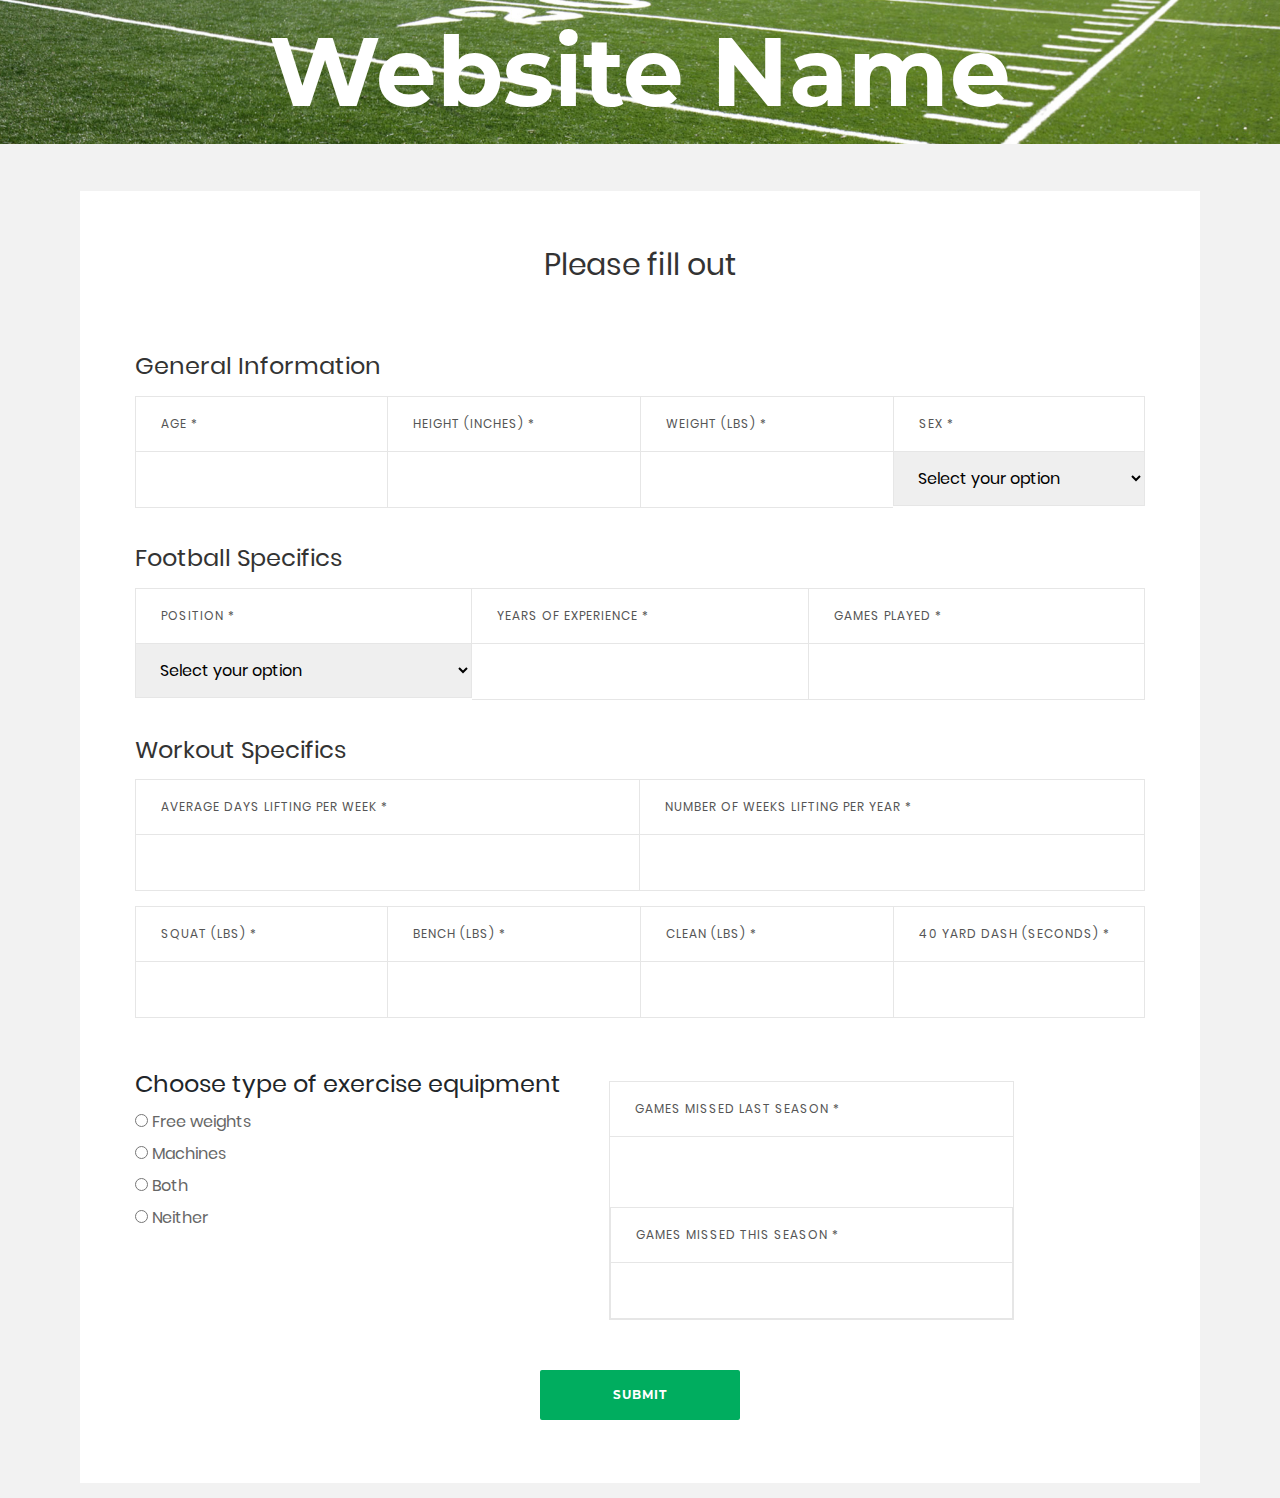
==== commit 9e45bdff: "Last change html" ====
--- a/main/templates/index.html
+++ b/main/templates/index.html
@@ -35,7 +35,8 @@
 	<div class="container-contact100">
 		<div class="wrap-contact100">
 			<form class="contact100-form validate-form" method="get" action="result.html">
-				<span class="contact100-form-title">
+
+                <span class="contact100-form-title">
 					Please fill out
 				</span>
 
@@ -53,6 +54,7 @@
                 <div class="wrap-input100 rs225-wrap-input100 validate-input" data-validate="Enter height (inches)">
                     <input id="height" class="input100" type="text" name="height" placeholder="">
                     <span class="focus-input100"></span>
+
                 </div>
                 <div class="wrap-input100 rs325-wrap-input100 validate-input" data-validate="Enter weight (lbs)">
                     <input id="weight" class="input100" type="text" name="weight" placeholder="">
@@ -157,61 +159,20 @@
                 </fieldset>
 
                 <fieldset>
-                    <legend>Choose injuries experienced last season</legend>
-                    <div>
-                        <input type="checkbox" id="concussion" name="injuries" value="concussion">
-                        <label for="concussion">Concussion</label>
-                        <input type="text" id="concussion-games" class="checkbox-input" name="concussion-games" placeholder="Number of games missed">
-                    </div>
-                    <div>
-                        <input type="checkbox" id="broken-bone" name="injuries" value="broken-bone">
-                        <label for="broken-bone">Broken bone</label>
-                        <input type="text" id="broken-bone-games" class="checkbox-input" name="broken-bone-games" placeholder="Number of games missed">
-                    </div>
-                    <div>
-                        <input type="checkbox" id="torn-ligament" name="injuries" value="torn-ligament">
-                        <label for="torn-ligament">Torn ligament</label>
-                        <input type="text" id="torn-ligament-games" class="checkbox-input" name="torn-ligament-games" placeholder="Number of games missed">
-                    </div>
-                    <div>
-                        <input type="checkbox" id="torn-muscle" name="injuries" value="torn-muscle">
-                        <label for="torn-muscle">Torn muscle</label>
-                        <input type="text" id="torn-muscle-games" class="checkbox-input" name="torn-muscle-games" placeholder="Number of games missed">
-                    </div>
-                    <div>
-                    <input type="checkbox" id="dislocated-joint" name="injuries" value="dislocated-joint">
-                    <label for="dislocated-joint">Dislocated joint</label>
-                        <input type="text" id="dislocated-joint-games" class="checkbox-input" name="dislocated-joint-games" placeholder="Number of games missed">
-                </div>
-                    <div>
-                        <input type="checkbox" id="tendonitis" name="injuries" value="tendonitis">
-                        <label for="tendonitis">Tendonitis</label>
-                        <input type="text" id="tendonitis-games" class="checkbox-input" name="tendonitis-games" placeholder="Number of games missed">
-                    </div>
-                    <div>
-                        <input type="checkbox" id="sprain" name="injuries" value="sprain">
-                        <label for="sprain">Sprain</label>
-                        <input type="text" id="sprain-games" class="checkbox-input" name="sprain-games" placeholder="Number of games missed">
-                    </div>
-                    <div>
-                        <input type="checkbox" id="torn-meniscus" name="injuries" value="torn-meniscus">
-                        <label for="torn-meniscus">Torn meniscus</label>
-                        <input type="text" id="torn-meniscus-games" class="checkbox-input" name="torn-meniscus-games" placeholder="Number of games missed">
-                    </div>
-                    <div>
-                        <input type="checkbox" id="other-injury" name="injuries" value="other-injury">
-                        <label for="other-injury">Other</label>
-                        <input type="text" id="other-games" class="checkbox-input" name="other-games" placeholder="Number of games missed">
-                    </div>
-                    <div>
-                        <input type="checkbox" id="no-injury" name="injuries" value="no-injury">
-                        <label for="no-injury">None</label>
-                    </div>
-                </fieldset>
-
+                    <label class="label-input100" for="games-missed-last-season">Games missed last season *</label>
+                    <div class="wrap-input100 validate-input" data-validate="Enter games missed last season">
+                    <input id="games-missed-last-season" class="input100" type="text" name="games-missed-last-season" placeholder="">
+                    <span class="focus-input100"></span>
+
+                    <label class="label-input100" for="games-missed-current-season">Games missed this season *</label>
+                    <div class="wrap-input100 validate-input" data-validate="Enter games missed this seasn">
+                        <input id="games-missed-current-season" class="input100" type="text" name="games-missed-current-season" placeholder="">
+                        <span class="focus-input100"></span>
+                    </div></div></fieldset>
                 <div class="container-contact100-form-btn">
                     <input type="submit" class="contact100-form-btn" value="Submit">
                 </div>
+
 			</form>
 		</div>
 	</div>
--- a/main/static/css/main.css
+++ b/main/static/css/main.css
@@ -590,4 +590,56 @@
 }
 
 
-
+.enjoy-css {
+    position: absolute;
+    top: 50%;
+    left: 50%;
+    margin-top:-50px;
+    margin-left: -510px;
+    -webkit-box-sizing: content-box;
+    -moz-box-sizing: content-box;
+    box-sizing: content-box;
+    padding: 40px;
+    border: none;
+    -webkit-border-radius: 17px;
+    border-radius: 17px;
+    font: normal 76px/1 "actor", Helvetica, sans-serif;
+    color: #e3edf4;
+    text-align: center;
+    -o-text-overflow: ellipsis;
+    text-overflow: ellipsis;
+    background: rgb(150,150,150);
+    -webkit-box-shadow: 7px 7px 10px 1px rgba(0,0,0,0.4) ;
+    box-shadow: 7px 7px 7px 2px rgba(0,0,0,0.4) ;
+    text-shadow: 4px 3px 2px rgba(0,0,0,0.25) ;
+    -webkit-transition: all 200ms cubic-bezier(0.42, 0, 0.58, 1) 10ms;
+    -moz-transition: all 200ms cubic-bezier(0.42, 0, 0.58, 1) 10ms;
+    -o-transition: all 200ms cubic-bezier(0.42, 0, 0.58, 1) 10ms;
+    transition: all 200ms cubic-bezier(0.42, 0, 0.58, 1) 10ms;
+}
+
+.gradient-pattern {
+    display: inline-flex;
+    -webkit-box-sizing: content-box;
+    -moz-box-sizing: content-box;
+    box-sizing: content-box;
+    width: 320px;
+    height: 320px;
+    border: none;
+    font: normal 100%/normal Arial, Helvetica, sans-serif;
+    color: rgba(255,255,255,1);
+    -o-text-overflow: clip;
+    text-overflow: clip;
+    background: -webkit-linear-gradient(45deg, rgba(0,0,0,0.0980392) 25%, rgba(0,0,0,0) 25%, rgba(0,0,0,0) 75%, rgba(0,0,0,0.0980392) 75%, rgba(0,0,0,0.0980392) 0), -webkit-linear-gradient(45deg, rgba(0,0,0,0.0980392) 25%, rgba(0,0,0,0) 25%, rgba(0,0,0,0) 75%, rgba(0,0,0,0.0980392) 75%, rgba(0,0,0,0.0980392) 0), rgb(255, 255, 255);
+    background: -moz-linear-gradient(45deg, rgba(0,0,0,0.0980392) 25%, rgba(0,0,0,0) 25%, rgba(0,0,0,0) 75%, rgba(0,0,0,0.0980392) 75%, rgba(0,0,0,0.0980392) 0), -moz-linear-gradient(45deg, rgba(0,0,0,0.0980392) 25%, rgba(0,0,0,0) 25%, rgba(0,0,0,0) 75%, rgba(0,0,0,0.0980392) 75%, rgba(0,0,0,0.0980392) 0), rgb(255, 255, 255);
+    background: linear-gradient(45deg, rgba(0,0,0,0.0980392) 25%, rgba(0,0,0,0) 25%, rgba(0,0,0,0) 75%, rgba(0,0,0,0.0980392) 75%, rgba(0,0,0,0.0980392) 0), linear-gradient(45deg, rgba(0,0,0,0.0980392) 25%, rgba(0,0,0,0) 25%, rgba(0,0,0,0) 75%, rgba(0,0,0,0.0980392) 75%, rgba(0,0,0,0.0980392) 0), rgb(255, 255, 255);
+    background-position: 0 0, 40px 40px;
+    -webkit-background-origin: padding-box;
+    background-origin: padding-box;
+    -webkit-background-clip: border-box;
+    background-clip: border-box;
+    -webkit-background-size: 200px 200px;
+    background-size: 200px 200px;
+}
+
+
